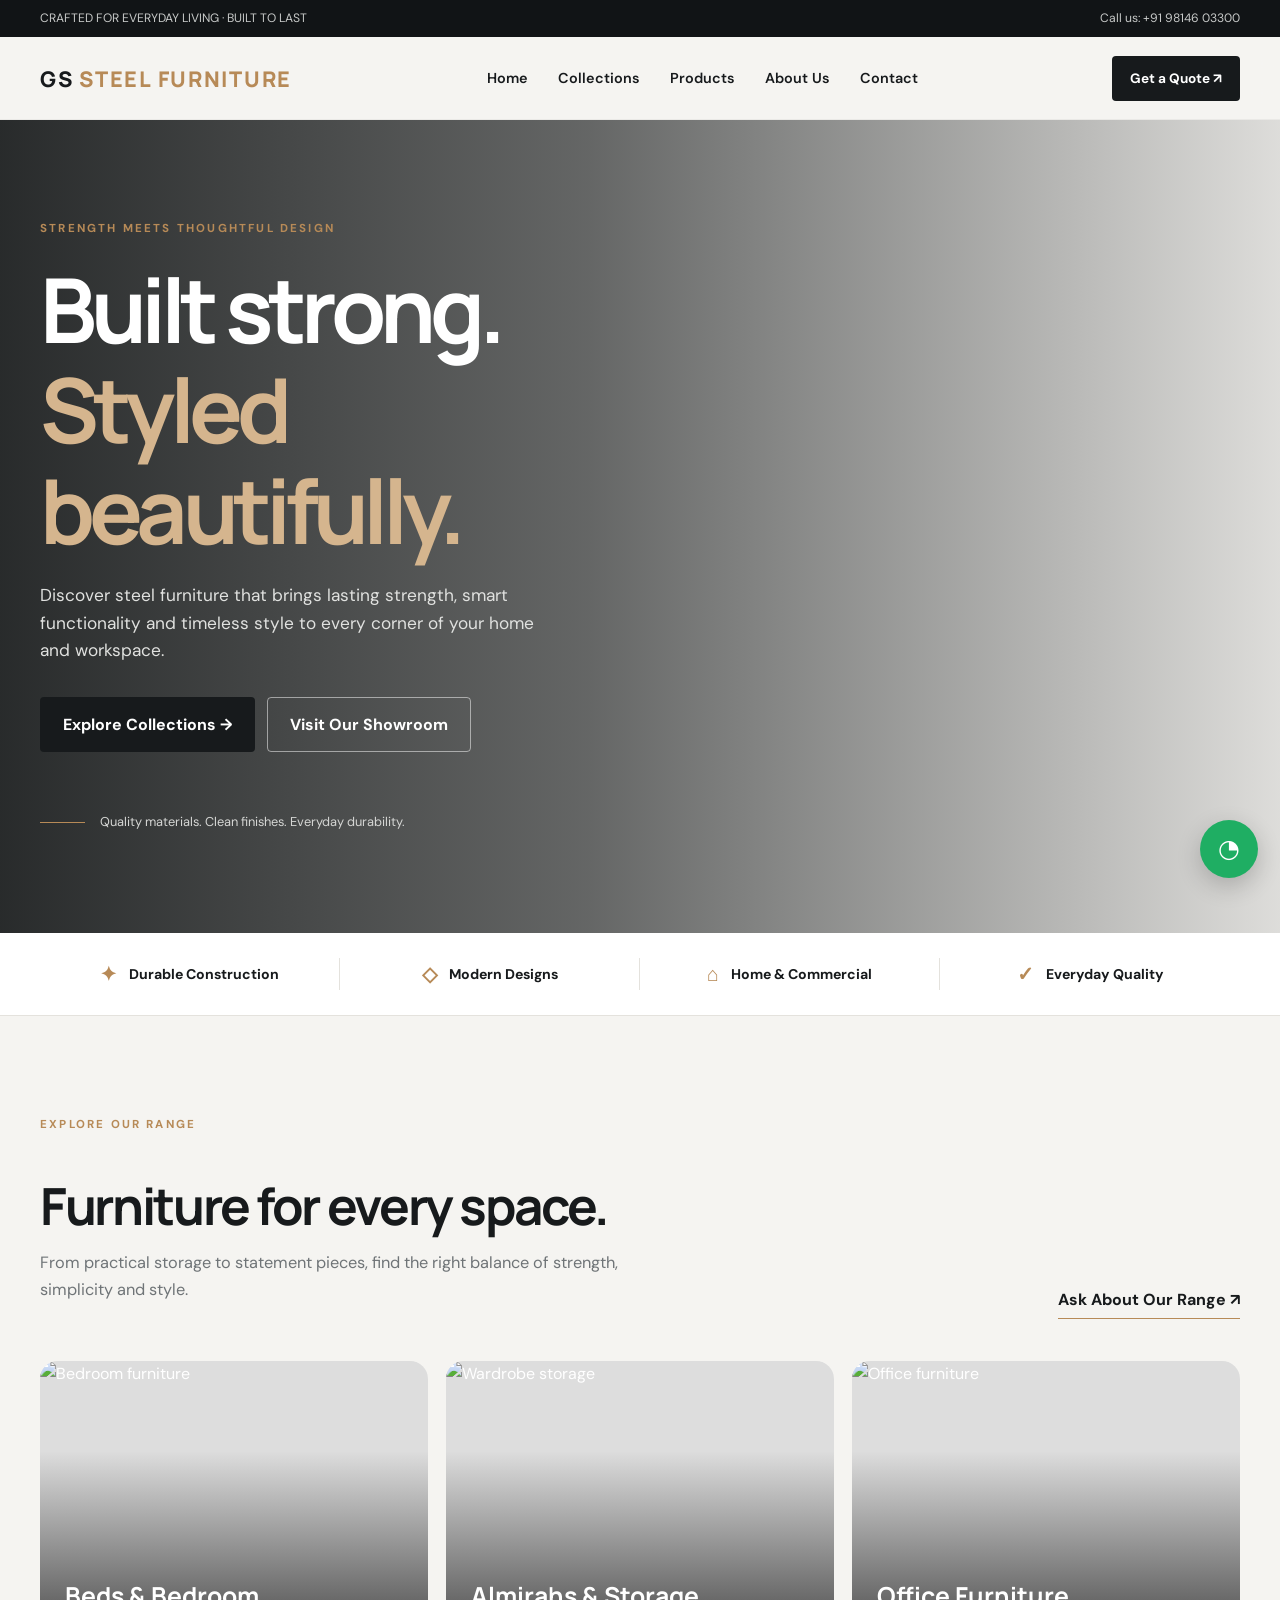
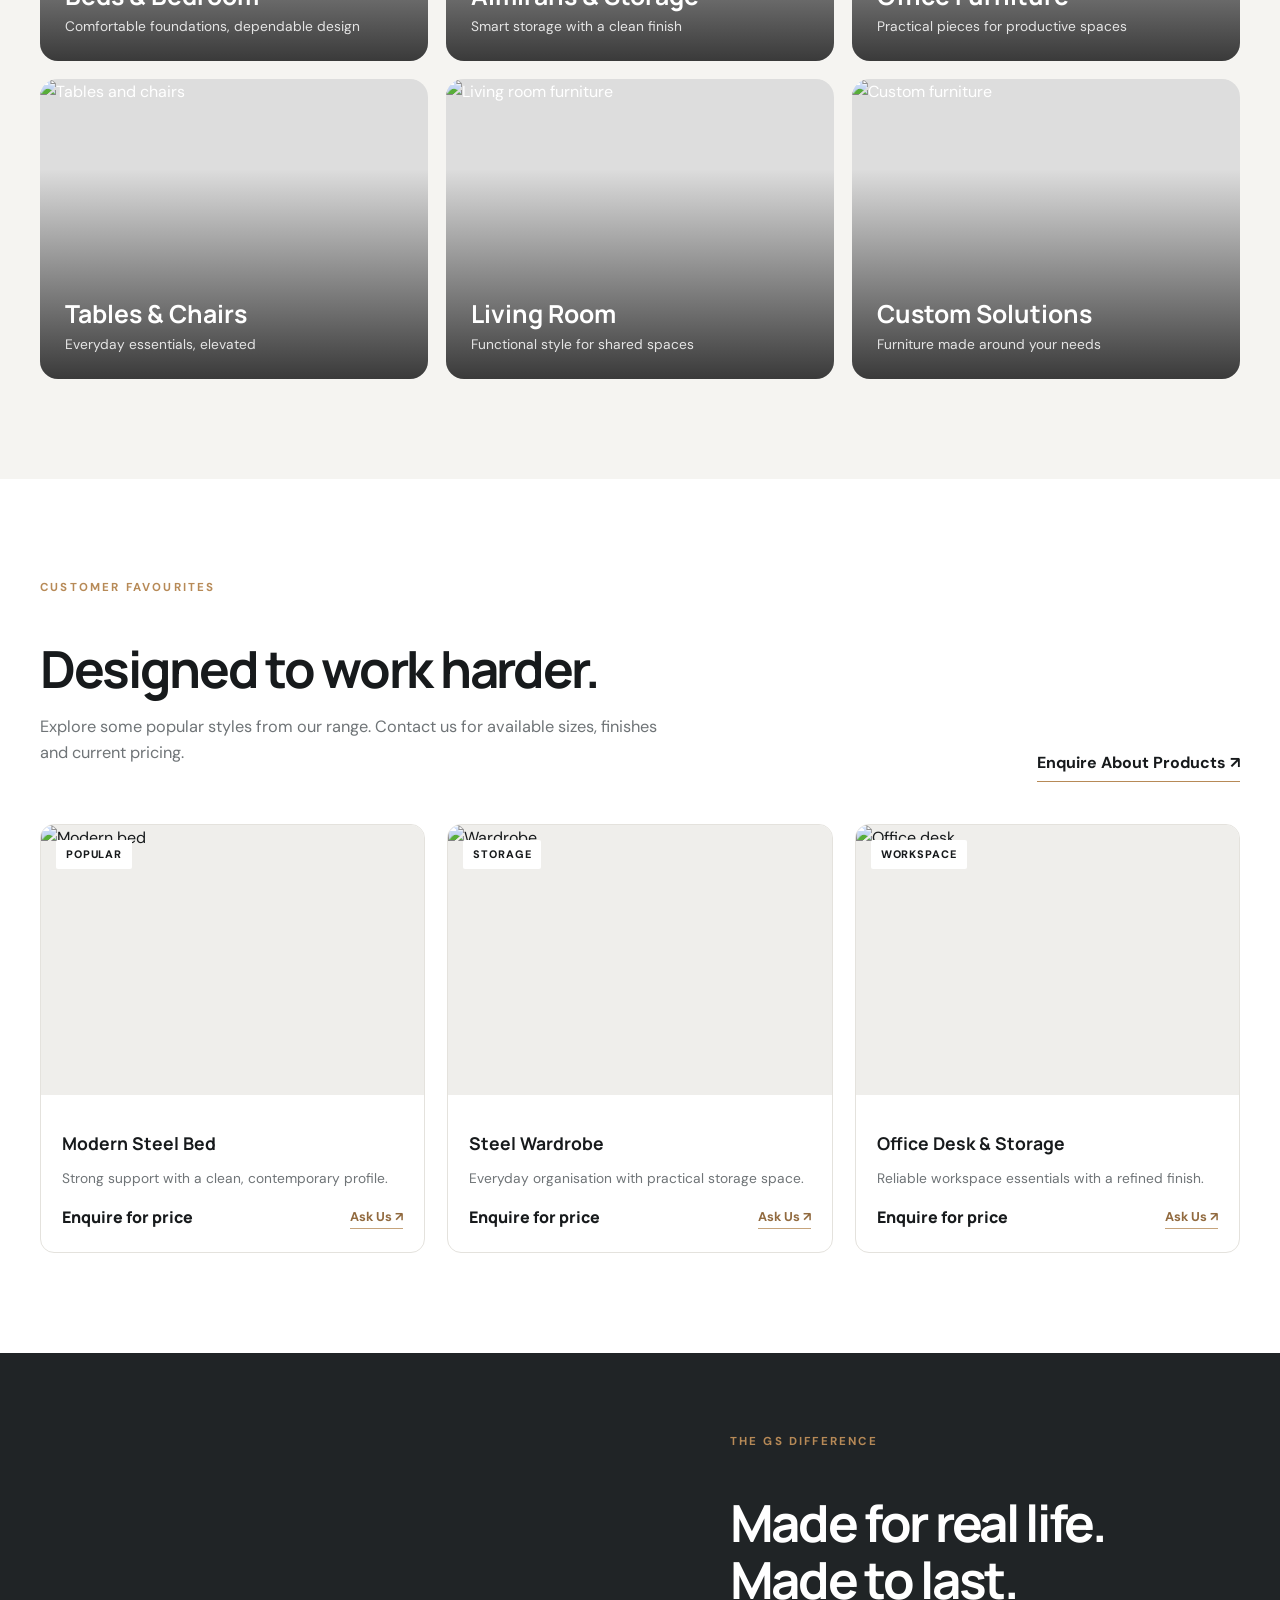
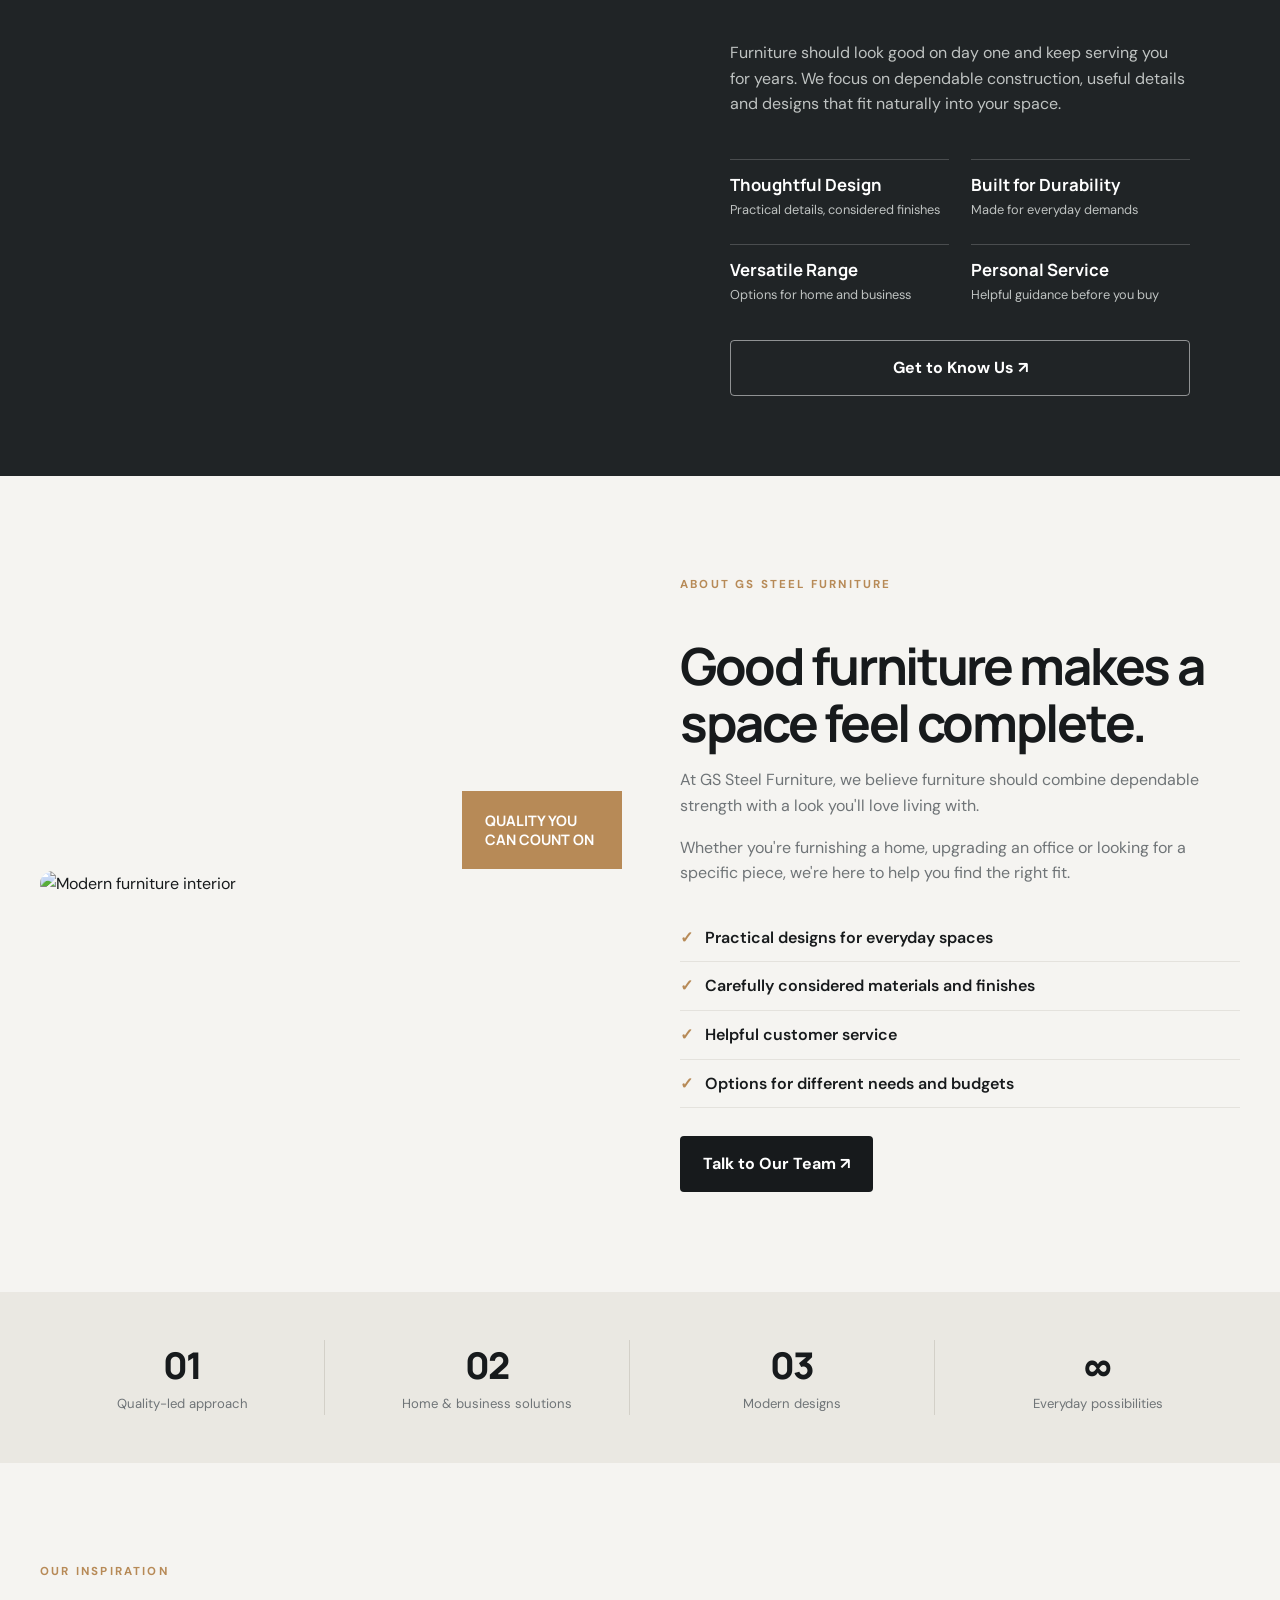
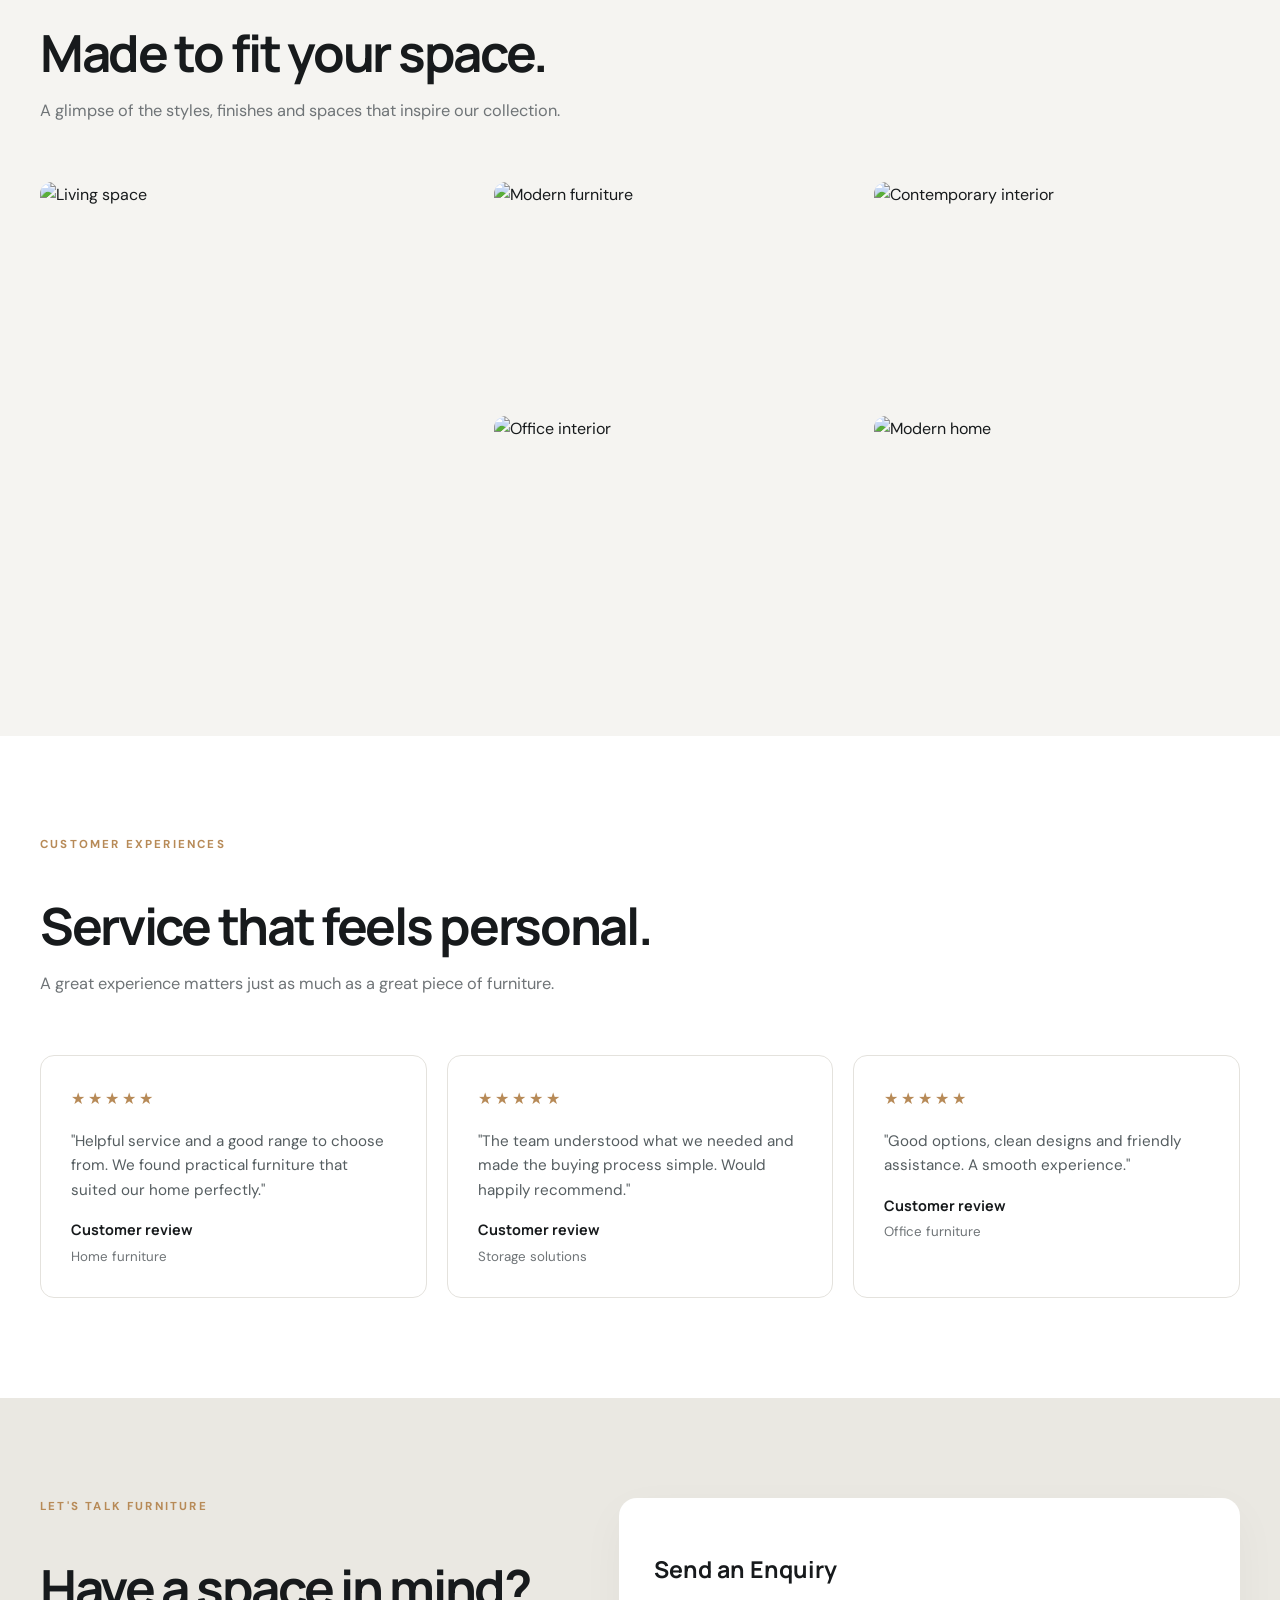
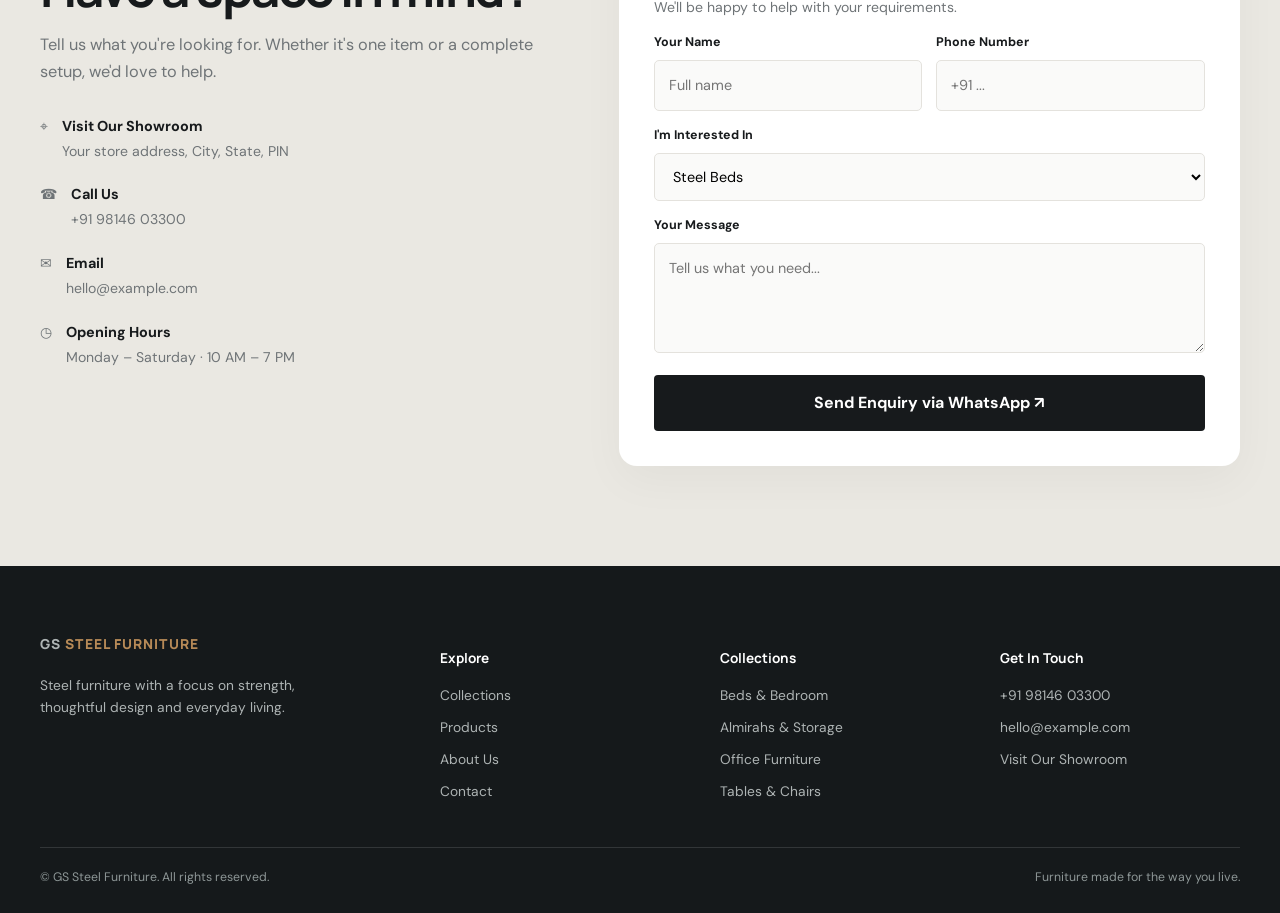
==== index.html @ e22e253c "Add files via upload Added CSS, JS, HTML" ====
<!DOCTYPE html>
<html lang="en">

<head>
    <meta charset="UTF-8">
    <meta name="viewport" content="width=device-width, initial-scale=1.0">
    <meta name="theme-color" content="#171a1c">

    <meta name="description" content="GS Steel Furniture - Premium steel furniture built for strength, style and everyday living.">

    <title>GS Steel Furniture | Premium Steel Furniture</title>

    <!-- Google Fonts -->
    <link rel="preconnect" href="https://fonts.googleapis.com">
    <link rel="preconnect" href="https://fonts.gstatic.com" crossorigin>

    <link href="https://fonts.googleapis.com/css2?family=DM+Sans:wght@400;500;600;700&family=Manrope:wght@400;500;600;700;800&display=swap" rel="stylesheet">

    <!-- CSS -->
    <link rel="stylesheet" href="style.css">


</head>

<body>

    <!-- TOP BAR -->
    <div class="topbar">
        <div class="container">
            <span>CRAFTED FOR EVERYDAY LIVING · BUILT TO LAST</span>
            <span>Call us: +91 98146 03300</span>
        </div>
    </div>


    <!-- NAVIGATION -->
    <header class="navbar">

        <div class="container nav-inner">

            <a class="logo" href="#home">
                GS <span>STEEL FURNITURE</span>
            </a>

            <button class="menu-toggle" aria-label="Open menu" aria-expanded="false">
                ☰
            </button>

            <nav class="nav-links">

                <a href="#home">Home</a>
                <a href="#collections">Collections</a>
                <a href="#featured">Products</a>
                <a href="#about">About Us</a>
                <a href="#contact">Contact</a>

            </nav>

            <a class="btn btn-dark nav-cta" href="#contact">
                Get a Quote ↗
            </a>

        </div>

    </header>


    <main>

        <!-- HERO SECTION -->
        <section class="hero" id="home">

            <div class="container">

                <div class="hero-content">

                    <div class="eyebrow">
                        Strength meets thoughtful design
                    </div>

                    <h1>
                        Built strong.<br>
                        <em>Styled beautifully.</em>
                    </h1>

                    <p>
                        Discover steel furniture that brings lasting strength,
                        smart functionality and timeless style to every corner
                        of your home and workspace.
                    </p>

                    <div class="hero-actions">

                        <a class="btn btn-dark" href="#collections">
                            Explore Collections →
                        </a>

                        <a class="btn btn-light" href="#contact">
                            Visit Our Showroom
                        </a>

                    </div>

                    <div class="hero-note">
                        Quality materials. Clean finishes. Everyday durability.
                    </div>

                </div>

            </div>

        </section>


        <!-- TRUST SECTION -->
        <section class="trust-strip">

            <div class="container trust-grid">

                <div class="trust-item">
                    <span class="trust-icon">✦</span>
                    Durable Construction
                </div>

                <div class="trust-item">
                    <span class="trust-icon">◇</span>
                    Modern Designs
                </div>

                <div class="trust-item">
                    <span class="trust-icon">⌂</span>
                    Home & Commercial
                </div>

                <div class="trust-item">
                    <span class="trust-icon">✓</span>
                    Everyday Quality
                </div>

            </div>

        </section>


        <!-- CATEGORIES -->
        <section class="section" id="collections">

            <div class="container">

                <div class="section-head">

                    <div>

                        <div class="eyebrow">Explore Our Range</div>

                        <h2>Furniture for every space.</h2>

                        <p class="section-intro">
                            From practical storage to statement pieces,
                            find the right balance of strength,
                            simplicity and style.
                        </p>

                    </div>

                    <a class="text-link" href="#contact">
                        Ask About Our Range ↗
                    </a>

                </div>


                <div class="categories">

                    <a class="category-card" href="#featured">

                        <img src="https://images.unsplash.com/photo-1631679706909-1844bbd07221?auto=format&fit=crop&w=900&q=80" alt="Bedroom furniture">

                        <div class="category-copy">
                            <h3>Beds & Bedroom</h3>
                            <p>Comfortable foundations, dependable design</p>
                        </div>

                    </a>


                    <a class="category-card" href="#featured">

                        <img src="https://images.unsplash.com/photo-1595428774223-ef52624120d2?auto=format&fit=crop&w=900&q=80" alt="Wardrobe storage">

                        <div class="category-copy">
                            <h3>Almirahs & Storage</h3>
                            <p>Smart storage with a clean finish</p>
                        </div>

                    </a>


                    <a class="category-card" href="#featured">

                        <img src="https://images.unsplash.com/photo-1497366754035-f200968a6e72?auto=format&fit=crop&w=900&q=80" alt="Office furniture">

                        <div class="category-copy">
                            <h3>Office Furniture</h3>
                            <p>Practical pieces for productive spaces</p>
                        </div>

                    </a>


                    <a class="category-card" href="#featured">

                        <img src="https://images.unsplash.com/photo-1538688423619-a81d3f23454b?auto=format&fit=crop&w=900&q=80" alt="Tables and chairs">

                        <div class="category-copy">
                            <h3>Tables & Chairs</h3>
                            <p>Everyday essentials, elevated</p>
                        </div>

                    </a>


                    <a class="category-card" href="#featured">

                        <img src="https://images.unsplash.com/photo-1618221195710-dd6b41faaea6?auto=format&fit=crop&w=900&q=80" alt="Living room furniture">

                        <div class="category-copy">
                            <h3>Living Room</h3>
                            <p>Functional style for shared spaces</p>
                        </div>

                    </a>


                    <a class="category-card" href="#featured">

                        <img src="https://images.unsplash.com/photo-1600607687939-ce8a6c25118c?auto=format&fit=crop&w=900&q=80" alt="Custom furniture">

                        <div class="category-copy">
                            <h3>Custom Solutions</h3>
                            <p>Furniture made around your needs</p>
                        </div>

                    </a>

                </div>

            </div>

        </section>


        <!-- FEATURED PRODUCTS -->
        <section class="section products-section" id="featured">

            <div class="container">

                <div class="section-head">

                    <div>

                        <div class="eyebrow">Customer Favourites</div>

                        <h2>Designed to work harder.</h2>

                        <p class="section-intro">
                            Explore some popular styles from our range.
                            Contact us for available sizes, finishes
                            and current pricing.
                        </p>

                    </div>

                    <a class="text-link" href="#contact">
                        Enquire About Products ↗
                    </a>

                </div>


                <div class="product-grid">

                    <article class="product-card">

                        <div class="product-image">

                            <span class="tag">Popular</span>

                            <img src="https://images.unsplash.com/photo-1505693416388-ac5ce068fe85?auto=format&fit=crop&w=800&q=80" alt="Modern bed">

                        </div>

                        <div class="product-info">

                            <h3>Modern Steel Bed</h3>

                            <p>
                                Strong support with a clean,
                                contemporary profile.
                            </p>

                            <div class="product-bottom">

                                <span class="price">Enquire for price</span>

                                <a class="enquire" href="#contact">
                                    Ask Us ↗
                                </a>

                            </div>

                        </div>

                    </article>


                    <article class="product-card">

                        <div class="product-image">

                            <span class="tag">Storage</span>

                            <img src="https://images.unsplash.com/photo-1595428774223-ef52624120d2?auto=format&fit=crop&w=800&q=80" alt="Wardrobe">

                        </div>

                        <div class="product-info">

                            <h3>Steel Wardrobe</h3>

                            <p>
                                Everyday organisation with
                                practical storage space.
                            </p>

                            <div class="product-bottom">

                                <span class="price">Enquire for price</span>

                                <a class="enquire" href="#contact">
                                    Ask Us ↗
                                </a>

                            </div>

                        </div>

                    </article>


                    <article class="product-card">

                        <div class="product-image">

                            <span class="tag">Workspace</span>

                            <img src="https://images.unsplash.com/photo-1497366811353-6870744d04b2?auto=format&fit=crop&w=800&q=80" alt="Office desk">

                        </div>

                        <div class="product-info">

                            <h3>Office Desk & Storage</h3>

                            <p>
                                Reliable workspace essentials
                                with a refined finish.
                            </p>

                            <div class="product-bottom">

                                <span class="price">Enquire for price</span>

                                <a class="enquire" href="#contact">
                                    Ask Us ↗
                                </a>

                            </div>

                        </div>

                    </article>

                </div>

            </div>

        </section>


        <!-- WHY CHOOSE US -->
        <section class="feature-band">

            <div class="feature-image"></div>

            <div class="feature-copy">

                <div class="eyebrow">The GS Difference</div>

                <h2>Made for real life. Made to last.</h2>

                <p>
                    Furniture should look good on day one and keep
                    serving you for years. We focus on dependable
                    construction, useful details and designs that
                    fit naturally into your space.
                </p>

                <div class="feature-points">

                    <div class="feature-point">
                        <strong>Thoughtful Design</strong>
                        <span>Practical details, considered finishes</span>
                    </div>

                    <div class="feature-point">
                        <strong>Built for Durability</strong>
                        <span>Made for everyday demands</span>
                    </div>

                    <div class="feature-point">
                        <strong>Versatile Range</strong>
                        <span>Options for home and business</span>
                    </div>

                    <div class="feature-point">
                        <strong>Personal Service</strong>
                        <span>Helpful guidance before you buy</span>
                    </div>

                </div>

                <a class="btn btn-light" href="#about">
                    Get to Know Us ↗
                </a>

            </div>

        </section>


        <!-- ABOUT US -->
        <section class="section" id="about">

            <div class="container about-grid">

                <div class="about-image">

                    <img src="https://images.unsplash.com/photo-1600607687920-4e2a09cf159d?auto=format&fit=crop&w=1100&q=85" alt="Modern furniture interior">

                    <div class="image-stamp">
                        QUALITY YOU CAN COUNT ON
                    </div>

                </div>


                <div class="about-copy">

                    <div class="eyebrow">About GS Steel Furniture</div>

                    <h2>Good furniture makes a space feel complete.</h2>

                    <p>
                        At GS Steel Furniture, we believe furniture
                        should combine dependable strength with a
                        look you'll love living with.
                    </p>

                    <p>
                        Whether you're furnishing a home, upgrading
                        an office or looking for a specific piece,
                        we're here to help you find the right fit.
                    </p>

                    <ul class="about-list">

                        <li>Practical designs for everyday spaces</li>

                        <li>Carefully considered materials and finishes</li>

                        <li>Helpful customer service</li>

                        <li>Options for different needs and budgets</li>

                    </ul>

                    <a class="btn btn-dark" href="#contact">
                        Talk to Our Team ↗
                    </a>

                </div>

            </div>

        </section>


        <!-- STORE HIGHLIGHTS -->
        <section class="stats">

            <div class="container stats-grid">

                <div class="stat">
                    <strong>01</strong>
                    <span>Quality-led approach</span>
                </div>

                <div class="stat">
                    <strong>02</strong>
                    <span>Home & business solutions</span>
                </div>

                <div class="stat">
                    <strong>03</strong>
                    <span>Modern designs</span>
                </div>

                <div class="stat">
                    <strong>∞</strong>
                    <span>Everyday possibilities</span>
                </div>

            </div>

        </section>


        <!-- GALLERY -->
        <section class="section">

            <div class="container">

                <div class="section-head">

                    <div>

                        <div class="eyebrow">Our Inspiration</div>

                        <h2>Made to fit your space.</h2>

                        <p class="section-intro">
                            A glimpse of the styles, finishes and
                            spaces that inspire our collection.
                        </p>

                    </div>

                </div>


                <div class="gallery-grid">

                    <img src="https://images.unsplash.com/photo-1600210492486-724fe5c67fb0?auto=format&fit=crop&w=1000&q=80" alt="Living space">

                    <img src="https://images.unsplash.com/photo-1616486338812-3dadae4b4ace?auto=format&fit=crop&w=800&q=80" alt="Modern furniture">

                    <img src="https://images.unsplash.com/photo-1618221195710-dd6b41faaea6?auto=format&fit=crop&w=800&q=80" alt="Contemporary interior">

                    <img src="https://images.unsplash.com/photo-1497366754035-f200968a6e72?auto=format&fit=crop&w=800&q=80" alt="Office interior">

                    <img src="https://images.unsplash.com/photo-1600607687939-ce8a6c25118c?auto=format&fit=crop&w=800&q=80" alt="Modern home">

                </div>

            </div>

        </section>


        <!-- TESTIMONIALS -->
        <section class="section testimonials">

            <div class="container">

                <div class="section-head">

                    <div>

                        <div class="eyebrow">Customer Experiences</div>

                        <h2>Service that feels personal.</h2>

                        <p class="section-intro">
                            A great experience matters just as much
                            as a great piece of furniture.
                        </p>

                    </div>

                </div>


                <div class="quote-grid">

                    <article class="quote">

                        <div class="stars">★★★★★</div>

                        <p>
                            "Helpful service and a good range to
                            choose from. We found practical furniture
                            that suited our home perfectly."
                        </p>

                        <strong>Customer review</strong>

                        <small>Home furniture</small>

                    </article>


                    <article class="quote">

                        <div class="stars">★★★★★</div>

                        <p>
                            "The team understood what we needed
                            and made the buying process simple.
                            Would happily recommend."
                        </p>

                        <strong>Customer review</strong>

                        <small>Storage solutions</small>

                    </article>


                    <article class="quote">

                        <div class="stars">★★★★★</div>

                        <p>
                            "Good options, clean designs and
                            friendly assistance. A smooth experience."
                        </p>

                        <strong>Customer review</strong>

                        <small>Office furniture</small>

                    </article>

                </div>

            </div>

        </section>


        <!-- CONTACT -->
        <section class="section contact" id="contact">

            <div class="container contact-grid">

                <div>

                    <div class="eyebrow">Let's Talk Furniture</div>

                    <h2>Have a space in mind?</h2>

                    <p class="section-intro">
                        Tell us what you're looking for.
                        Whether it's one item or a complete setup,
                        we'd love to help.
                    </p>


                    <div class="contact-details">

                        <div class="contact-row">

                            <span class="trust-icon">⌖</span>

                            <div>
                                <b>Visit Our Showroom</b>
                                <span>Your store address, City, State, PIN</span>
                            </div>

                        </div>


                        <div class="contact-row">

                            <span class="trust-icon">☎</span>

                            <div>
                                <b>Call Us</b>
                                <span>+91 98146 03300</span>
                            </div>

                        </div>


                        <div class="contact-row">

                            <span class="trust-icon">✉</span>

                            <div>
                                <b>Email</b>
                                <span>hello@example.com</span>
                            </div>

                        </div>


                        <div class="contact-row">

                            <span class="trust-icon">◷</span>

                            <div>
                                <b>Opening Hours</b>
                                <span>Monday – Saturday · 10 AM – 7 PM</span>
                            </div>

                        </div>

                    </div>

                </div>


                <!-- ENQUIRY FORM -->
                <form class="contact-form" id="enquiryForm">

                    <h3>Send an Enquiry</h3>

                    <p class="form-description">
                        We'll be happy to help with your requirements.
                    </p>


                    <div class="form-row">

                        <div class="field">

                            <label for="name">Your Name</label>

                            <input
                                type="text"
                                id="name"
                                name="name"
                                placeholder="Full name"
                                required
                            >

                        </div>


                        <div class="field">

                            <label for="phone">Phone Number</label>

                            <input
                                type="tel"
                                id="phone"
                                name="phone"
                                placeholder="+91 ..."
                                required
                            >

                        </div>

                    </div>


                    <div class="field">

                        <label for="interest">I'm Interested In</label>

                        <select id="interest" name="interest">

                            <option>Steel Beds</option>

                            <option>Almirahs & Wardrobes</option>

                            <option>Office Furniture</option>

                            <option>Tables & Chairs</option>

                            <option>Custom Furniture</option>

                            <option>Other</option>

                        </select>

                    </div>


                    <div class="field">

                        <label for="message">Your Message</label>

                        <textarea
                            id="message"
                            name="message"
                            placeholder="Tell us what you need..."
                        ></textarea>

                    </div>


                    <button class="btn btn-dark" type="submit">
                        Send Enquiry via WhatsApp ↗
                    </button>

                    <p class="form-message" id="formMessage">
                        Opening WhatsApp...
                    </p>

                </form>

            </div>

        </section>

    </main>


    <!-- FOOTER -->
    <footer class="footer">

        <div class="container">

            <div class="footer-grid">

                <div>

                    <a class="logo" href="#home">
                        GS <span>STEEL FURNITURE</span>
                    </a>

                    <p class="footer-description">
                        Steel furniture with a focus on strength,
                        thoughtful design and everyday living.
                    </p>

                </div>


                <div>

                    <h4>Explore</h4>

                    <div class="footer-links">

                        <a href="#collections">Collections</a>
                        <a href="#featured">Products</a>
                        <a href="#about">About Us</a>
                        <a href="#contact">Contact</a>

                    </div>

                </div>


                <div>

                    <h4>Collections</h4>

                    <div class="footer-links">

                        <a href="#collections">Beds & Bedroom</a>
                        <a href="#collections">Almirahs & Storage</a>
                        <a href="#collections">Office Furniture</a>
                        <a href="#collections">Tables & Chairs</a>

                    </div>

                </div>


                <div>

                    <h4>Get In Touch</h4>

                    <div class="footer-links">

                        <a href="tel:+919814603300">
                            +91 98146 03300
                        </a>

                        <a href="mailto:hello@example.com">
                            hello@example.com
                        </a>

                        <a href="#contact">Visit Our Showroom</a>

                    </div>

                </div>

            </div>


            <div class="footer-bottom">

                <span>
                    © <span id="year"></span>
                    GS Steel Furniture. All rights reserved.
                </span>

                <span>
                    Furniture made for the way you live.
                </span>

            </div>

        </div>

    </footer>


    <!-- WHATSAPP FLOATING BUTTON -->
    <a
        class="whatsapp"
        href="https://wa.me/919814603300"
        target="_blank"
        rel="noopener"
        aria-label="Chat with us on WhatsApp"
    >
        ◔
    </a>


    <!-- JAVASCRIPT -->
    <script src="js/script.js"></script>

</body>
</html>
---- style.css ----
/* ========================================
   GS STEEL FURNITURE
   Main Website Stylesheet
======================================== */

:root {
    --ink: #171a1c;
    --muted: #6f7477;
    --paper: #f5f4f1;
    --white: #fff;
    --line: #e4e2dd;
    --accent: #b78a57;
    --dark: #202426;
    --radius: 18px;
    --max: 1200px;
}

/* RESET */

* {
    box-sizing: border-box;
}

html {
    scroll-behavior: smooth;
}

body {
    margin: 0;
    background: var(--paper);
    color: var(--ink);
    font-family: "DM Sans", sans-serif;
    line-height: 1.6;
}

a {
    color: inherit;
    text-decoration: none;
}

button {
    font: inherit;
}

.container {
    width: min(var(--max), calc(100% - 48px));
    margin: auto;
}

h1, h2, h3 {
    font-family: Manrope, sans-serif;
    line-height: 1.12;
}

h2 {
    font-size: clamp(2rem, 4vw, 3.35rem);
    letter-spacing: -.045em;
    margin-bottom: 16px;
}

/* GENERAL */

.eyebrow {
    text-transform: uppercase;
    letter-spacing: .19em;
    font-size: .72rem;
    font-weight: 700;
    color: var(--accent);
}

.section {
    padding: 100px 0;
}

.section-intro {
    max-width: 620px;
    color: var(--muted);
    font-size: 1.02rem;
}

.btn {
    display: inline-flex;
    align-items: center;
    justify-content: center;
    gap: 10px;
    padding: 14px 22px;
    border: 1px solid transparent;
    border-radius: 4px;
    font-weight: 700;
    transition: .25s;
    cursor: pointer;
}

.btn-dark {
    background: var(--ink);
    color: white;
}

.btn-dark:hover {
    background: var(--accent);
    transform: translateY(-2px);
}

.btn-light {
    border-color: #ffffff80;
    color: white;
}

.btn-light:hover {
    background: white;
    color: var(--ink);
}

/* TOP BAR */

.topbar {
    background: #111416;
    color: #c7c9c8;
    font-size: .76rem;
    padding: 9px 0;
}

.topbar .container {
    display: flex;
    justify-content: space-between;
    gap: 15px;
}

/* NAVIGATION */

.navbar {
    position: sticky;
    top: 0;
    z-index: 20;
    background: #f5f4f1ed;
    backdrop-filter: blur(14px);
    border-bottom: 1px solid #0000000b;
}

.nav-inner {
    height: 82px;
    display: flex;
    align-items: center;
    justify-content: space-between;
    gap: 24px;
}

.logo {
    font: 800 1.35rem Manrope, sans-serif;
    letter-spacing: .08em;
}

.logo span {
    color: var(--accent);
}

.nav-links {
    display: flex;
    align-items: center;
    gap: 30px;
    font-size: .9rem;
    font-weight: 600;
}

.nav-links a {
    transition: .2s;
}

.nav-links a:hover {
    color: var(--accent);
}

.nav-cta {
    font-size: .85rem;
    padding: 11px 17px;
}

.menu-toggle {
    display: none;
    background: none;
    border: 0;
    font-size: 1.6rem;
    cursor: pointer;
}

/* HERO */

.hero {
    min-height: 660px;

    background:
        linear-gradient(
            90deg,
            rgba(12,15,16,.88) 0%,
            rgba(12,15,16,.62) 46%,
            rgba(12,15,16,.1) 100%
        ),
        url("https://images.unsplash.com/photo-1616486338812-3dadae4b4ace?auto=format&fit=crop&w=2000&q=85")
        center/cover;

    display: flex;
    align-items: center;
    color: white;
}

.hero-content {
    max-width: 650px;
    padding: 100px 0;
}

.hero h1 {
    font-size: clamp(3.1rem, 7vw, 6.3rem);
    letter-spacing: -.065em;
    margin: 20px 0 22px;
}

.hero h1 em {
    font-style: normal;
    color: #d5b58e;
}

.hero p {
    max-width: 510px;
    color: #e0e1df;
    font-size: 1.08rem;
    margin-bottom: 32px;
}

.hero-actions {
    display: flex;
    gap: 12px;
    flex-wrap: wrap;
}

.hero-note {
    margin-top: 60px;
    display: flex;
    align-items: center;
    gap: 15px;
    color: #d5d6d4;
    font-size: .8rem;
}

.hero-note:before {
    content: "";
    width: 45px;
    height: 1px;
    background: var(--accent);
}

/* TRUST SECTION */

.trust-strip {
    background: #fff;
    border-bottom: 1px solid var(--line);
}

.trust-grid {
    display: grid;
    grid-template-columns: repeat(4, 1fr);
    padding: 25px 0;
}

.trust-item {
    display: flex;
    align-items: center;
    justify-content: center;
    gap: 12px;
    border-right: 1px solid var(--line);
    font-size: .88rem;
    font-weight: 700;
}

.trust-item:last-child {
    border: 0;
}

.trust-icon {
    font-size: 1.25rem;
    color: var(--accent);
}

/* SECTION HEADINGS */

.section-head {
    display: flex;
    align-items: end;
    justify-content: space-between;
    gap: 30px;
    margin-bottom: 42px;
}

.section-head > div {
    max-width: 650px;
}

.text-link {
    font-weight: 700;
    border-bottom: 1px solid var(--accent);
    padding-bottom: 5px;
    white-space: nowrap;
}

/* CATEGORIES */

.categories {
    display: grid;
    grid-template-columns: repeat(3, 1fr);
    gap: 18px;
}

.category-card {
    position: relative;
    min-height: 300px;
    overflow: hidden;
    border-radius: var(--radius);
    background: #ddd;
    color: white;
}

.category-card img {
    width: 100%;
    height: 100%;
    min-height: 300px;
    object-fit: cover;
    position: absolute;
    inset: 0;
    transition: transform .6s;
}

.category-card:after {
    content: "";
    position: absolute;
    inset: 0;
    background: linear-gradient(0deg, #111c 0%, transparent 70%);
}

.category-card:hover img {
    transform: scale(1.06);
}

.category-copy {
    position: absolute;
    z-index: 1;
    bottom: 24px;
    left: 25px;
    right: 25px;
}

.category-copy h3 {
    font-size: 1.55rem;
    margin-bottom: 5px;
}

.category-copy p {
    color: #e5e5e5;
    font-size: .86rem;
    margin: 0;
}

/* PRODUCTS */

.products-section {
    background: #fff;
}

.product-grid {
    display: grid;
    grid-template-columns: repeat(3, 1fr);
    gap: 22px;
}

.product-card {
    border: 1px solid var(--line);
    border-radius: 14px;
    overflow: hidden;
    background: white;
    transition: .25s;
}

.product-card:hover {
    transform: translateY(-5px);
    box-shadow: 0 18px 45px #171a1c12;
}

.product-image {
    height: 270px;
    background: #efeeeb;
    position: relative;
    overflow: hidden;
}

.product-image img {
    width: 100%;
    height: 100%;
    object-fit: cover;
    transition: .5s;
}

.product-card:hover img {
    transform: scale(1.04);
}

.tag {
    position: absolute;
    top: 15px;
    left: 15px;
    background: #fff;
    padding: 6px 10px;
    border-radius: 2px;
    font-size: .68rem;
    font-weight: 800;
    letter-spacing: .08em;
    text-transform: uppercase;
}

.product-info {
    padding: 21px;
}

.product-info h3 {
    font-size: 1.1rem;
    margin-bottom: 7px;
}

.product-info p {
    font-size: .86rem;
    color: var(--muted);
    margin-bottom: 16px;
}

.product-bottom {
    display: flex;
    justify-content: space-between;
    align-items: center;
    gap: 12px;
}

.price {
    font-weight: 800;
    font-family: Manrope, sans-serif;
}

.enquire {
    font-size: .8rem;
    font-weight: 700;
    color: #916a3f;
    border-bottom: 1px solid #c6a47c;
}

/* FEATURE SECTION */

.feature-band {
    background: var(--dark);
    color: white;
    display: grid;
    grid-template-columns: 1fr 1fr;
    min-height: 560px;
}

.feature-image {
    min-height: 450px;
    background:
        url("https://images.unsplash.com/photo-1600210492486-724fe5c67fb0?auto=format&fit=crop&w=1200&q=85")
        center/cover;
}

.feature-copy {
    padding: 80px clamp(35px, 7vw, 110px);
    display: flex;
    flex-direction: column;
    justify-content: center;
}

.feature-copy h2 {
    max-width: 520px;
}

.feature-copy p {
    color: #bfc3c2;
    max-width: 500px;
}

.feature-points {
    display: grid;
    grid-template-columns: 1fr 1fr;
    gap: 22px;
    margin: 26px 0 34px;
}

.feature-point {
    border-top: 1px solid #ffffff30;
    padding-top: 13px;
}

.feature-point strong {
    display: block;
    font: 700 1.05rem Manrope;
}

.feature-point span {
    font-size: .8rem;
    color: #bfc3c2;
}

/* ABOUT */

.about-grid {
    display: grid;
    grid-template-columns: 1fr 1fr;
    gap: 80px;
    align-items: center;
}

.about-image {
    position: relative;
}

.about-image img {
    width: 100%;
    height: 520px;
    object-fit: cover;
    border-radius: var(--radius);
}

.image-stamp {
    position: absolute;
    right: -22px;
    bottom: 28px;
    background: var(--accent);
    color: white;
    padding: 20px 23px;
    font: 700 .9rem Manrope;
    max-width: 160px;
}

.about-copy p {
    color: var(--muted);
}

.about-list {
    list-style: none;
    padding: 0;
    margin: 28px 0;
}

.about-list li {
    padding: 11px 0;
    border-bottom: 1px solid var(--line);
    font-weight: 600;
}

.about-list li:before {
    content: "✓";
    color: var(--accent);
    font-weight: 800;
    margin-right: 12px;
}

/* STATS */

.stats {
    background: #eae8e2;
    padding: 48px 0;
}

.stats-grid {
    display: grid;
    grid-template-columns: repeat(4, 1fr);
    gap: 20px;
}

.stat {
    text-align: center;
    border-right: 1px solid #d3d0c8;
}

.stat:last-child {
    border: 0;
}

.stat strong {
    font: 800 2.3rem Manrope;
    display: block;
    letter-spacing: -.05em;
}

.stat span {
    font-size: .82rem;
    color: var(--muted);
}

/* GALLERY */

.gallery-grid {
    display: grid;
    grid-template-columns: 1.2fr 1fr 1fr;
    grid-template-rows: 220px 220px;
    gap: 14px;
}

.gallery-grid img {
    width: 100%;
    height: 100%;
    object-fit: cover;
    border-radius: 12px;
}

.gallery-grid img:first-child {
    grid-row: span 2;
}

/* TESTIMONIALS */

.testimonials {
    background: #fff;
}

.quote-grid {
    display: grid;
    grid-template-columns: repeat(3, 1fr);
    gap: 20px;
}

.quote {
    padding: 30px;
    border: 1px solid var(--line);
    border-radius: 14px;
}

.stars {
    color: var(--accent);
    letter-spacing: 3px;
    margin-bottom: 17px;
}

.quote p {
    color: #555d60;
    font-size: .95rem;
}

.quote strong {
    font: 700 .9rem Manrope;
}

.quote small {
    display: block;
    color: var(--muted);
    margin-top: 3px;
}

/* CONTACT */

.contact {
    background: #eae8e2;
}

.contact-grid {
    display: grid;
    grid-template-columns: .9fr 1.1fr;
    gap: 70px;
    align-items: start;
}

.contact-details {
    margin-top: 30px;
}

.contact-row {
    display: flex;
    gap: 14px;
    margin: 20px 0;
}

.contact-row b {
    display: block;
    font-size: .9rem;
}

.contact-row span {
    font-size: .88rem;
    color: var(--muted);
}

.contact-form {
    background: #fff;
    padding: 35px;
    border-radius: var(--radius);
    box-shadow: 0 15px 45px #171a1c0a;
}

.contact-form h3 {
    font-size: 1.45rem;
    margin-bottom: 8px;
}

.form-description {
    font-size: .88rem;
    color: var(--muted);
}

.form-row {
    display: grid;
    grid-template-columns: 1fr 1fr;
    gap: 14px;
}

.field {
    margin-bottom: 15px;
}

.field label {
    display: block;
    font-size: .78rem;
    font-weight: 700;
    margin-bottom: 7px;
}

.field input,
.field select,
.field textarea {
    width: 100%;
    border: 1px solid var(--line);
    background: #fafaf9;
    padding: 13px 14px;
    border-radius: 5px;
    font: inherit;
    font-size: .9rem;
    outline: none;
}

.field input:focus,
.field select:focus,
.field textarea:focus {
    border-color: var(--accent);
}

.field textarea {
    min-height: 110px;
    resize: vertical;
}

.contact-form .btn {
    width: 100%;
}

.form-message {
    font-size: .85rem;
    color: #3d7753;
    margin: 12px 0 0;
    display: none;
}

/* FOOTER */

.footer {
    background: #15191b;
    color: white;
    padding: 65px 0 25px;
}

.footer-grid {
    display: grid;
    grid-template-columns: 1.5fr 1fr 1fr 1fr;
    gap: 40px;
    padding-bottom: 45px;
}

.footer p,
.footer a {
    color: #aeb4b4;
    font-size: .86rem;
}

.footer-description {
    max-width: 300px;
    margin-top: 18px;
}

.footer h4 {
    font: 700 .85rem Manrope;
    margin-bottom: 17px;
}

.footer-links {
    display: grid;
    gap: 10px;
}

.footer a:hover {
    color: #d5b58e;
}

.footer-bottom {
    border-top: 1px solid #ffffff20;
    padding-top: 20px;
    display: flex;
    justify-content: space-between;
    gap: 20px;
    color: #8d9696;
    font-size: .77rem;
}

/* WHATSAPP BUTTON */

.whatsapp {
    position: fixed;
    right: 22px;
    bottom: 22px;
    z-index: 30;
    background: #1fae63;
    color: white;
    width: 58px;
    height: 58px;
    border-radius: 50%;
    display: grid;
    place-items: center;
    font-size: 1.55rem;
    box-shadow: 0 8px 25px #0003;
    transition: .2s;
}

.whatsapp:hover {
    transform: translateY(-4px);
}

/* TABLET RESPONSIVENESS */

@media(max-width: 900px) {

    .nav-links {
        gap: 16px;
    }

    .nav-links a {
        font-size: .82rem;
    }

    .feature-copy {
        padding: 55px 35px;
    }

    .about-grid {
        gap: 45px;
    }

    .footer-grid {
        grid-template-columns: 1fr 1fr;
    }

    .contact-grid {
        gap: 35px;
    }
}

/* MOBILE RESPONSIVENESS */

@media(max-width: 700px) {

    .container {
        width: min(100% - 34px, var(--max));
    }

    .topbar .container {
        justify-content: center;
    }

    .topbar span:last-child {
        display: none;
    }

    .nav-inner {
        height: 70px;
    }

    .menu-toggle {
        display: block;
    }

    .nav-cta {
        display: none;
    }

    .nav-links {
        display: none;
        position: absolute;
        top: 70px;
        left: 0;
        right: 0;
        background: var(--paper);
        padding: 20px 25px 25px;
        flex-direction: column;
        align-items: flex-start;
        border-bottom: 1px solid var(--line);
    }

    .nav-links.open {
        display: flex;
    }

    .hero {
        min-height: 610px;
        background-position: 58% center;
    }

    .hero-content {
        padding: 75px 0;
    }

    .hero h1 {
        font-size: 3.4rem;
    }

    .trust-grid {
        grid-template-columns: 1fr 1fr;
        row-gap: 20px;
    }

    .trust-item:nth-child(2) {
        border: 0;
    }

    .section {
        padding: 72px 0;
    }

    .section-head {
        display: block;
    }

    .section-head .text-link {
        display: inline-block;
        margin-top: 12px;
    }

    .categories,
    .product-grid,
    .quote-grid {
        grid-template-columns: 1fr;
    }

    .category-card,
    .category-card img {
        min-height: 270px;
    }

    .product-image {
        height: 280px;
    }

    .feature-band {
        grid-template-columns: 1fr;
    }

    .feature-image {
        min-height: 300px;
    }

    .feature-copy {
        padding: 60px 25px;
    }

    .about-grid,
    .contact-grid {
        grid-template-columns: 1fr;
    }

    .about-image img {
        height: 390px;
    }

    .image-stamp {
        right: -5px;
    }

    .stats-grid {
        grid-template-columns: 1fr 1fr;
        row-gap: 30px;
    }

    .stat:nth-child(2) {
        border: 0;
    }

    .gallery-grid {
        grid-template-columns: 1fr 1fr;
        grid-template-rows: 180px 180px 180px;
    }

    .gallery-grid img:first-child {
        grid-row: auto;
        grid-column: span 2;
    }

    .form-row {
        grid-template-columns: 1fr;
    }

    .contact-form {
        padding: 25px;
    }

    .footer-grid {
        grid-template-columns: 1fr 1fr;
        gap: 30px;
    }

    .footer-grid > div:first-child {
        grid-column: span 2;
    }

    .footer-bottom {
        flex-direction: column;
    }

    .section-intro {
        font-size: .95rem;
    }
}

/* SMALL MOBILE */

@media(max-width: 390px) {

    .hero h1 {
        font-size: 2.9rem;
    }

    .trust-item {
        font-size: .78rem;
    }

    .footer-grid {
        grid-template-columns: 1fr;
    }

    .footer-grid > div:first-child {
        grid-column: auto;
    }
}
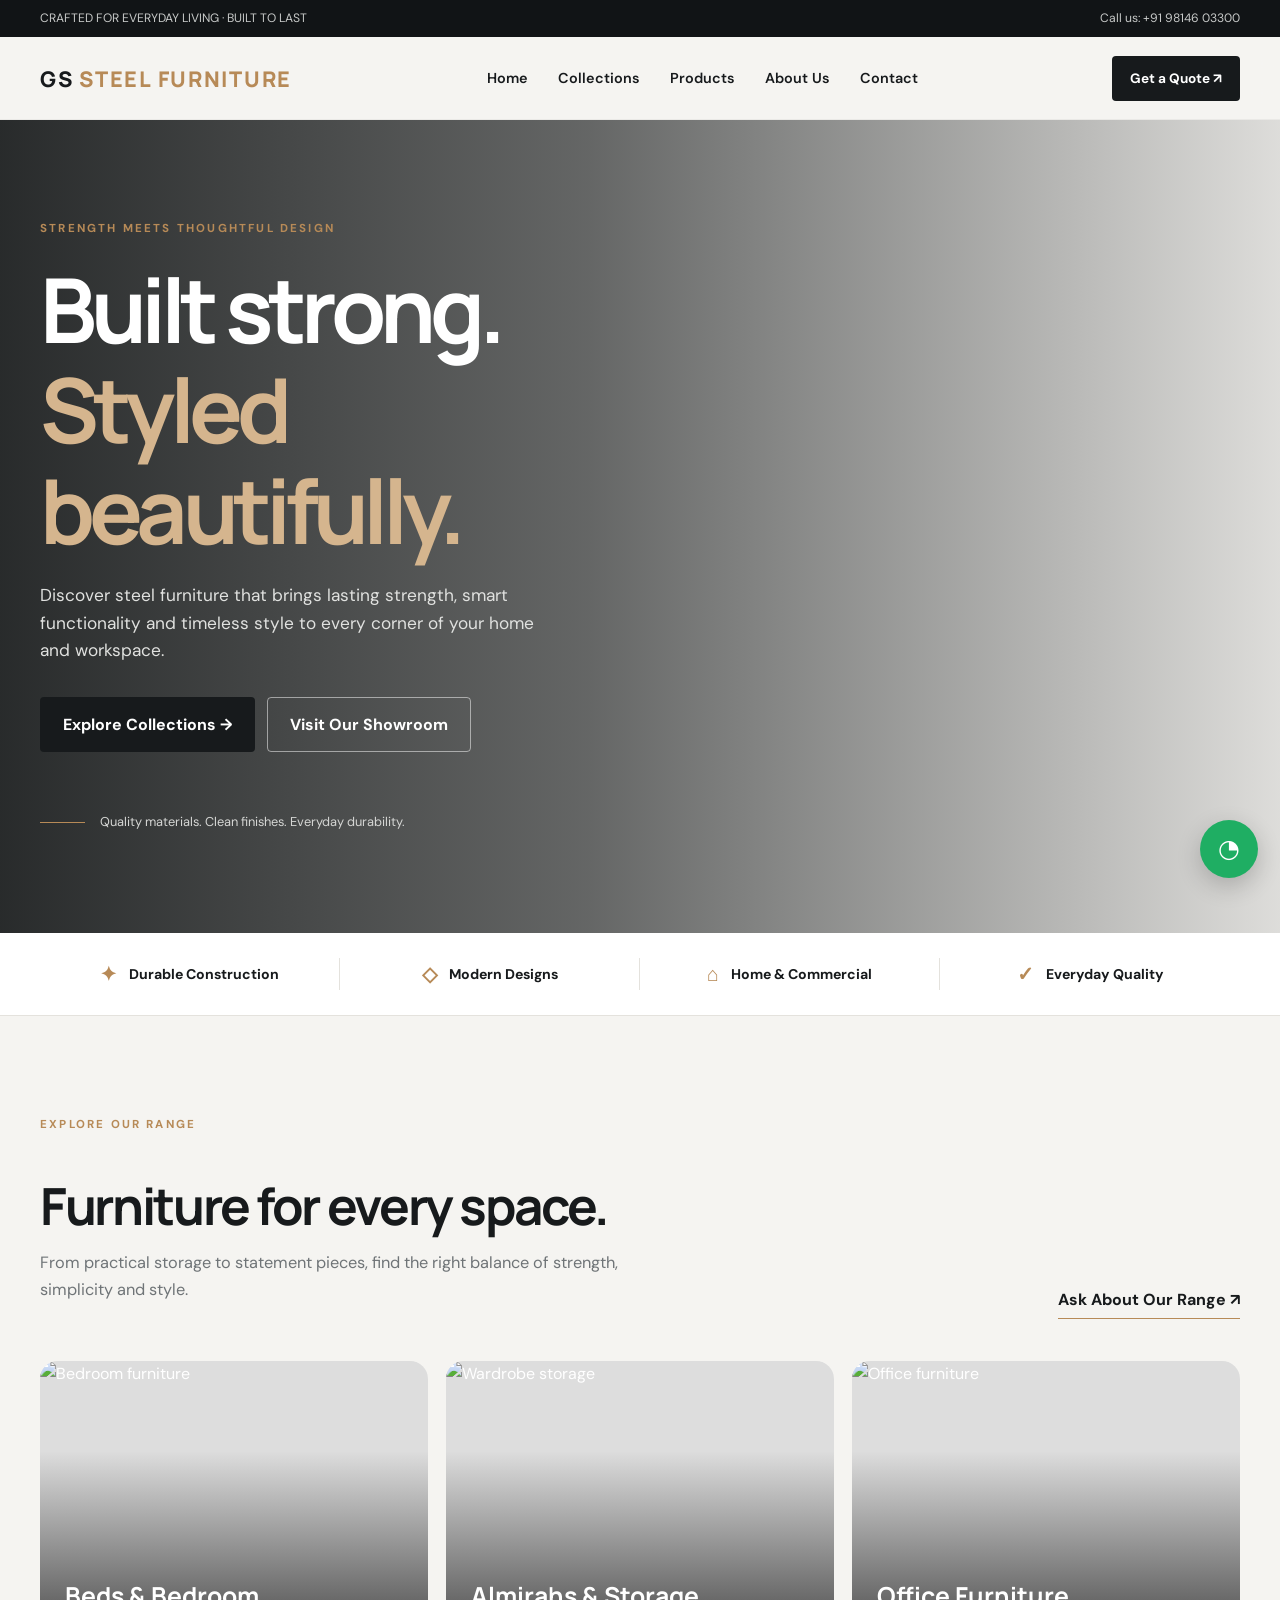
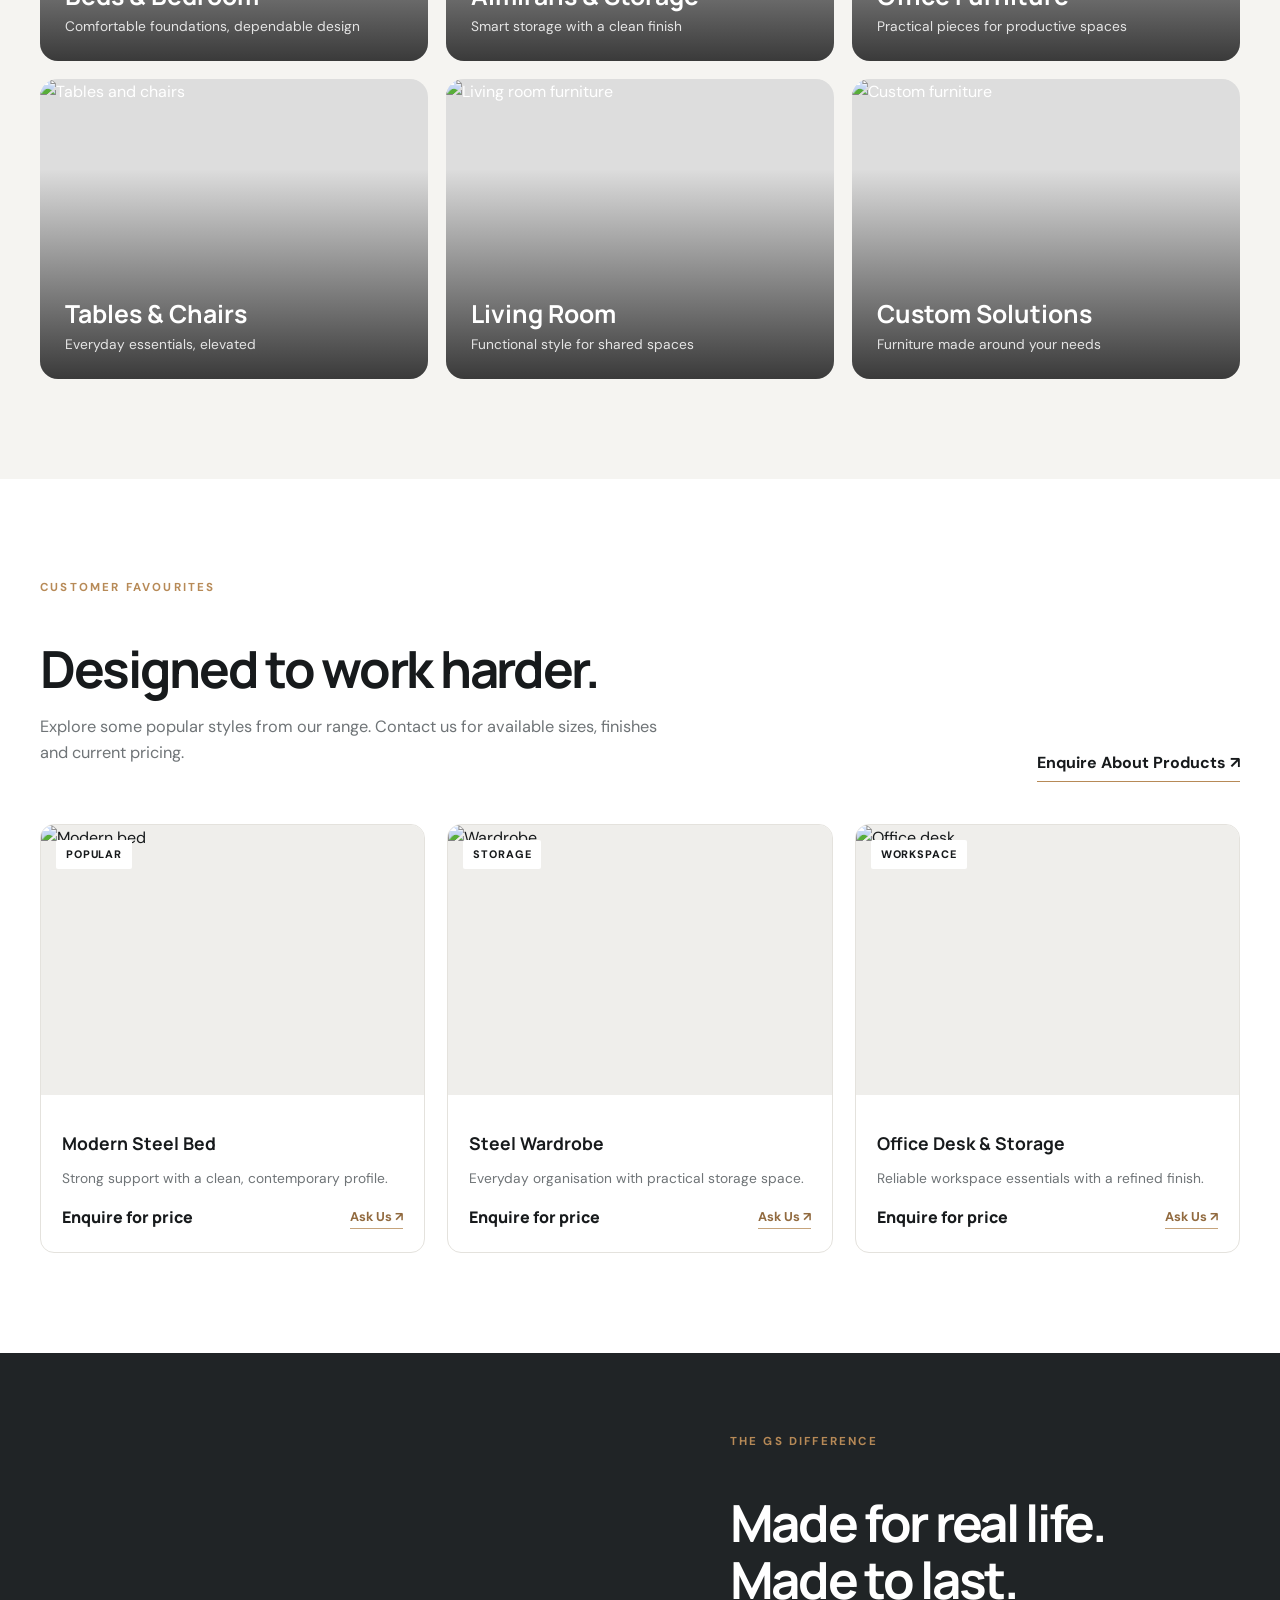
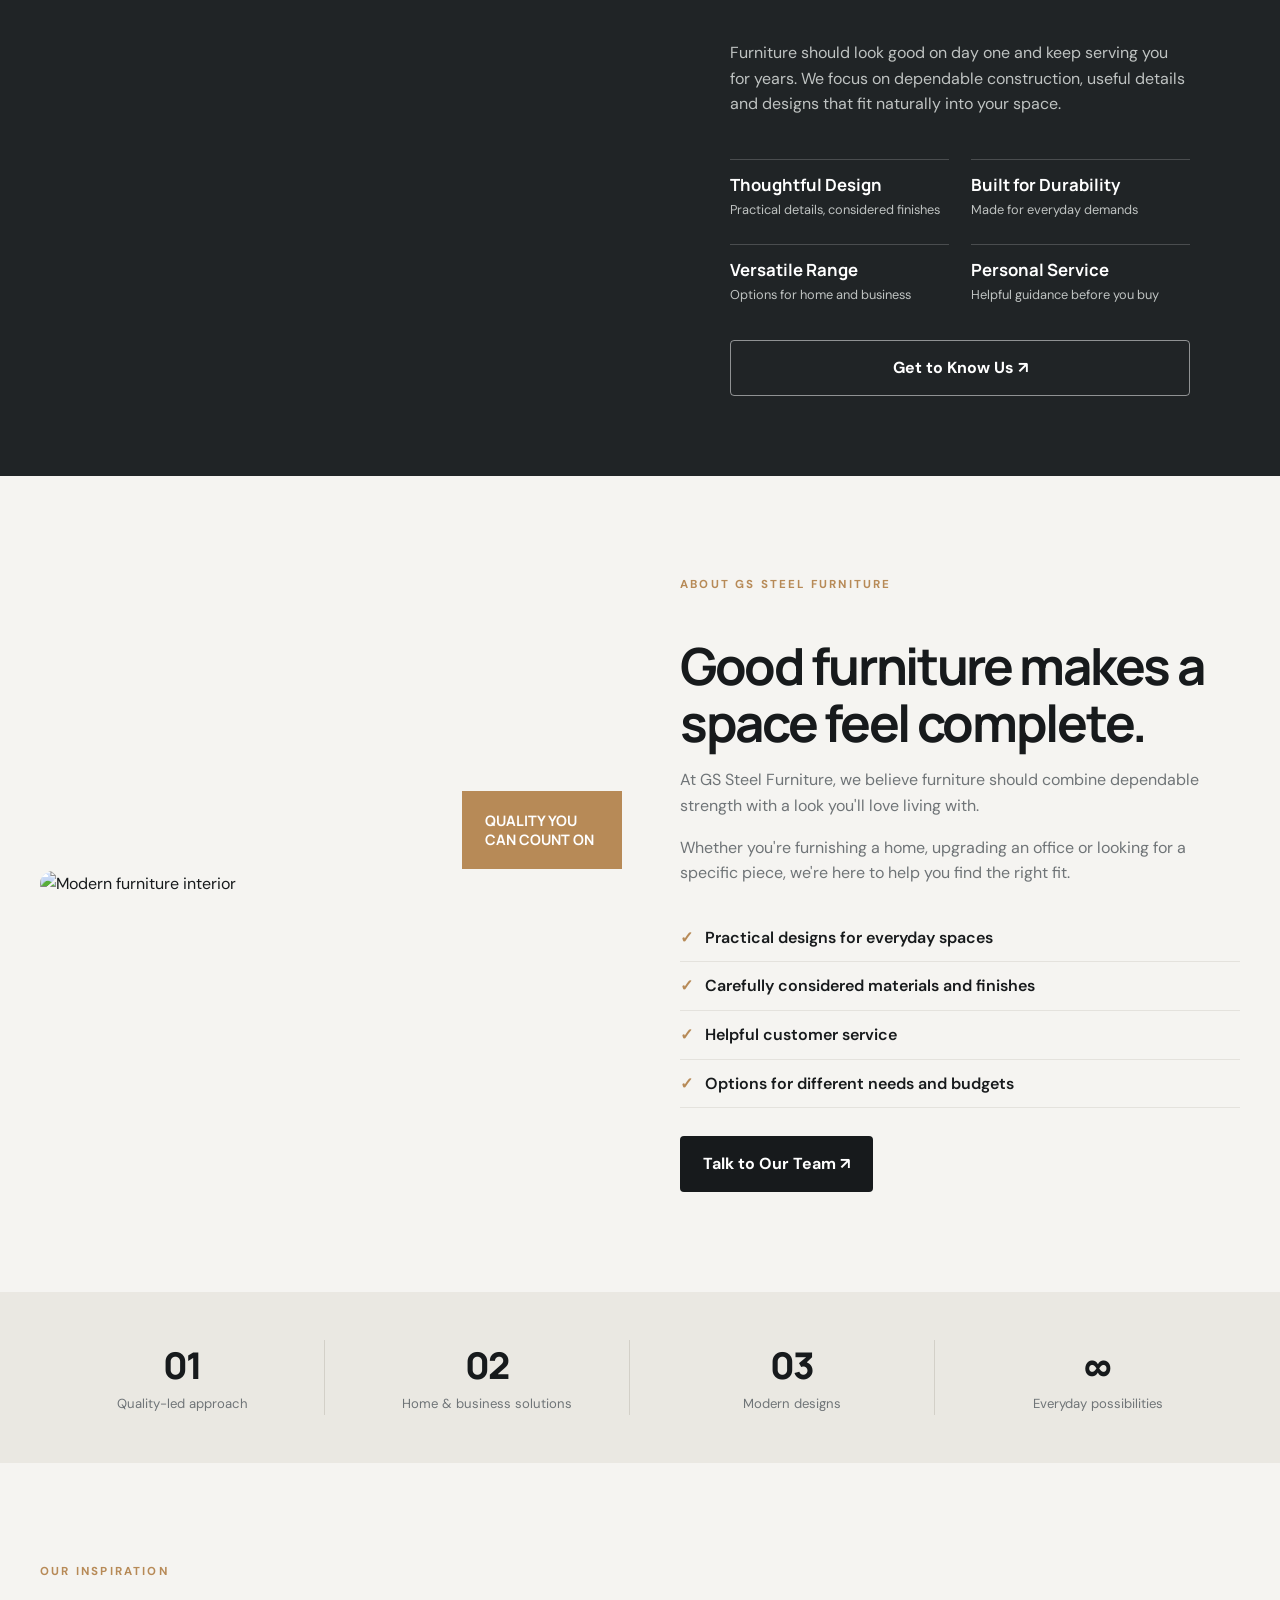
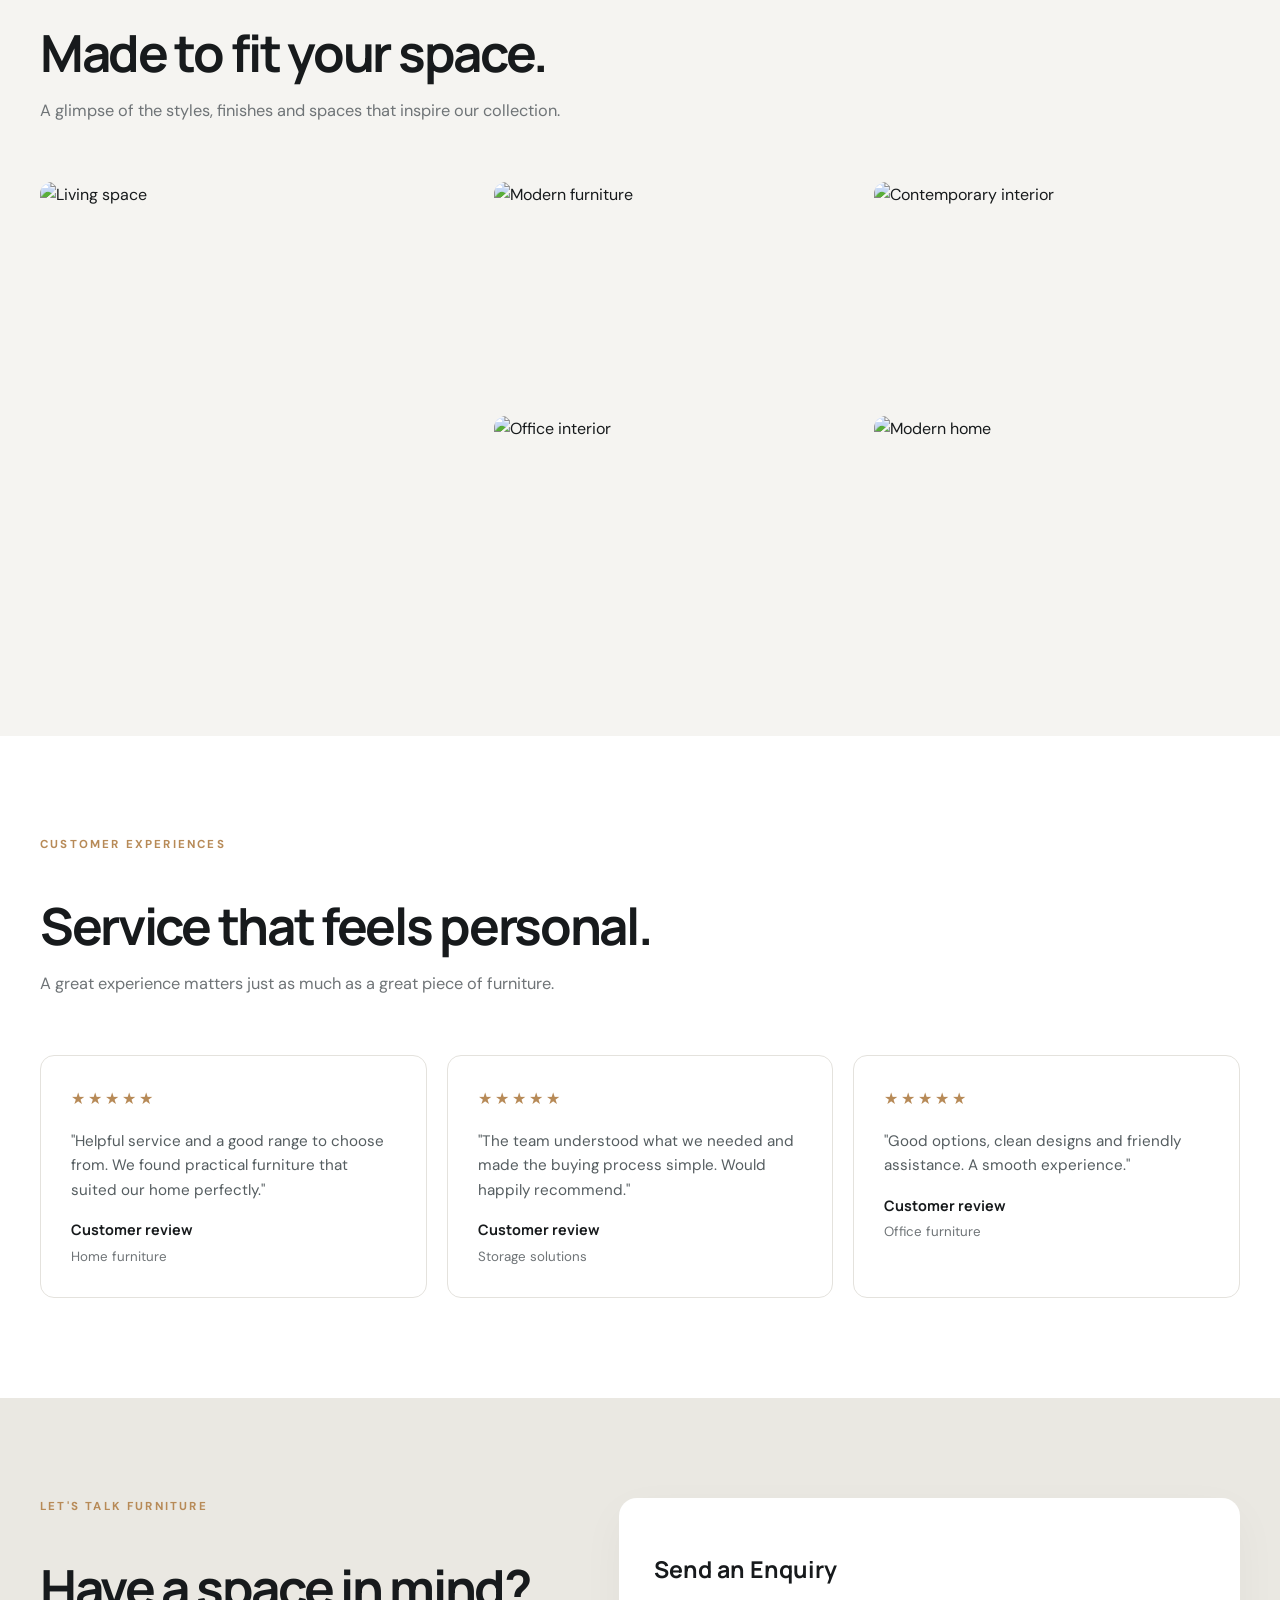
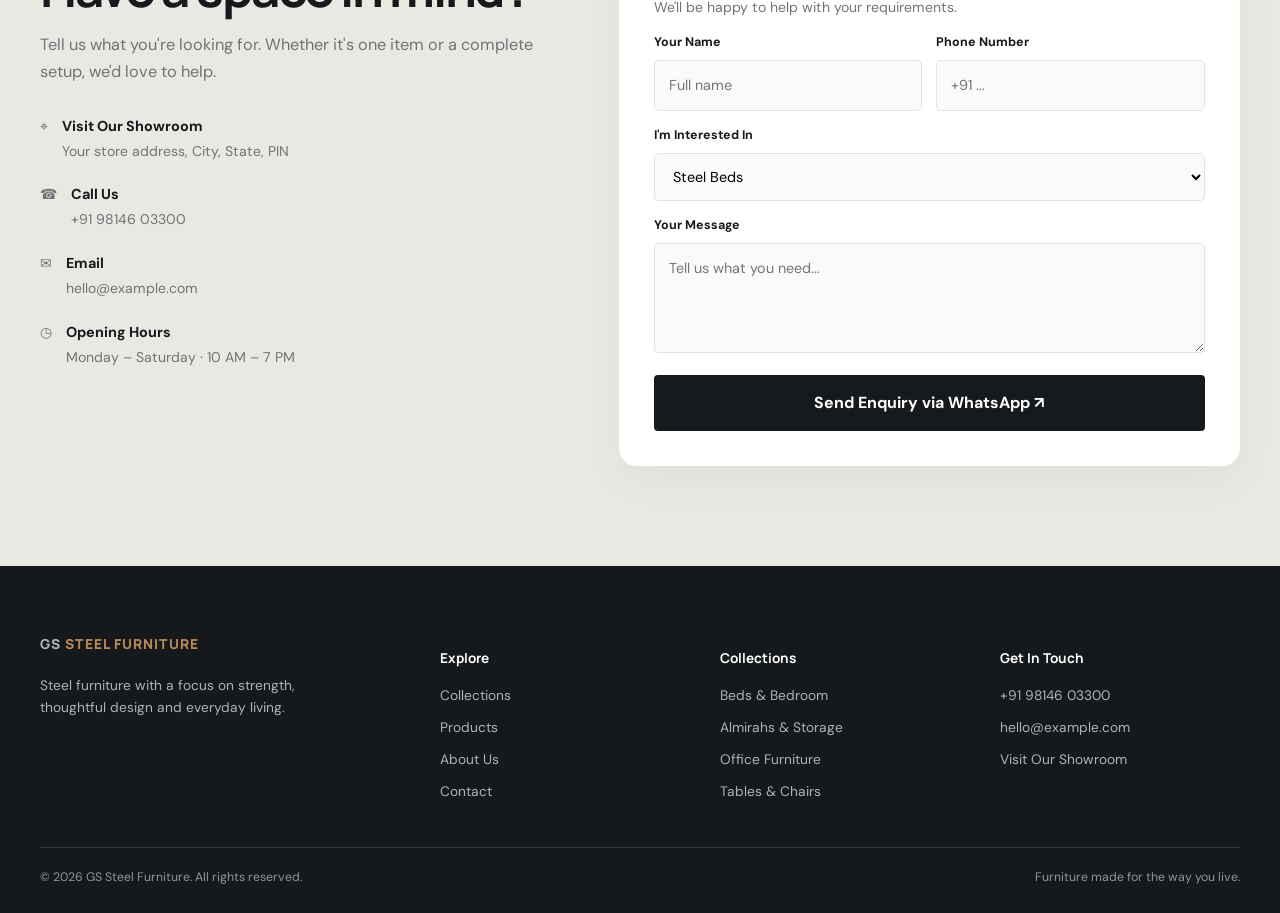
==== commit 88eb054a: "Update index.html changed js/script.js to ./script.js" ====
--- a/index.html
+++ b/index.html
@@ -926,7 +926,7 @@
 
 
     <!-- JAVASCRIPT -->
-    <script src="js/script.js"></script>
+    <script src="./script.js"></script>
 
 </body>
 </html>
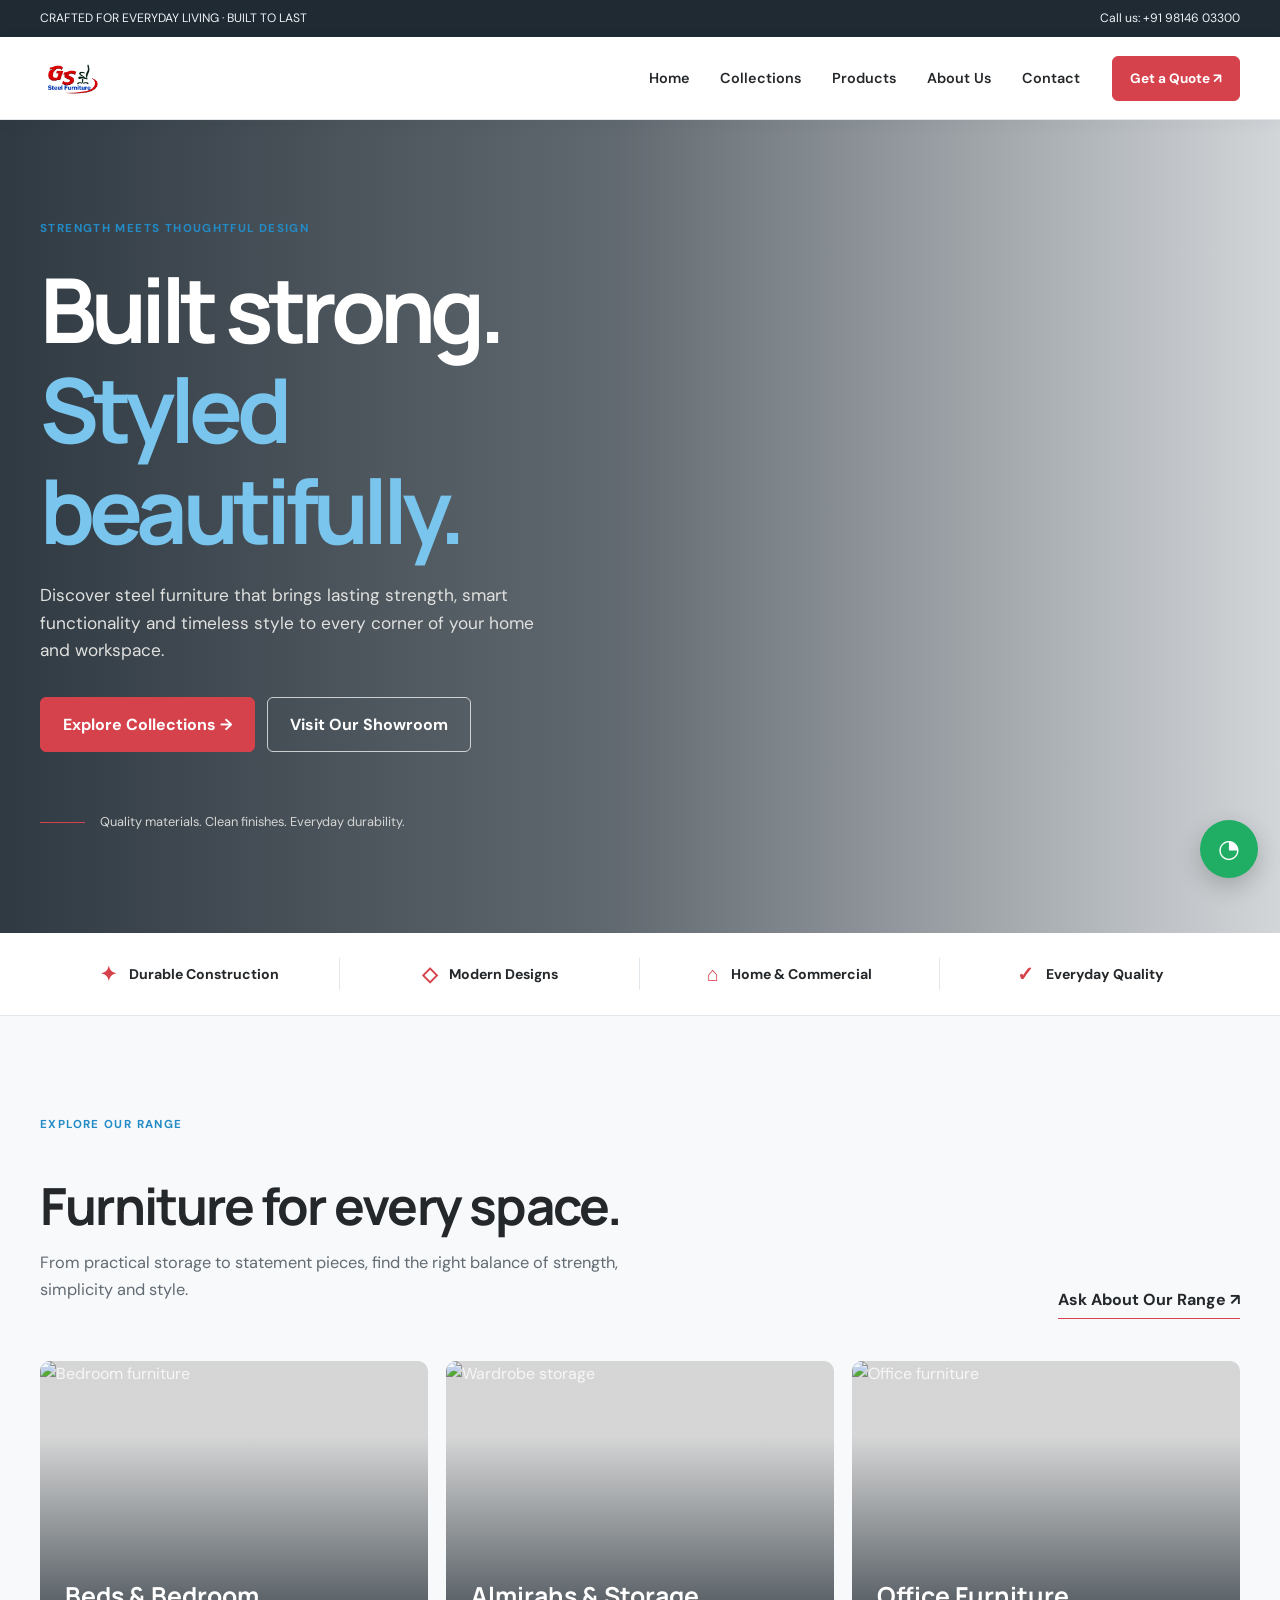
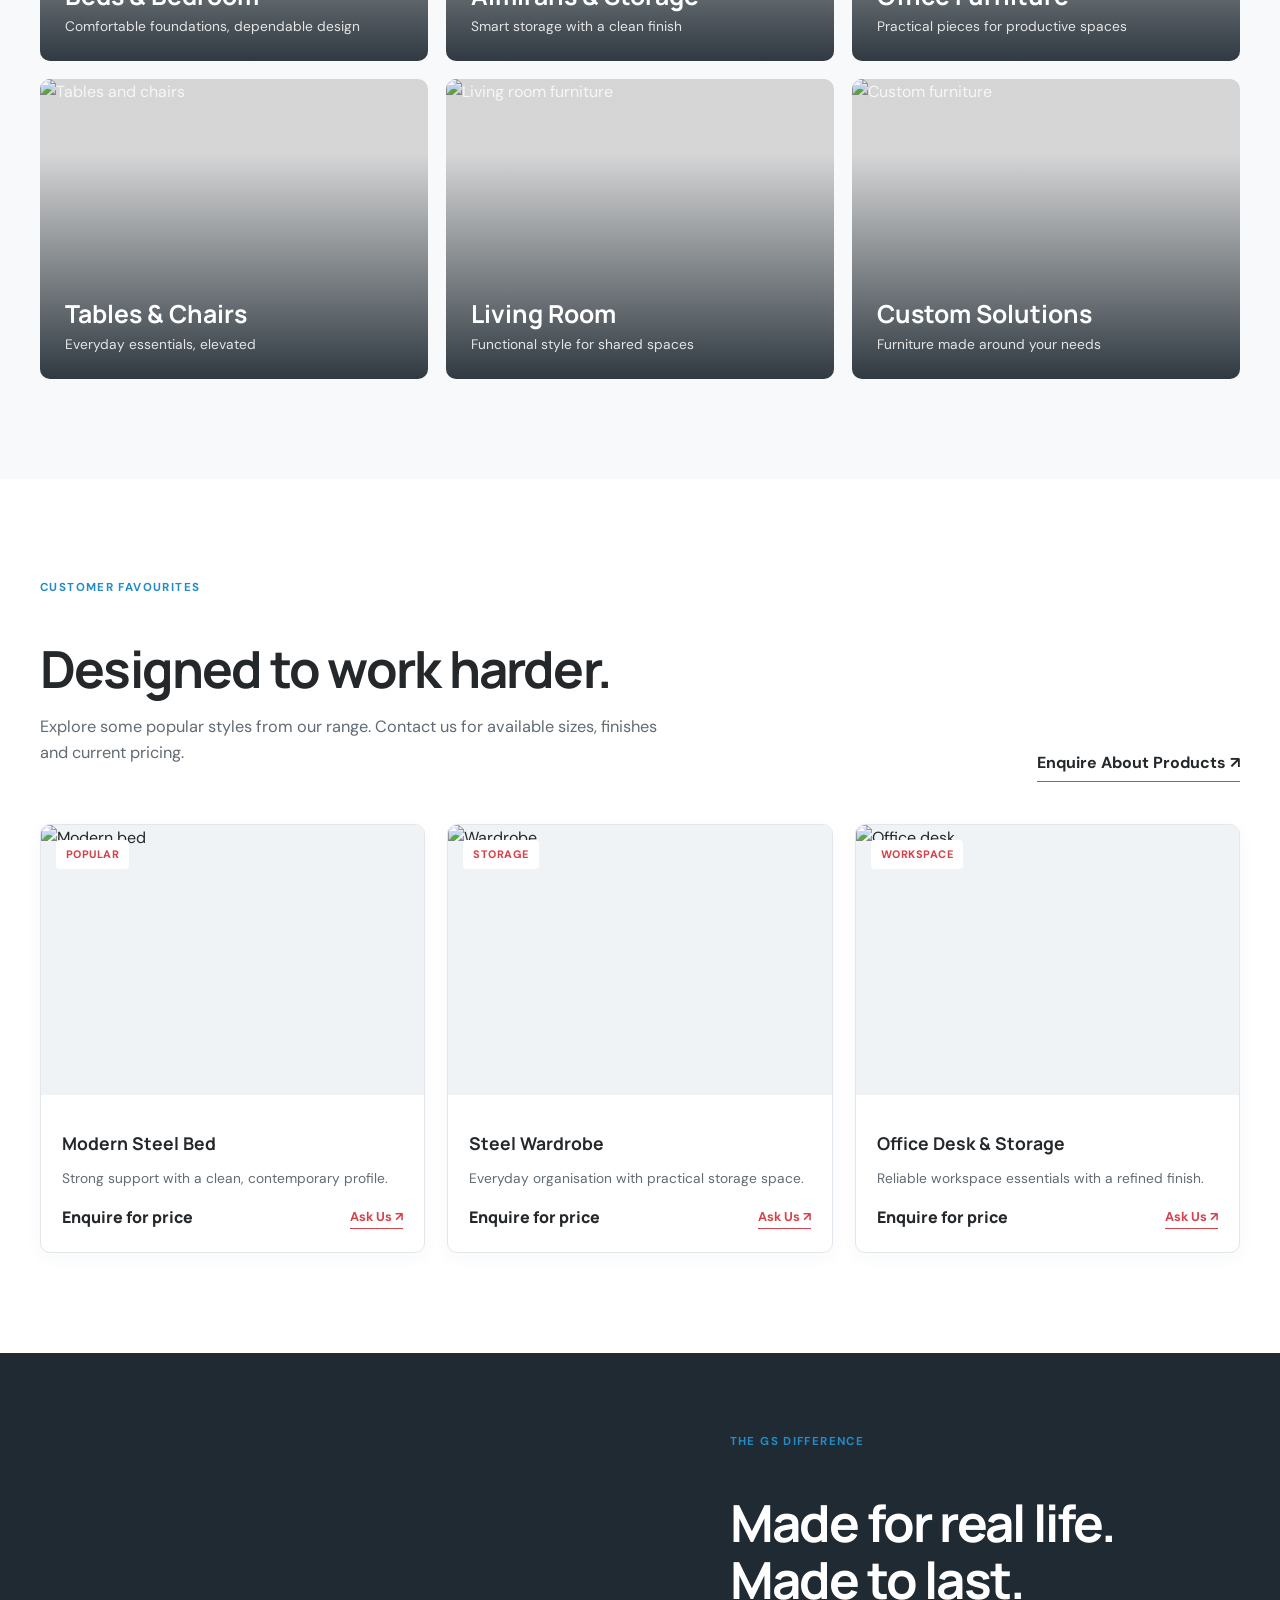
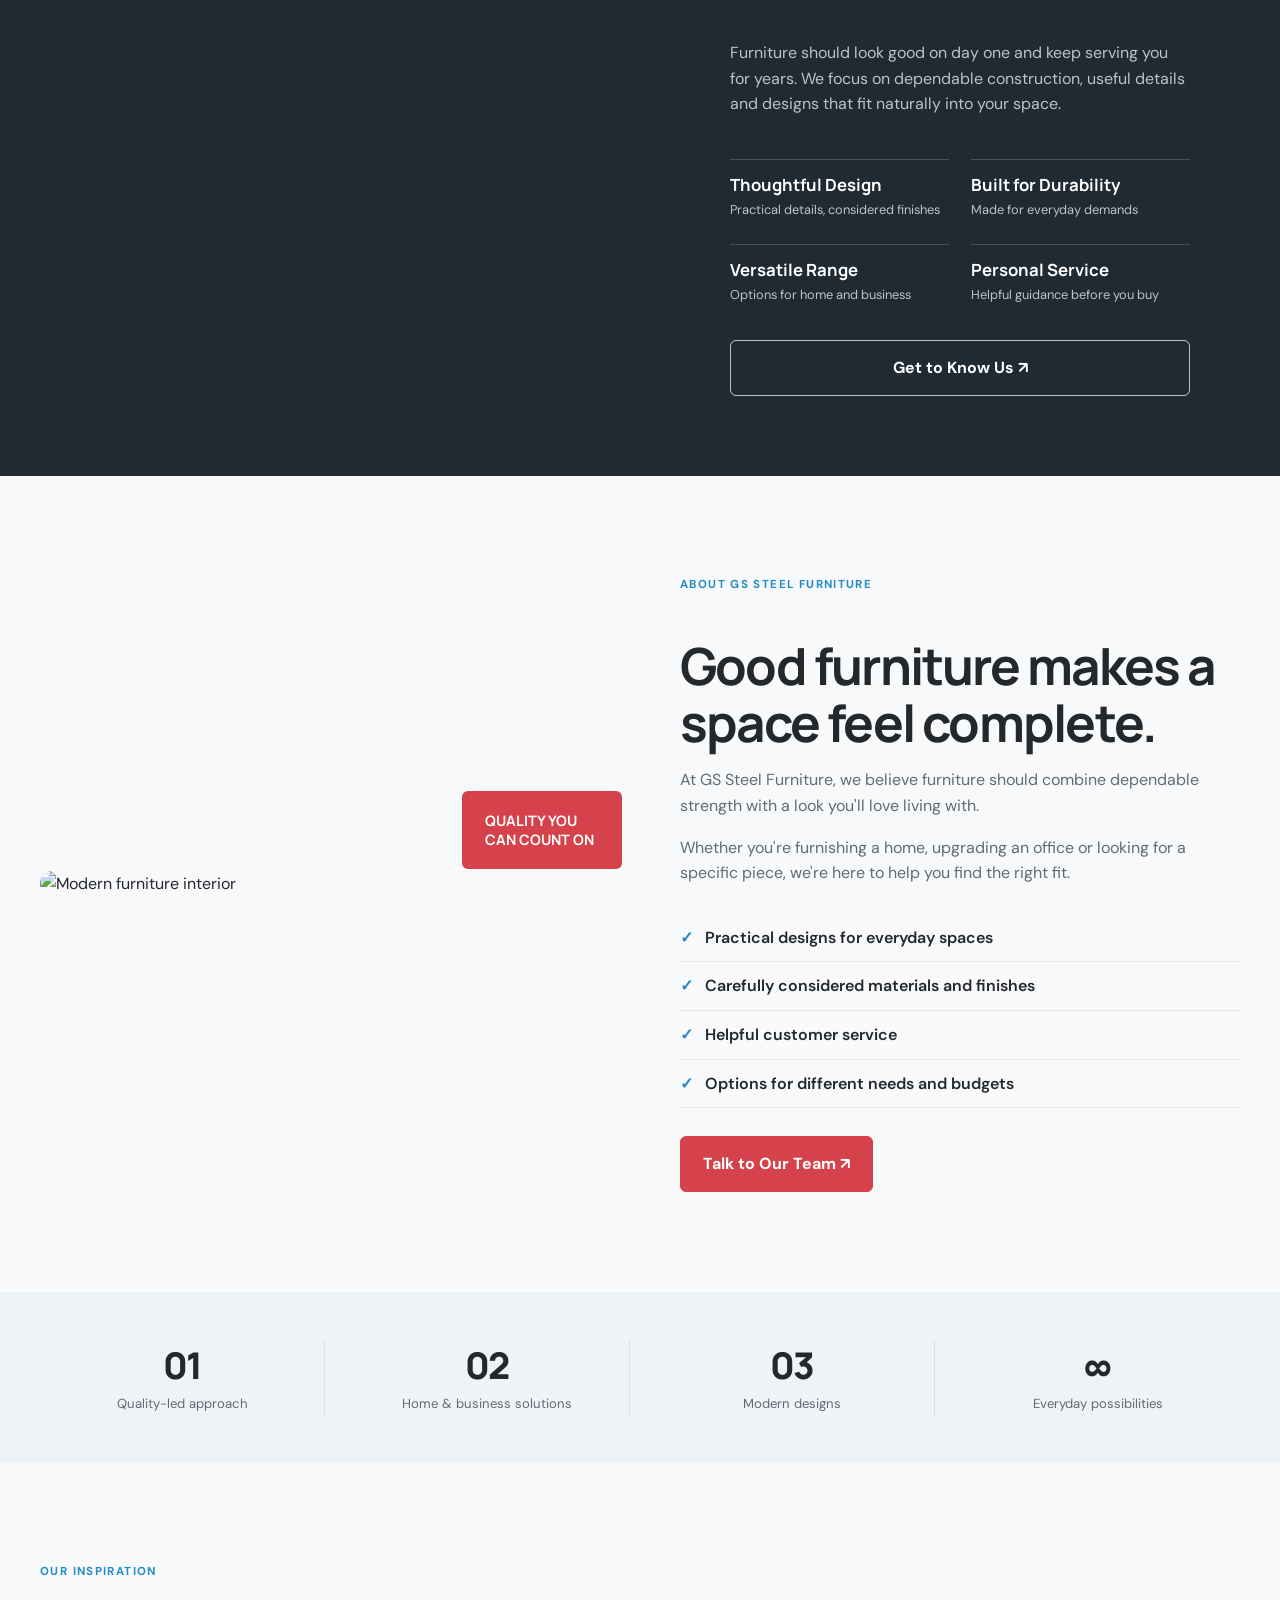
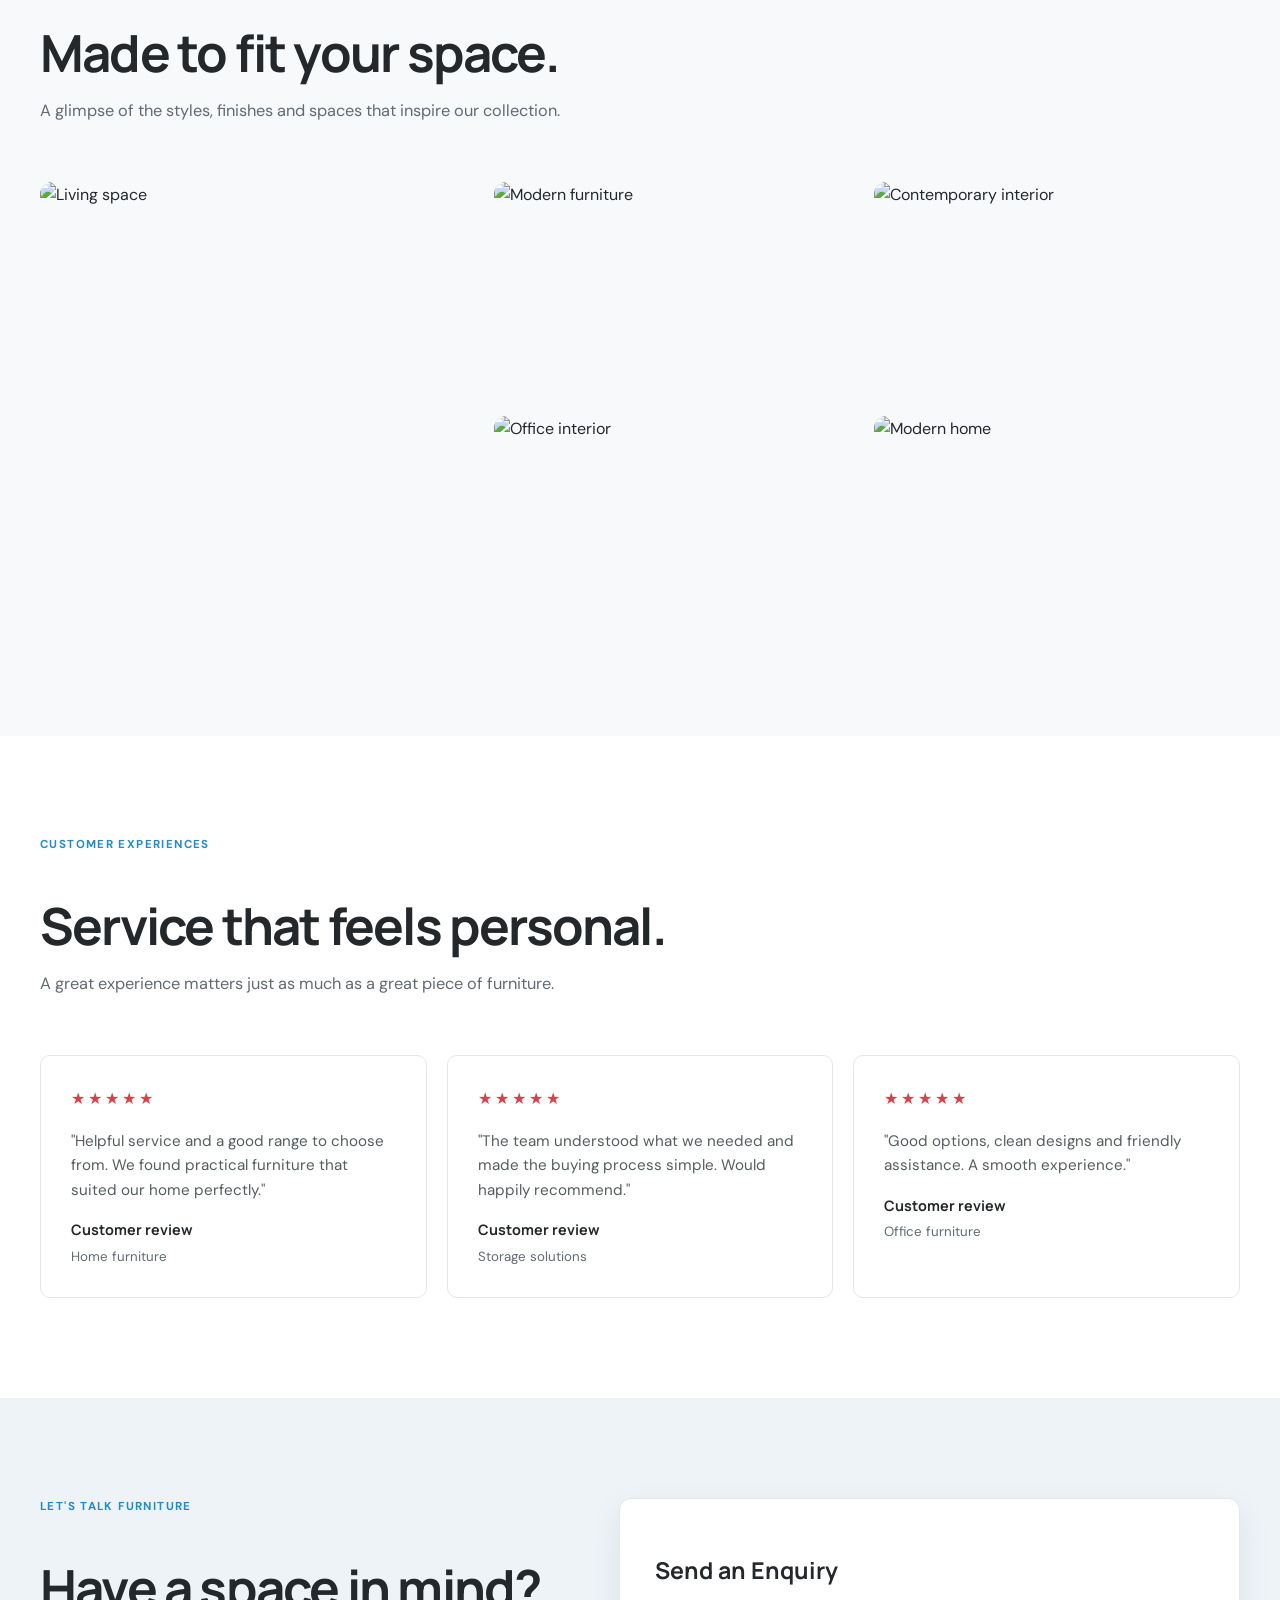
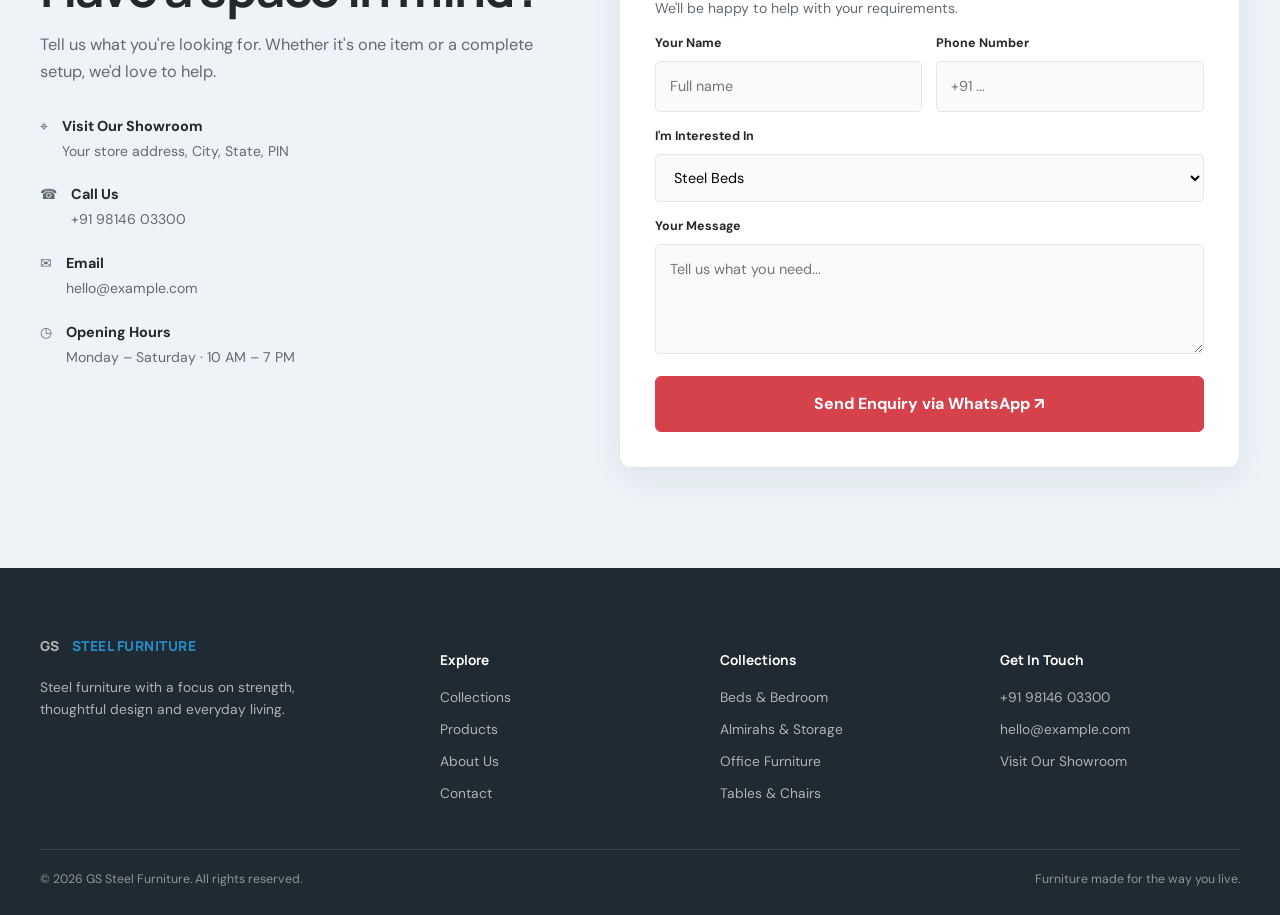
==== commit 5e2e2a9b: "Update index.html Added logo to website" ====
--- a/index.html
+++ b/index.html
@@ -39,8 +39,8 @@
 
         <div class="container nav-inner">
 
-            <a class="logo" href="#home">
-                GS <span>STEEL FURNITURE</span>
+            <a href="#" class="logo">
+                <img src="images/GSlogoMAIN.png" alt="GS Steel Furniture">
             </a>
 
             <button class="menu-toggle" aria-label="Open menu" aria-expanded="false">
--- a/style.css
+++ b/style.css
@@ -2,17 +2,19 @@
 /* ========================================
    GS STEEL FURNITURE
    Main Website Stylesheet
+   Red, Blue, White Brand Theme
 ======================================== */
 
 :root {
-    --ink: #171a1c;
-    --muted: #6f7477;
-    --paper: #f5f4f1;
-    --white: #fff;
-    --line: #e4e2dd;
-    --accent: #b78a57;
-    --dark: #202426;
-    --radius: 18px;
+    --ink: #25282b;
+    --muted: #626b73;
+    --paper: #f7f9fb;
+    --white: #ffffff;
+    --line: #e2e7ec;
+    --accent: #d6424b;
+    --blue: #238bc5;
+    --dark: #202a33;
+    --radius: 12px;
     --max: 1200px;
 }
 
@@ -55,18 +57,19 @@
 
 h2 {
     font-size: clamp(2rem, 4vw, 3.35rem);
-    letter-spacing: -.045em;
+    letter-spacing: -.035em;
     margin-bottom: 16px;
+    color: var(--ink);
 }
 
 /* GENERAL */
 
 .eyebrow {
     text-transform: uppercase;
-    letter-spacing: .19em;
+    letter-spacing: .12em;
     font-size: .72rem;
     font-weight: 700;
-    color: var(--accent);
+    color: var(--blue);
 }
 
 .section {
@@ -86,37 +89,39 @@
     gap: 10px;
     padding: 14px 22px;
     border: 1px solid transparent;
-    border-radius: 4px;
+    border-radius: 6px;
     font-weight: 700;
     transition: .25s;
     cursor: pointer;
 }
 
 .btn-dark {
-    background: var(--ink);
+    background: var(--accent);
     color: white;
+    border-color: var(--accent);
 }
 
 .btn-dark:hover {
-    background: var(--accent);
+    background: #b92f39;
+    border-color: #b92f39;
     transform: translateY(-2px);
 }
 
 .btn-light {
-    border-color: #ffffff80;
+    border-color: #ffffffb8;
     color: white;
 }
 
 .btn-light:hover {
     background: white;
-    color: var(--ink);
+    color: var(--accent);
 }
 
 /* TOP BAR */
 
 .topbar {
-    background: #111416;
-    color: #c7c9c8;
+    background: var(--dark);
+    color: #edf2f6;
     font-size: .76rem;
     padding: 9px 0;
 }
@@ -133,26 +138,43 @@
     position: sticky;
     top: 0;
     z-index: 20;
-    background: #f5f4f1ed;
+    background: rgba(255, 255, 255, .97);
     backdrop-filter: blur(14px);
-    border-bottom: 1px solid #0000000b;
+    border-bottom: 1px solid var(--line);
+    box-shadow: 0 3px 16px rgba(25, 43, 58, .045);
 }
 
 .nav-inner {
     height: 82px;
     display: flex;
     align-items: center;
-    justify-content: space-between;
+    justify-content: flex-start;
     gap: 24px;
 }
 
 .logo {
+    display: inline-flex;
+    align-items: center;
+    gap: 12px;
+    margin-right: auto;
+    color: var(--accent);
     font: 800 1.35rem Manrope, sans-serif;
-    letter-spacing: .08em;
+    letter-spacing: .035em;
+    line-height: 1.1;
+}
+
+/* LOGO IMAGE */
+
+.logo img {
+    display: block;
+    width: 66px;
+    height: 58px;
+    object-fit: contain;
+    flex-shrink: 0;
 }
 
 .logo span {
-    color: var(--accent);
+    color: var(--blue);
 }
 
 .nav-links {
@@ -174,6 +196,7 @@
 .nav-cta {
     font-size: .85rem;
     padding: 11px 17px;
+    margin-left: 8px;
 }
 
 .menu-toggle {
@@ -192,9 +215,9 @@
     background:
         linear-gradient(
             90deg,
-            rgba(12,15,16,.88) 0%,
-            rgba(12,15,16,.62) 46%,
-            rgba(12,15,16,.1) 100%
+            rgba(20,31,40,.88) 0%,
+            rgba(20,31,40,.66) 48%,
+            rgba(20,31,40,.16) 100%
         ),
         url("https://images.unsplash.com/photo-1616486338812-3dadae4b4ace?auto=format&fit=crop&w=2000&q=85")
         center/cover;
@@ -210,6 +233,7 @@
 }
 
 .hero h1 {
+    color: white;
     font-size: clamp(3.1rem, 7vw, 6.3rem);
     letter-spacing: -.065em;
     margin: 20px 0 22px;
@@ -217,7 +241,7 @@
 
 .hero h1 em {
     font-style: normal;
-    color: #d5b58e;
+    color: #79c5ed;
 }
 
 .hero p {
@@ -252,7 +276,7 @@
 /* TRUST SECTION */
 
 .trust-strip {
-    background: #fff;
+    background: white;
     border-bottom: 1px solid var(--line);
 }
 
@@ -314,7 +338,7 @@
     position: relative;
     min-height: 300px;
     overflow: hidden;
-    border-radius: var(--radius);
+    border-radius: 10px;
     background: #ddd;
     color: white;
 }
@@ -333,7 +357,11 @@
     content: "";
     position: absolute;
     inset: 0;
-    background: linear-gradient(0deg, #111c 0%, transparent 70%);
+    background: linear-gradient(
+        0deg,
+        rgba(20,31,40,.86) 0%,
+        rgba(20,31,40,.04) 75%
+    );
 }
 
 .category-card:hover img {
@@ -349,6 +377,7 @@
 }
 
 .category-copy h3 {
+    color: white;
     font-size: 1.55rem;
     margin-bottom: 5px;
 }
@@ -362,7 +391,7 @@
 /* PRODUCTS */
 
 .products-section {
-    background: #fff;
+    background: white;
 }
 
 .product-grid {
@@ -372,21 +401,22 @@
 }
 
 .product-card {
-    border: 1px solid var(--line);
-    border-radius: 14px;
+    border: 1px solid #e1e7ec;
+    border-radius: 10px;
     overflow: hidden;
     background: white;
     transition: .25s;
+    box-shadow: 0 5px 18px rgba(25,43,58,.035);
 }
 
 .product-card:hover {
     transform: translateY(-5px);
-    box-shadow: 0 18px 45px #171a1c12;
+    box-shadow: 0 15px 35px rgba(25,43,58,.11);
 }
 
 .product-image {
     height: 270px;
-    background: #efeeeb;
+    background: #f0f3f5;
     position: relative;
     overflow: hidden;
 }
@@ -406,12 +436,13 @@
     position: absolute;
     top: 15px;
     left: 15px;
-    background: #fff;
+    background: white;
+    color: var(--accent);
     padding: 6px 10px;
-    border-radius: 2px;
+    border-radius: 4px;
     font-size: .68rem;
     font-weight: 800;
-    letter-spacing: .08em;
+    letter-spacing: .045em;
     text-transform: uppercase;
 }
 
@@ -445,8 +476,8 @@
 .enquire {
     font-size: .8rem;
     font-weight: 700;
-    color: #916a3f;
-    border-bottom: 1px solid #c6a47c;
+    color: var(--accent);
+    border-bottom: 1px solid var(--accent);
 }
 
 /* FEATURE SECTION */
@@ -475,6 +506,7 @@
 
 .feature-copy h2 {
     max-width: 520px;
+    color: white;
 }
 
 .feature-copy p {
@@ -533,6 +565,7 @@
     padding: 20px 23px;
     font: 700 .9rem Manrope;
     max-width: 160px;
+    border-radius: 6px;
 }
 
 .about-copy p {
@@ -553,7 +586,7 @@
 
 .about-list li:before {
     content: "✓";
-    color: var(--accent);
+    color: var(--blue);
     font-weight: 800;
     margin-right: 12px;
 }
@@ -561,7 +594,7 @@
 /* STATS */
 
 .stats {
-    background: #eae8e2;
+    background: #edf3f7;
     padding: 48px 0;
 }
 
@@ -573,7 +606,7 @@
 
 .stat {
     text-align: center;
-    border-right: 1px solid #d3d0c8;
+    border-right: 1px solid #d6e0e7;
 }
 
 .stat:last-child {
@@ -614,7 +647,7 @@
 /* TESTIMONIALS */
 
 .testimonials {
-    background: #fff;
+    background: white;
 }
 
 .quote-grid {
@@ -626,7 +659,8 @@
 .quote {
     padding: 30px;
     border: 1px solid var(--line);
-    border-radius: 14px;
+    border-radius: 10px;
+    background: white;
 }
 
 .stars {
@@ -653,7 +687,7 @@
 /* CONTACT */
 
 .contact {
-    background: #eae8e2;
+    background: #edf3f7;
 }
 
 .contact-grid {
@@ -684,10 +718,11 @@
 }
 
 .contact-form {
-    background: #fff;
+    background: white;
     padding: 35px;
     border-radius: var(--radius);
-    box-shadow: 0 15px 45px #171a1c0a;
+    border: 1px solid #e2e7ec;
+    box-shadow: 0 12px 35px rgba(25,43,58,.07);
 }
 
 .contact-form h3 {
@@ -722,7 +757,7 @@
 .field textarea {
     width: 100%;
     border: 1px solid var(--line);
-    background: #fafaf9;
+    background: #fafafa;
     padding: 13px 14px;
     border-radius: 5px;
     font: inherit;
@@ -733,7 +768,8 @@
 .field input:focus,
 .field select:focus,
 .field textarea:focus {
-    border-color: var(--accent);
+    border-color: var(--blue);
+    box-shadow: 0 0 0 3px rgba(35,139,197,.11);
 }
 
 .field textarea {
@@ -755,7 +791,7 @@
 /* FOOTER */
 
 .footer {
-    background: #15191b;
+    background: var(--dark);
     color: white;
     padding: 65px 0 25px;
 }
@@ -789,7 +825,7 @@
 }
 
 .footer a:hover {
-    color: #d5b58e;
+    color: #79c5ed;
 }
 
 .footer-bottom {
@@ -872,6 +908,17 @@
 
     .nav-inner {
         height: 70px;
+        justify-content: space-between;
+    }
+
+    .logo {
+        margin-right: auto;
+        font-size: 1.15rem;
+    }
+
+    .logo img {
+        width: 54px;
+        height: 50px;
     }
 
     .menu-toggle {
@@ -888,11 +935,12 @@
         top: 70px;
         left: 0;
         right: 0;
-        background: var(--paper);
+        background: white;
         padding: 20px 25px 25px;
         flex-direction: column;
         align-items: flex-start;
         border-bottom: 1px solid var(--line);
+        box-shadow: 0 12px 20px rgba(25,43,58,.08);
     }
 
     .nav-links.open {
@@ -1039,3 +1087,4 @@
         grid-column: auto;
     }
 }
+
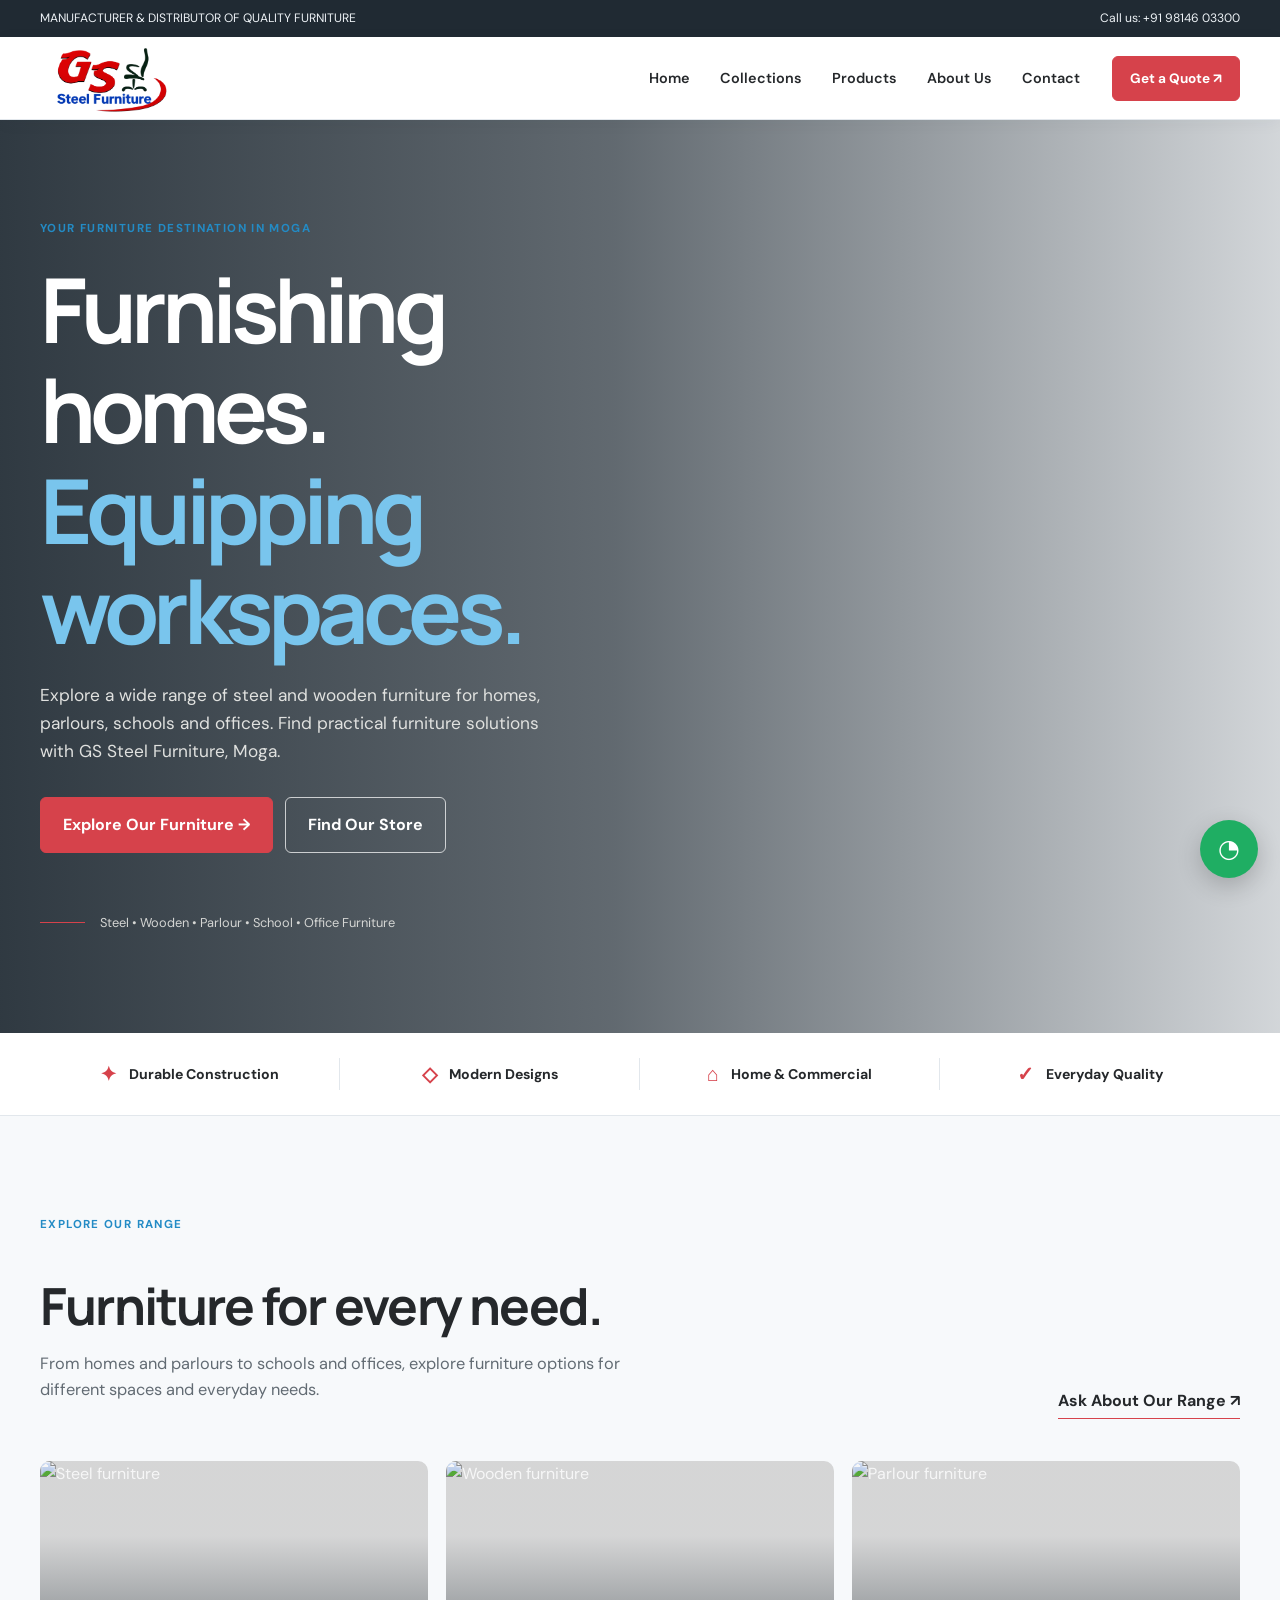
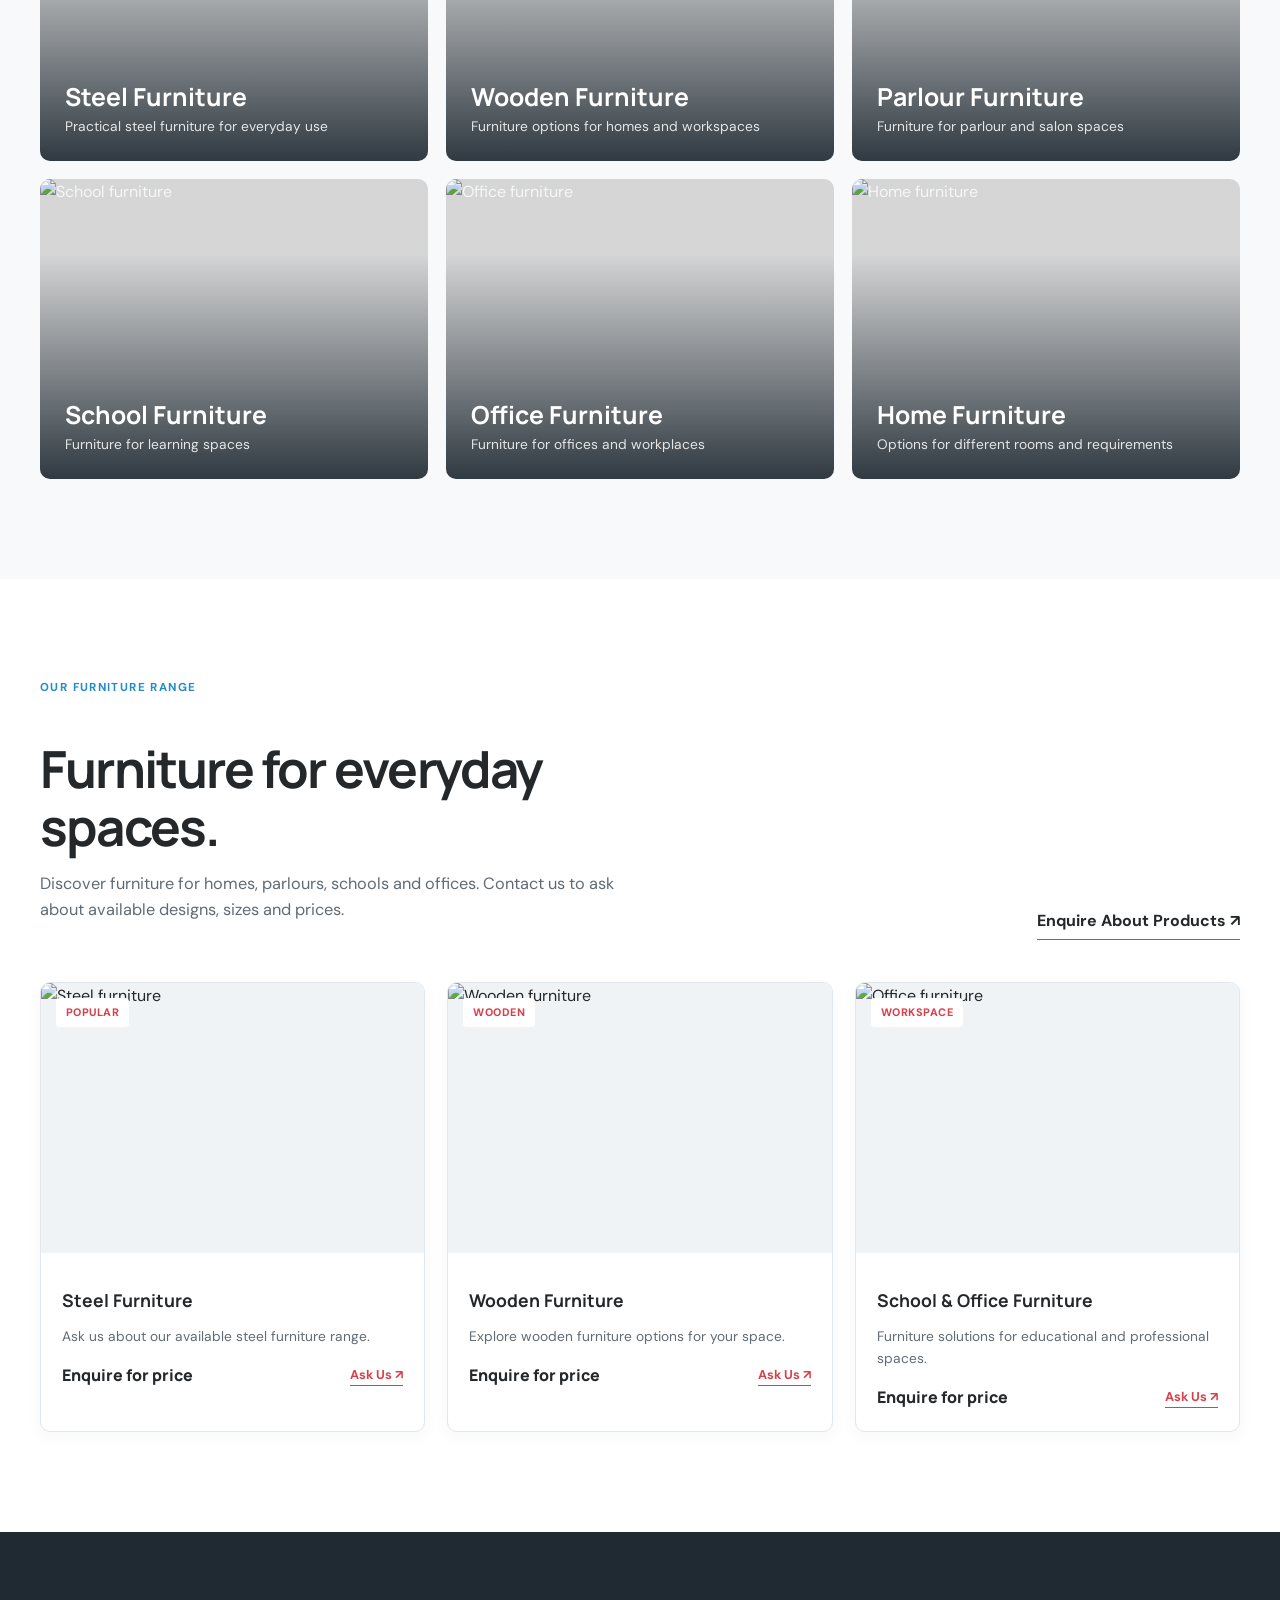
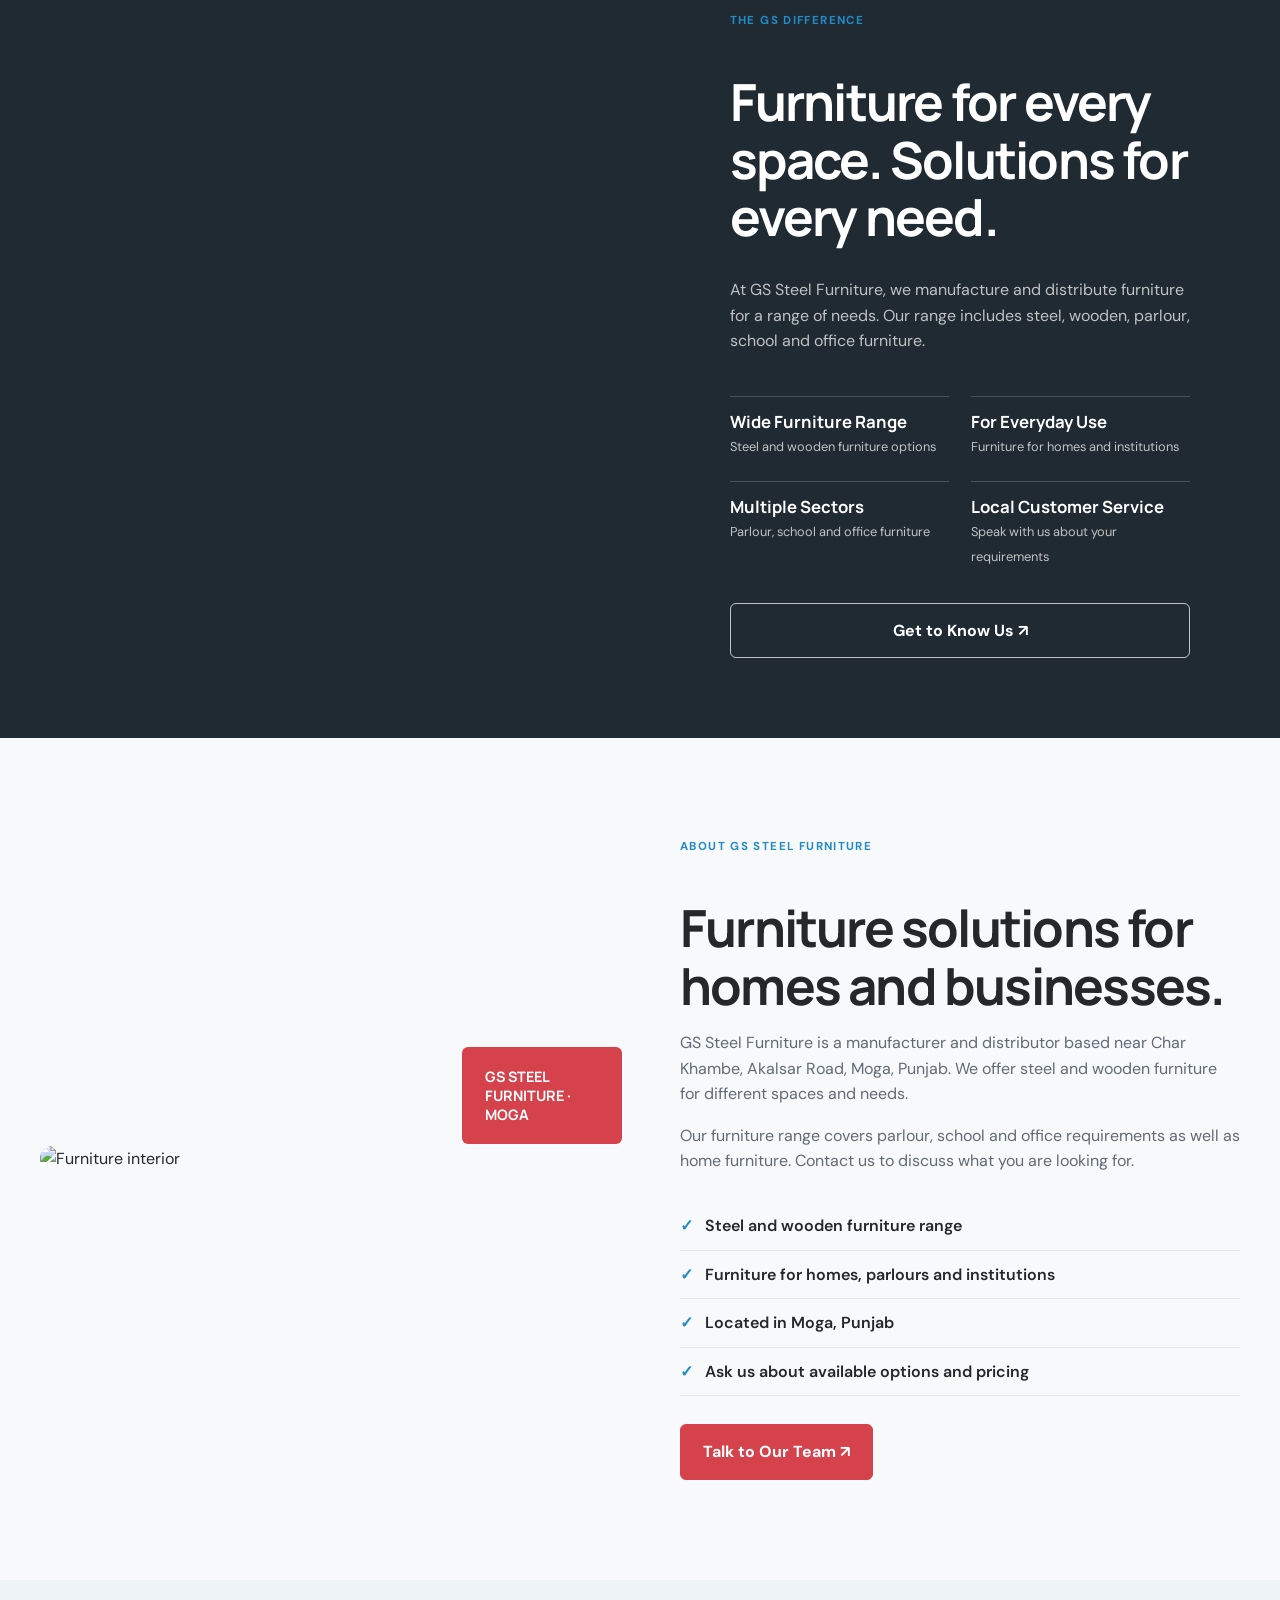
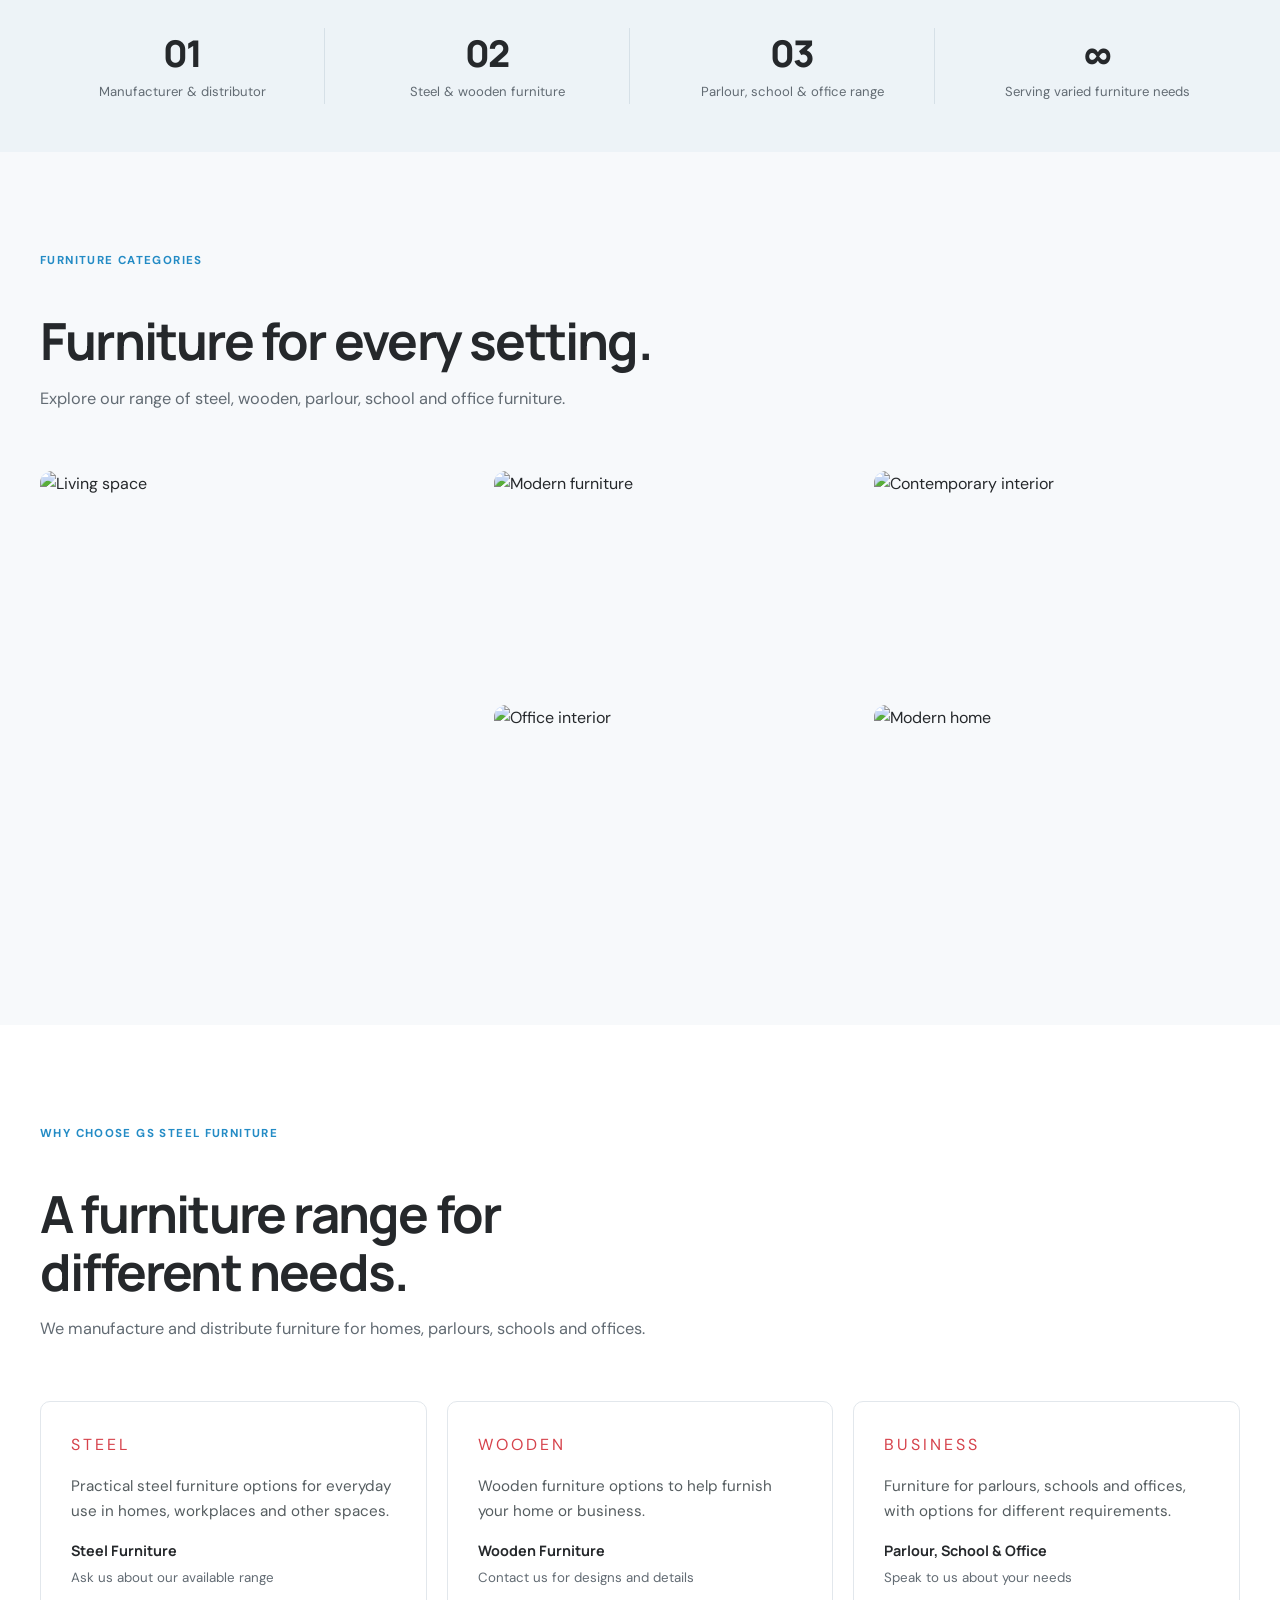
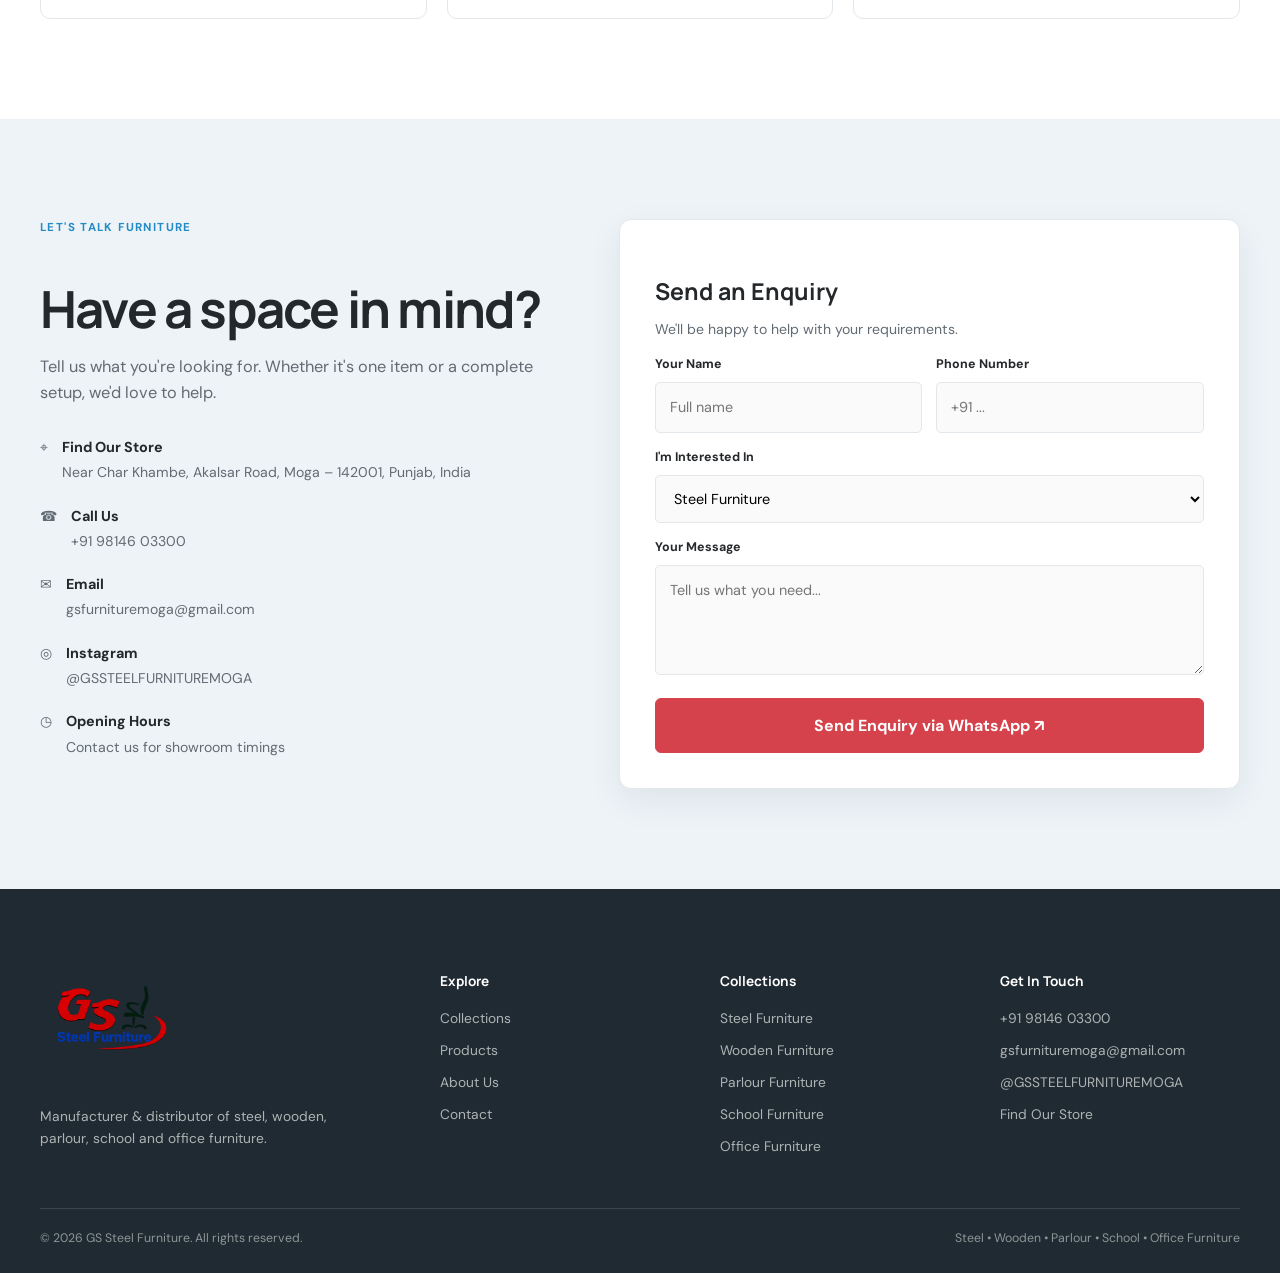
==== commit 5b887244: "Update index.html Changed html structure" ====
--- a/index.html
+++ b/index.html
@@ -5,22 +5,19 @@
 <head>
     <meta charset="UTF-8">
     <meta name="viewport" content="width=device-width, initial-scale=1.0">
-    <meta name="theme-color" content="#171a1c">
-
-    <meta name="description" content="GS Steel Furniture - Premium steel furniture built for strength, style and everyday living.">
-
-    <title>GS Steel Furniture | Premium Steel Furniture</title>
+    <meta name="theme-color" content="#202a33">
+
+    <meta name="description" content="GS Steel Furniture, Moga - Manufacturer and distributor of steel, wooden, parlour, school and office furniture.">
+
+    <title>GS Steel Furniture | Steel, Wooden & Parlour Furniture in Moga</title>
 
     <!-- Google Fonts -->
     <link rel="preconnect" href="https://fonts.googleapis.com">
     <link rel="preconnect" href="https://fonts.gstatic.com" crossorigin>
-
     <link href="https://fonts.googleapis.com/css2?family=DM+Sans:wght@400;500;600;700&family=Manrope:wght@400;500;600;700;800&display=swap" rel="stylesheet">
 
     <!-- CSS -->
     <link rel="stylesheet" href="style.css">
-
-
 </head>
 
 <body>
@@ -28,18 +25,16 @@
     <!-- TOP BAR -->
     <div class="topbar">
         <div class="container">
-            <span>CRAFTED FOR EVERYDAY LIVING · BUILT TO LAST</span>
+            <span>MANUFACTURER & DISTRIBUTOR OF QUALITY FURNITURE</span>
             <span>Call us: +91 98146 03300</span>
         </div>
     </div>
 
-
     <!-- NAVIGATION -->
     <header class="navbar">
-
         <div class="container nav-inner">
 
-            <a href="#" class="logo">
+            <a href="#home" class="logo">
                 <img src="images/GSlogoMAIN.png" alt="GS Steel Furniture">
             </a>
 
@@ -48,13 +43,11 @@
             </button>
 
             <nav class="nav-links">
-
                 <a href="#home">Home</a>
                 <a href="#collections">Collections</a>
                 <a href="#featured">Products</a>
                 <a href="#about">About Us</a>
                 <a href="#contact">Contact</a>
-
             </nav>
 
             <a class="btn btn-dark nav-cta" href="#contact">
@@ -62,60 +55,54 @@
             </a>
 
         </div>
-
     </header>
-
 
     <main>
 
         <!-- HERO SECTION -->
         <section class="hero" id="home">
-
             <div class="container">
 
                 <div class="hero-content">
 
                     <div class="eyebrow">
-                        Strength meets thoughtful design
+                        Your furniture destination in Moga
                     </div>
 
                     <h1>
-                        Built strong.<br>
-                        <em>Styled beautifully.</em>
+                        Furnishing homes.<br>
+                        <em>Equipping workspaces.</em>
                     </h1>
 
                     <p>
-                        Discover steel furniture that brings lasting strength,
-                        smart functionality and timeless style to every corner
-                        of your home and workspace.
+                        Explore a wide range of steel and wooden furniture
+                        for homes, parlours, schools and offices. Find practical
+                        furniture solutions with GS Steel Furniture, Moga.
                     </p>
 
                     <div class="hero-actions">
 
                         <a class="btn btn-dark" href="#collections">
-                            Explore Collections →
+                            Explore Our Furniture →
                         </a>
 
                         <a class="btn btn-light" href="#contact">
-                            Visit Our Showroom
+                            Find Our Store
                         </a>
 
                     </div>
 
                     <div class="hero-note">
-                        Quality materials. Clean finishes. Everyday durability.
-                    </div>
-
-                </div>
-
-            </div>
-
-        </section>
-
+                        Steel • Wooden • Parlour • School • Office Furniture
+                    </div>
+
+                </div>
+
+            </div>
+        </section>
 
         <!-- TRUST SECTION -->
         <section class="trust-strip">
-
             <div class="container trust-grid">
 
                 <div class="trust-item">
@@ -139,27 +126,23 @@
                 </div>
 
             </div>
-
-        </section>
-
+        </section>
 
         <!-- CATEGORIES -->
         <section class="section" id="collections">
-
             <div class="container">
 
                 <div class="section-head">
-
                     <div>
 
                         <div class="eyebrow">Explore Our Range</div>
 
-                        <h2>Furniture for every space.</h2>
+                        <h2>Furniture for every need.</h2>
 
                         <p class="section-intro">
-                            From practical storage to statement pieces,
-                            find the right balance of strength,
-                            simplicity and style.
+                            From homes and parlours to schools and offices,
+                            explore furniture options for different spaces
+                            and everyday needs.
                         </p>
 
                     </div>
@@ -167,107 +150,77 @@
                     <a class="text-link" href="#contact">
                         Ask About Our Range ↗
                     </a>
-
-                </div>
-
+                </div>
 
                 <div class="categories">
 
                     <a class="category-card" href="#featured">
-
-                        <img src="https://images.unsplash.com/photo-1631679706909-1844bbd07221?auto=format&fit=crop&w=900&q=80" alt="Bedroom furniture">
-
+                        <img src="https://images.unsplash.com/photo-1631679706909-1844bbd07221?auto=format&fit=crop&w=900&q=80" alt="Steel furniture">
                         <div class="category-copy">
-                            <h3>Beds & Bedroom</h3>
-                            <p>Comfortable foundations, dependable design</p>
-                        </div>
-
-                    </a>
-
+                            <h3>Steel Furniture</h3>
+                            <p>Practical steel furniture for everyday use</p>
+                        </div>
+                    </a>
 
                     <a class="category-card" href="#featured">
-
-                        <img src="https://images.unsplash.com/photo-1595428774223-ef52624120d2?auto=format&fit=crop&w=900&q=80" alt="Wardrobe storage">
-
+                        <img src="https://images.unsplash.com/photo-1595428774223-ef52624120d2?auto=format&fit=crop&w=900&q=80" alt="Wooden furniture">
                         <div class="category-copy">
-                            <h3>Almirahs & Storage</h3>
-                            <p>Smart storage with a clean finish</p>
-                        </div>
-
-                    </a>
-
+                            <h3>Wooden Furniture</h3>
+                            <p>Furniture options for homes and workspaces</p>
+                        </div>
+                    </a>
 
                     <a class="category-card" href="#featured">
-
-                        <img src="https://images.unsplash.com/photo-1497366754035-f200968a6e72?auto=format&fit=crop&w=900&q=80" alt="Office furniture">
-
+                        <img src="https://images.unsplash.com/photo-1497366754035-f200968a6e72?auto=format&fit=crop&w=900&q=80" alt="Parlour furniture">
+                        <div class="category-copy">
+                            <h3>Parlour Furniture</h3>
+                            <p>Furniture for parlour and salon spaces</p>
+                        </div>
+                    </a>
+
+                    <a class="category-card" href="#featured">
+                        <img src="https://images.unsplash.com/photo-1538688423619-a81d3f23454b?auto=format&fit=crop&w=900&q=80" alt="School furniture">
+                        <div class="category-copy">
+                            <h3>School Furniture</h3>
+                            <p>Furniture for learning spaces</p>
+                        </div>
+                    </a>
+
+                    <a class="category-card" href="#featured">
+                        <img src="https://images.unsplash.com/photo-1618221195710-dd6b41faaea6?auto=format&fit=crop&w=900&q=80" alt="Office furniture">
                         <div class="category-copy">
                             <h3>Office Furniture</h3>
-                            <p>Practical pieces for productive spaces</p>
-                        </div>
-
-                    </a>
-
+                            <p>Furniture for offices and workplaces</p>
+                        </div>
+                    </a>
 
                     <a class="category-card" href="#featured">
-
-                        <img src="https://images.unsplash.com/photo-1538688423619-a81d3f23454b?auto=format&fit=crop&w=900&q=80" alt="Tables and chairs">
-
+                        <img src="https://images.unsplash.com/photo-1600607687939-ce8a6c25118c?auto=format&fit=crop&w=900&q=80" alt="Home furniture">
                         <div class="category-copy">
-                            <h3>Tables & Chairs</h3>
-                            <p>Everyday essentials, elevated</p>
-                        </div>
-
-                    </a>
-
-
-                    <a class="category-card" href="#featured">
-
-                        <img src="https://images.unsplash.com/photo-1618221195710-dd6b41faaea6?auto=format&fit=crop&w=900&q=80" alt="Living room furniture">
-
-                        <div class="category-copy">
-                            <h3>Living Room</h3>
-                            <p>Functional style for shared spaces</p>
-                        </div>
-
-                    </a>
-
-
-                    <a class="category-card" href="#featured">
-
-                        <img src="https://images.unsplash.com/photo-1600607687939-ce8a6c25118c?auto=format&fit=crop&w=900&q=80" alt="Custom furniture">
-
-                        <div class="category-copy">
-                            <h3>Custom Solutions</h3>
-                            <p>Furniture made around your needs</p>
-                        </div>
-
-                    </a>
-
-                </div>
-
-            </div>
-
-        </section>
-
+                            <h3>Home Furniture</h3>
+                            <p>Options for different rooms and requirements</p>
+                        </div>
+                    </a>
+
+                </div>
+            </div>
+        </section>
 
         <!-- FEATURED PRODUCTS -->
         <section class="section products-section" id="featured">
-
             <div class="container">
 
                 <div class="section-head">
-
                     <div>
 
-                        <div class="eyebrow">Customer Favourites</div>
-
-                        <h2>Designed to work harder.</h2>
+                        <div class="eyebrow">Our Furniture Range</div>
+
+                        <h2>Furniture for everyday spaces.</h2>
 
                         <p class="section-intro">
-                            Explore some popular styles from our range.
-                            Contact us for available sizes, finishes
-                            and current pricing.
+                            Discover furniture for homes, parlours, schools
+                            and offices. Contact us to ask about available
+                            designs, sizes and prices.
                         </p>
 
                     </div>
@@ -275,119 +228,70 @@
                     <a class="text-link" href="#contact">
                         Enquire About Products ↗
                     </a>
-
-                </div>
-
+                </div>
 
                 <div class="product-grid">
 
                     <article class="product-card">
-
                         <div class="product-image">
-
                             <span class="tag">Popular</span>
-
-                            <img src="https://images.unsplash.com/photo-1505693416388-ac5ce068fe85?auto=format&fit=crop&w=800&q=80" alt="Modern bed">
-
+                            <img src="https://images.unsplash.com/photo-1505693416388-ac5ce068fe85?auto=format&fit=crop&w=800&q=80" alt="Steel furniture">
                         </div>
 
                         <div class="product-info">
-
-                            <h3>Modern Steel Bed</h3>
-
+                            <h3>Steel Furniture</h3>
                             <p>
-                                Strong support with a clean,
-                                contemporary profile.
+                                Ask us about our available steel furniture range.
                             </p>
 
                             <div class="product-bottom">
-
                                 <span class="price">Enquire for price</span>
-
-                                <a class="enquire" href="#contact">
-                                    Ask Us ↗
-                                </a>
-
+                                <a class="enquire" href="#contact">Ask Us ↗</a>
                             </div>
-
-                        </div>
-
+                        </div>
                     </article>
 
-
                     <article class="product-card">
-
                         <div class="product-image">
-
-                            <span class="tag">Storage</span>
-
-                            <img src="https://images.unsplash.com/photo-1595428774223-ef52624120d2?auto=format&fit=crop&w=800&q=80" alt="Wardrobe">
-
+                            <span class="tag">Wooden</span>
+                            <img src="https://images.unsplash.com/photo-1595428774223-ef52624120d2?auto=format&fit=crop&w=800&q=80" alt="Wooden furniture">
                         </div>
 
                         <div class="product-info">
-
-                            <h3>Steel Wardrobe</h3>
-
+                            <h3>Wooden Furniture</h3>
                             <p>
-                                Everyday organisation with
-                                practical storage space.
+                                Explore wooden furniture options for your space.
                             </p>
 
                             <div class="product-bottom">
-
                                 <span class="price">Enquire for price</span>
-
-                                <a class="enquire" href="#contact">
-                                    Ask Us ↗
-                                </a>
-
+                                <a class="enquire" href="#contact">Ask Us ↗</a>
                             </div>
-
-                        </div>
-
+                        </div>
                     </article>
 
-
                     <article class="product-card">
-
                         <div class="product-image">
-
                             <span class="tag">Workspace</span>
-
-                            <img src="https://images.unsplash.com/photo-1497366811353-6870744d04b2?auto=format&fit=crop&w=800&q=80" alt="Office desk">
-
+                            <img src="https://images.unsplash.com/photo-1497366811353-6870744d04b2?auto=format&fit=crop&w=800&q=80" alt="Office furniture">
                         </div>
 
                         <div class="product-info">
-
-                            <h3>Office Desk & Storage</h3>
-
+                            <h3>School & Office Furniture</h3>
                             <p>
-                                Reliable workspace essentials
-                                with a refined finish.
+                                Furniture solutions for educational and professional spaces.
                             </p>
 
                             <div class="product-bottom">
-
                                 <span class="price">Enquire for price</span>
-
-                                <a class="enquire" href="#contact">
-                                    Ask Us ↗
-                                </a>
-
+                                <a class="enquire" href="#contact">Ask Us ↗</a>
                             </div>
-
-                        </div>
-
+                        </div>
                     </article>
 
                 </div>
-
-            </div>
-
-        </section>
-
+            </div>
+        </section>
 
         <!-- WHY CHOOSE US -->
         <section class="feature-band">
@@ -398,35 +302,34 @@
 
                 <div class="eyebrow">The GS Difference</div>
 
-                <h2>Made for real life. Made to last.</h2>
+                <h2>Furniture for every space. Solutions for every need.</h2>
 
                 <p>
-                    Furniture should look good on day one and keep
-                    serving you for years. We focus on dependable
-                    construction, useful details and designs that
-                    fit naturally into your space.
+                    At GS Steel Furniture, we manufacture and distribute
+                    furniture for a range of needs. Our range includes steel,
+                    wooden, parlour, school and office furniture.
                 </p>
 
                 <div class="feature-points">
 
                     <div class="feature-point">
-                        <strong>Thoughtful Design</strong>
-                        <span>Practical details, considered finishes</span>
+                        <strong>Wide Furniture Range</strong>
+                        <span>Steel and wooden furniture options</span>
                     </div>
 
                     <div class="feature-point">
-                        <strong>Built for Durability</strong>
-                        <span>Made for everyday demands</span>
+                        <strong>For Everyday Use</strong>
+                        <span>Furniture for homes and institutions</span>
                     </div>
 
                     <div class="feature-point">
-                        <strong>Versatile Range</strong>
-                        <span>Options for home and business</span>
+                        <strong>Multiple Sectors</strong>
+                        <span>Parlour, school and office furniture</span>
                     </div>
 
                     <div class="feature-point">
-                        <strong>Personal Service</strong>
-                        <span>Helpful guidance before you buy</span>
+                        <strong>Local Customer Service</strong>
+                        <span>Speak with us about your requirements</span>
                     </div>
 
                 </div>
@@ -436,54 +339,44 @@
                 </a>
 
             </div>
-
-        </section>
-
+        </section>
 
         <!-- ABOUT US -->
         <section class="section" id="about">
-
             <div class="container about-grid">
 
                 <div class="about-image">
-
-                    <img src="https://images.unsplash.com/photo-1600607687920-4e2a09cf159d?auto=format&fit=crop&w=1100&q=85" alt="Modern furniture interior">
+                    <img src="https://images.unsplash.com/photo-1600607687920-4e2a09cf159d?auto=format&fit=crop&w=1100&q=85" alt="Furniture interior">
 
                     <div class="image-stamp">
-                        QUALITY YOU CAN COUNT ON
-                    </div>
-
-                </div>
-
+                        GS STEEL FURNITURE · MOGA
+                    </div>
+                </div>
 
                 <div class="about-copy">
 
                     <div class="eyebrow">About GS Steel Furniture</div>
 
-                    <h2>Good furniture makes a space feel complete.</h2>
+                    <h2>Furniture solutions for homes and businesses.</h2>
 
                     <p>
-                        At GS Steel Furniture, we believe furniture
-                        should combine dependable strength with a
-                        look you'll love living with.
+                        GS Steel Furniture is a manufacturer and distributor
+                        based near Char Khambe, Akalsar Road, Moga, Punjab.
+                        We offer steel and wooden furniture for different
+                        spaces and needs.
                     </p>
 
                     <p>
-                        Whether you're furnishing a home, upgrading
-                        an office or looking for a specific piece,
-                        we're here to help you find the right fit.
+                        Our furniture range covers parlour, school and office
+                        requirements as well as home furniture. Contact us
+                        to discuss what you are looking for.
                     </p>
 
                     <ul class="about-list">
-
-                        <li>Practical designs for everyday spaces</li>
-
-                        <li>Carefully considered materials and finishes</li>
-
-                        <li>Helpful customer service</li>
-
-                        <li>Options for different needs and budgets</li>
-
+                        <li>Steel and wooden furniture range</li>
+                        <li>Furniture for homes, parlours and institutions</li>
+                        <li>Located in Moga, Punjab</li>
+                        <li>Ask us about available options and pricing</li>
                     </ul>
 
                     <a class="btn btn-dark" href="#contact">
@@ -491,67 +384,53 @@
                     </a>
 
                 </div>
-
-            </div>
-
-        </section>
-
+            </div>
+        </section>
 
         <!-- STORE HIGHLIGHTS -->
         <section class="stats">
-
             <div class="container stats-grid">
 
                 <div class="stat">
                     <strong>01</strong>
-                    <span>Quality-led approach</span>
+                    <span>Manufacturer & distributor</span>
                 </div>
 
                 <div class="stat">
                     <strong>02</strong>
-                    <span>Home & business solutions</span>
+                    <span>Steel & wooden furniture</span>
                 </div>
 
                 <div class="stat">
                     <strong>03</strong>
-                    <span>Modern designs</span>
+                    <span>Parlour, school & office range</span>
                 </div>
 
                 <div class="stat">
                     <strong>∞</strong>
-                    <span>Everyday possibilities</span>
-                </div>
-
-            </div>
-
-        </section>
-
+                    <span>Serving varied furniture needs</span>
+                </div>
+
+            </div>
+        </section>
 
         <!-- GALLERY -->
         <section class="section">
-
             <div class="container">
 
                 <div class="section-head">
-
                     <div>
-
-                        <div class="eyebrow">Our Inspiration</div>
-
-                        <h2>Made to fit your space.</h2>
+                        <div class="eyebrow">Furniture Categories</div>
+                        <h2>Furniture for every setting.</h2>
 
                         <p class="section-intro">
-                            A glimpse of the styles, finishes and
-                            spaces that inspire our collection.
+                            Explore our range of steel, wooden, parlour,
+                            school and office furniture.
                         </p>
-
-                    </div>
-
-                </div>
-
+                    </div>
+                </div>
 
                 <div class="gallery-grid">
-
                     <img src="https://images.unsplash.com/photo-1600210492486-724fe5c67fb0?auto=format&fit=crop&w=1000&q=80" alt="Living space">
 
                     <img src="https://images.unsplash.com/photo-1616486338812-3dadae4b4ace?auto=format&fit=crop&w=800&q=80" alt="Modern furniture">
@@ -561,98 +440,65 @@
                     <img src="https://images.unsplash.com/photo-1497366754035-f200968a6e72?auto=format&fit=crop&w=800&q=80" alt="Office interior">
 
                     <img src="https://images.unsplash.com/photo-1600607687939-ce8a6c25118c?auto=format&fit=crop&w=800&q=80" alt="Modern home">
-
-                </div>
-
-            </div>
-
-        </section>
-
-
-        <!-- TESTIMONIALS -->
+                </div>
+
+            </div>
+        </section>
+
+        <!-- WHY CHOOSE GS STEEL FURNITURE -->
         <section class="section testimonials">
-
             <div class="container">
 
                 <div class="section-head">
-
                     <div>
-
-                        <div class="eyebrow">Customer Experiences</div>
-
-                        <h2>Service that feels personal.</h2>
+                        <div class="eyebrow">Why Choose GS Steel Furniture</div>
+                        <h2>A furniture range for different needs.</h2>
 
                         <p class="section-intro">
-                            A great experience matters just as much
-                            as a great piece of furniture.
+                            We manufacture and distribute furniture for homes,
+                            parlours, schools and offices.
                         </p>
-
-                    </div>
-
-                </div>
-
+                    </div>
+                </div>
 
                 <div class="quote-grid">
 
                     <article class="quote">
-
-                        <div class="stars">★★★★★</div>
-
+                        <div class="stars">STEEL</div>
                         <p>
-                            "Helpful service and a good range to
-                            choose from. We found practical furniture
-                            that suited our home perfectly."
+                            Practical steel furniture options for everyday
+                            use in homes, workplaces and other spaces.
                         </p>
-
-                        <strong>Customer review</strong>
-
-                        <small>Home furniture</small>
-
+                        <strong>Steel Furniture</strong>
+                        <small>Ask us about our available range</small>
                     </article>
 
-
                     <article class="quote">
-
-                        <div class="stars">★★★★★</div>
-
+                        <div class="stars">WOODEN</div>
                         <p>
-                            "The team understood what we needed
-                            and made the buying process simple.
-                            Would happily recommend."
+                            Wooden furniture options to help furnish your
+                            home or business.
                         </p>
-
-                        <strong>Customer review</strong>
-
-                        <small>Storage solutions</small>
-
+                        <strong>Wooden Furniture</strong>
+                        <small>Contact us for designs and details</small>
                     </article>
 
-
                     <article class="quote">
-
-                        <div class="stars">★★★★★</div>
-
+                        <div class="stars">BUSINESS</div>
                         <p>
-                            "Good options, clean designs and
-                            friendly assistance. A smooth experience."
+                            Furniture for parlours, schools and offices,
+                            with options for different requirements.
                         </p>
-
-                        <strong>Customer review</strong>
-
-                        <small>Office furniture</small>
-
+                        <strong>Parlour, School & Office</strong>
+                        <small>Speak to us about your needs</small>
                     </article>
 
                 </div>
-
-            </div>
-
-        </section>
-
+            </div>
+        </section>
 
         <!-- CONTACT -->
         <section class="section contact" id="contact">
-
             <div class="container contact-grid">
 
                 <div>
@@ -662,65 +508,64 @@
                     <h2>Have a space in mind?</h2>
 
                     <p class="section-intro">
-                        Tell us what you're looking for.
-                        Whether it's one item or a complete setup,
-                        we'd love to help.
+                        Tell us what you're looking for. Whether it's one
+                        item or a complete setup, we'd love to help.
                     </p>
 
-
                     <div class="contact-details">
 
                         <div class="contact-row">
-
                             <span class="trust-icon">⌖</span>
-
                             <div>
-                                <b>Visit Our Showroom</b>
-                                <span>Your store address, City, State, PIN</span>
+                                <b>Find Our Store</b>
+                                <span>Near Char Khambe, Akalsar Road, Moga – 142001, Punjab, India</span>
                             </div>
-
-                        </div>
-
+                        </div>
 
                         <div class="contact-row">
-
                             <span class="trust-icon">☎</span>
-
                             <div>
                                 <b>Call Us</b>
-                                <span>+91 98146 03300</span>
+                                <span>
+                                    <a href="tel:+919814603300">+91 98146 03300</a>
+                                </span>
                             </div>
-
-                        </div>
-
+                        </div>
 
                         <div class="contact-row">
-
                             <span class="trust-icon">✉</span>
-
                             <div>
                                 <b>Email</b>
-                                <span>hello@example.com</span>
+                                <span>
+                                    <a href="mailto:gsfurnituremoga@gmail.com">
+                                        gsfurnituremoga@gmail.com
+                                    </a>
+                                </span>
                             </div>
-
-                        </div>
-
+                        </div>
 
                         <div class="contact-row">
-
+                            <span class="trust-icon">◎</span>
+                            <div>
+                                <b>Instagram</b>
+                                <span>
+                                    <a href="https://www.instagram.com/gssteelfurnituremoga/" target="_blank" rel="noopener">
+                                        @GSSTEELFURNITUREMOGA
+                                    </a>
+                                </span>
+                            </div>
+                        </div>
+
+                        <div class="contact-row">
                             <span class="trust-icon">◷</span>
-
                             <div>
                                 <b>Opening Hours</b>
-                                <span>Monday – Saturday · 10 AM – 7 PM</span>
+                                <span>Contact us for showroom timings</span>
                             </div>
-
-                        </div>
-
-                    </div>
-
-                </div>
-
+                        </div>
+
+                    </div>
+                </div>
 
                 <!-- ENQUIRY FORM -->
                 <form class="contact-form" id="enquiryForm">
@@ -731,13 +576,10 @@
                         We'll be happy to help with your requirements.
                     </p>
 
-
                     <div class="form-row">
 
                         <div class="field">
-
                             <label for="name">Your Name</label>
-
                             <input
                                 type="text"
                                 id="name"
@@ -745,14 +587,10 @@
                                 placeholder="Full name"
                                 required
                             >
-
-                        </div>
-
+                        </div>
 
                         <div class="field">
-
                             <label for="phone">Phone Number</label>
-
                             <input
                                 type="tel"
                                 id="phone"
@@ -760,37 +598,26 @@
                                 placeholder="+91 ..."
                                 required
                             >
-
-                        </div>
-
-                    </div>
-
+                        </div>
+
+                    </div>
 
                     <div class="field">
-
                         <label for="interest">I'm Interested In</label>
 
                         <select id="interest" name="interest">
-
-                            <option>Steel Beds</option>
-
-                            <option>Almirahs & Wardrobes</option>
-
+                            <option>Steel Furniture</option>
+                            <option>Wooden Furniture</option>
+                            <option>Parlour Furniture</option>
+                            <option>School Furniture</option>
                             <option>Office Furniture</option>
-
-                            <option>Tables & Chairs</option>
-
+                            <option>Home Furniture</option>
                             <option>Custom Furniture</option>
-
                             <option>Other</option>
-
                         </select>
-
-                    </div>
-
+                    </div>
 
                     <div class="field">
-
                         <label for="message">Your Message</label>
 
                         <textarea
@@ -798,9 +625,7 @@
                             name="message"
                             placeholder="Tell us what you need..."
                         ></textarea>
-
-                    </div>
-
+                    </div>
 
                     <button class="btn btn-dark" type="submit">
                         Send Enquiry via WhatsApp ↗
@@ -813,105 +638,84 @@
                 </form>
 
             </div>
-
         </section>
 
     </main>
-
 
     <!-- FOOTER -->
     <footer class="footer">
-
         <div class="container">
 
             <div class="footer-grid">
 
                 <div>
-
                     <a class="logo" href="#home">
-                        GS <span>STEEL FURNITURE</span>
+                        <img src="images/GSlogoMAIN.png" alt="GS Steel Furniture">
                     </a>
 
                     <p class="footer-description">
-                        Steel furniture with a focus on strength,
-                        thoughtful design and everyday living.
+                        Manufacturer & distributor of steel, wooden,
+                        parlour, school and office furniture.
                     </p>
-
-                </div>
-
+                </div>
 
                 <div>
-
                     <h4>Explore</h4>
-
                     <div class="footer-links">
-
                         <a href="#collections">Collections</a>
                         <a href="#featured">Products</a>
                         <a href="#about">About Us</a>
                         <a href="#contact">Contact</a>
-
-                    </div>
-
-                </div>
-
+                    </div>
+                </div>
 
                 <div>
-
                     <h4>Collections</h4>
-
                     <div class="footer-links">
-
-                        <a href="#collections">Beds & Bedroom</a>
-                        <a href="#collections">Almirahs & Storage</a>
+                        <a href="#collections">Steel Furniture</a>
+                        <a href="#collections">Wooden Furniture</a>
+                        <a href="#collections">Parlour Furniture</a>
+                        <a href="#collections">School Furniture</a>
                         <a href="#collections">Office Furniture</a>
-                        <a href="#collections">Tables & Chairs</a>
-
-                    </div>
-
-                </div>
-
+                    </div>
+                </div>
 
                 <div>
-
                     <h4>Get In Touch</h4>
-
                     <div class="footer-links">
 
                         <a href="tel:+919814603300">
                             +91 98146 03300
                         </a>
 
-                        <a href="mailto:hello@example.com">
-                            hello@example.com
+                        <a href="mailto:gsfurnituremoga@gmail.com">
+                            gsfurnituremoga@gmail.com
                         </a>
 
-                        <a href="#contact">Visit Our Showroom</a>
-
-                    </div>
-
-                </div>
-
-            </div>
-
+                        <a href="https://www.instagram.com/gssteelfurnituremoga/" target="_blank" rel="noopener">
+                            @GSSTEELFURNITUREMOGA
+                        </a>
+
+                        <a href="#contact">Find Our Store</a>
+
+                    </div>
+                </div>
+
+            </div>
 
             <div class="footer-bottom">
-
                 <span>
                     © <span id="year"></span>
                     GS Steel Furniture. All rights reserved.
                 </span>
 
                 <span>
-                    Furniture made for the way you live.
+                    Steel • Wooden • Parlour • School • Office Furniture
                 </span>
-
             </div>
 
         </div>
-
     </footer>
-
 
     <!-- WHATSAPP FLOATING BUTTON -->
     <a
@@ -924,7 +728,6 @@
         ◔
     </a>
 
-
     <!-- JAVASCRIPT -->
     <script src="./script.js"></script>
 
--- a/style.css
+++ b/style.css
@@ -167,8 +167,8 @@
 
 .logo img {
     display: block;
-    width: 66px;
-    height: 58px;
+    width: 145px;
+    height: 125px;
     object-fit: contain;
     flex-shrink: 0;
 }
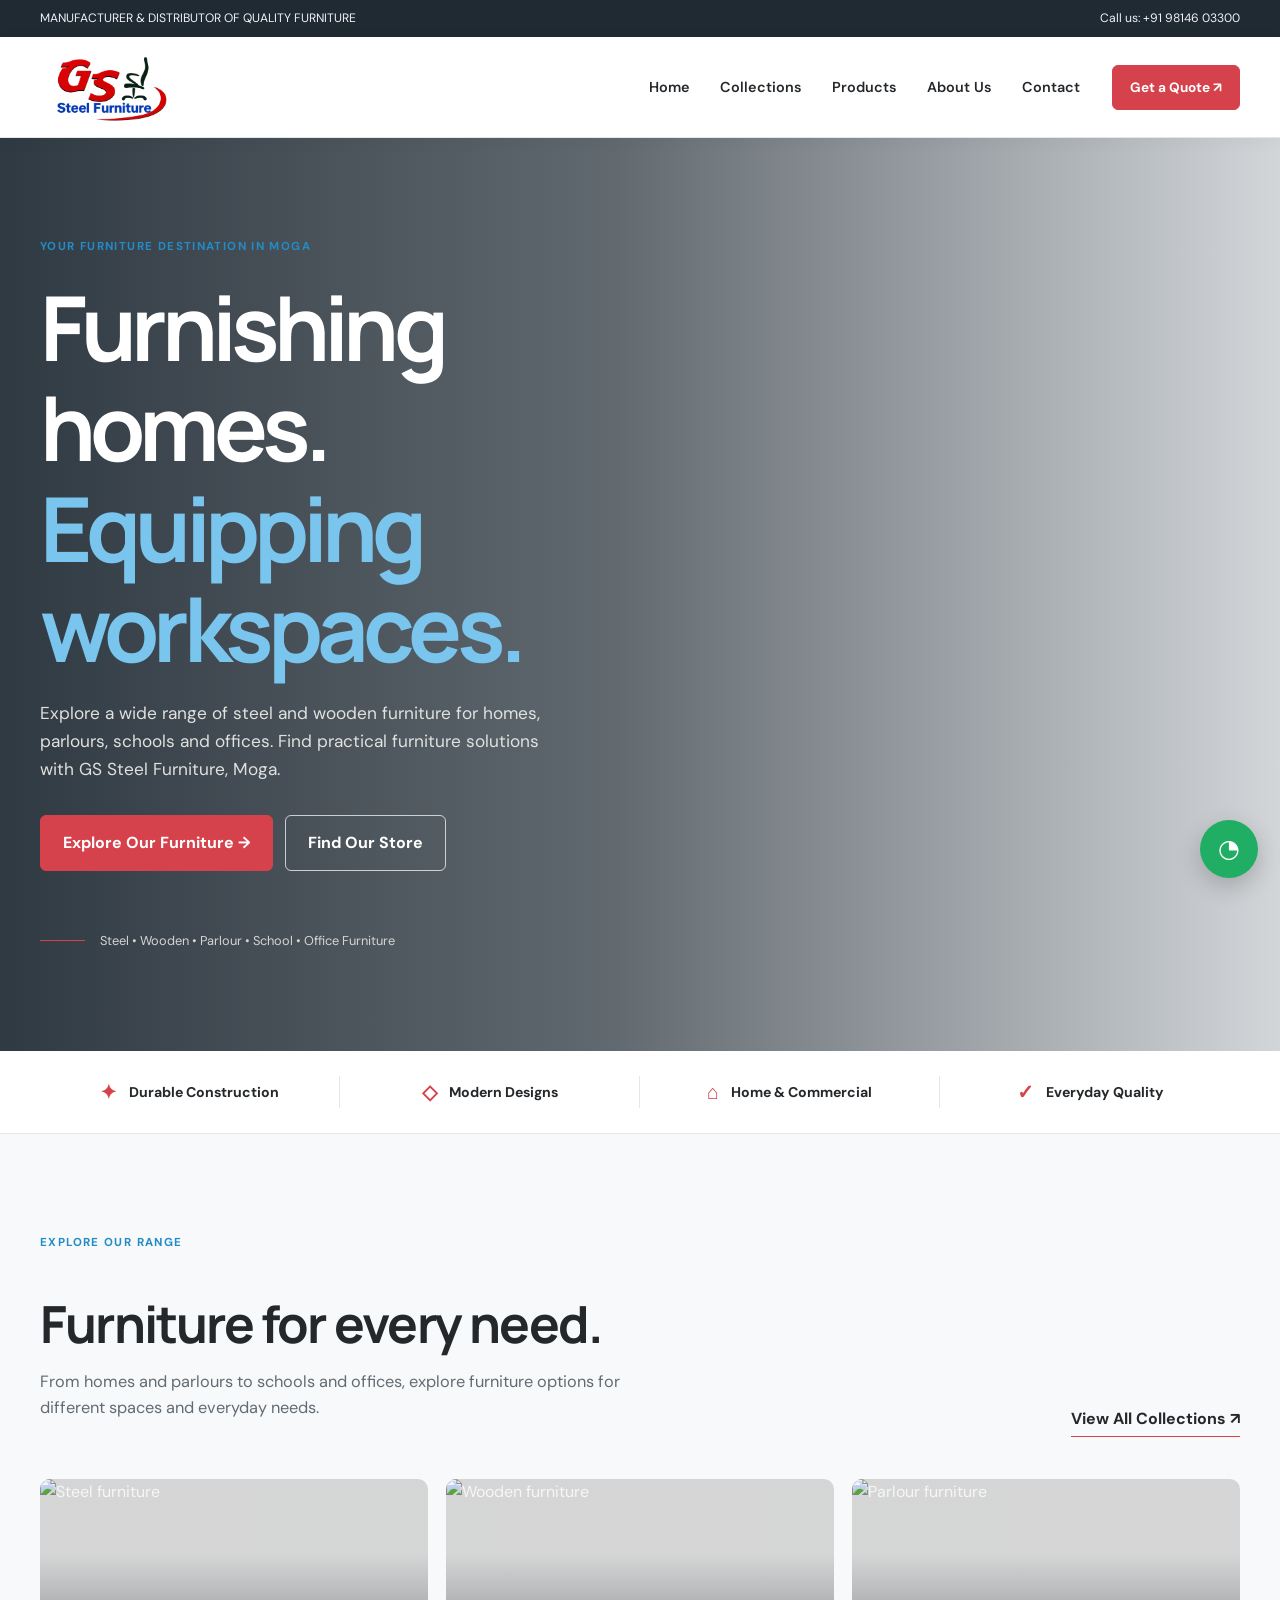
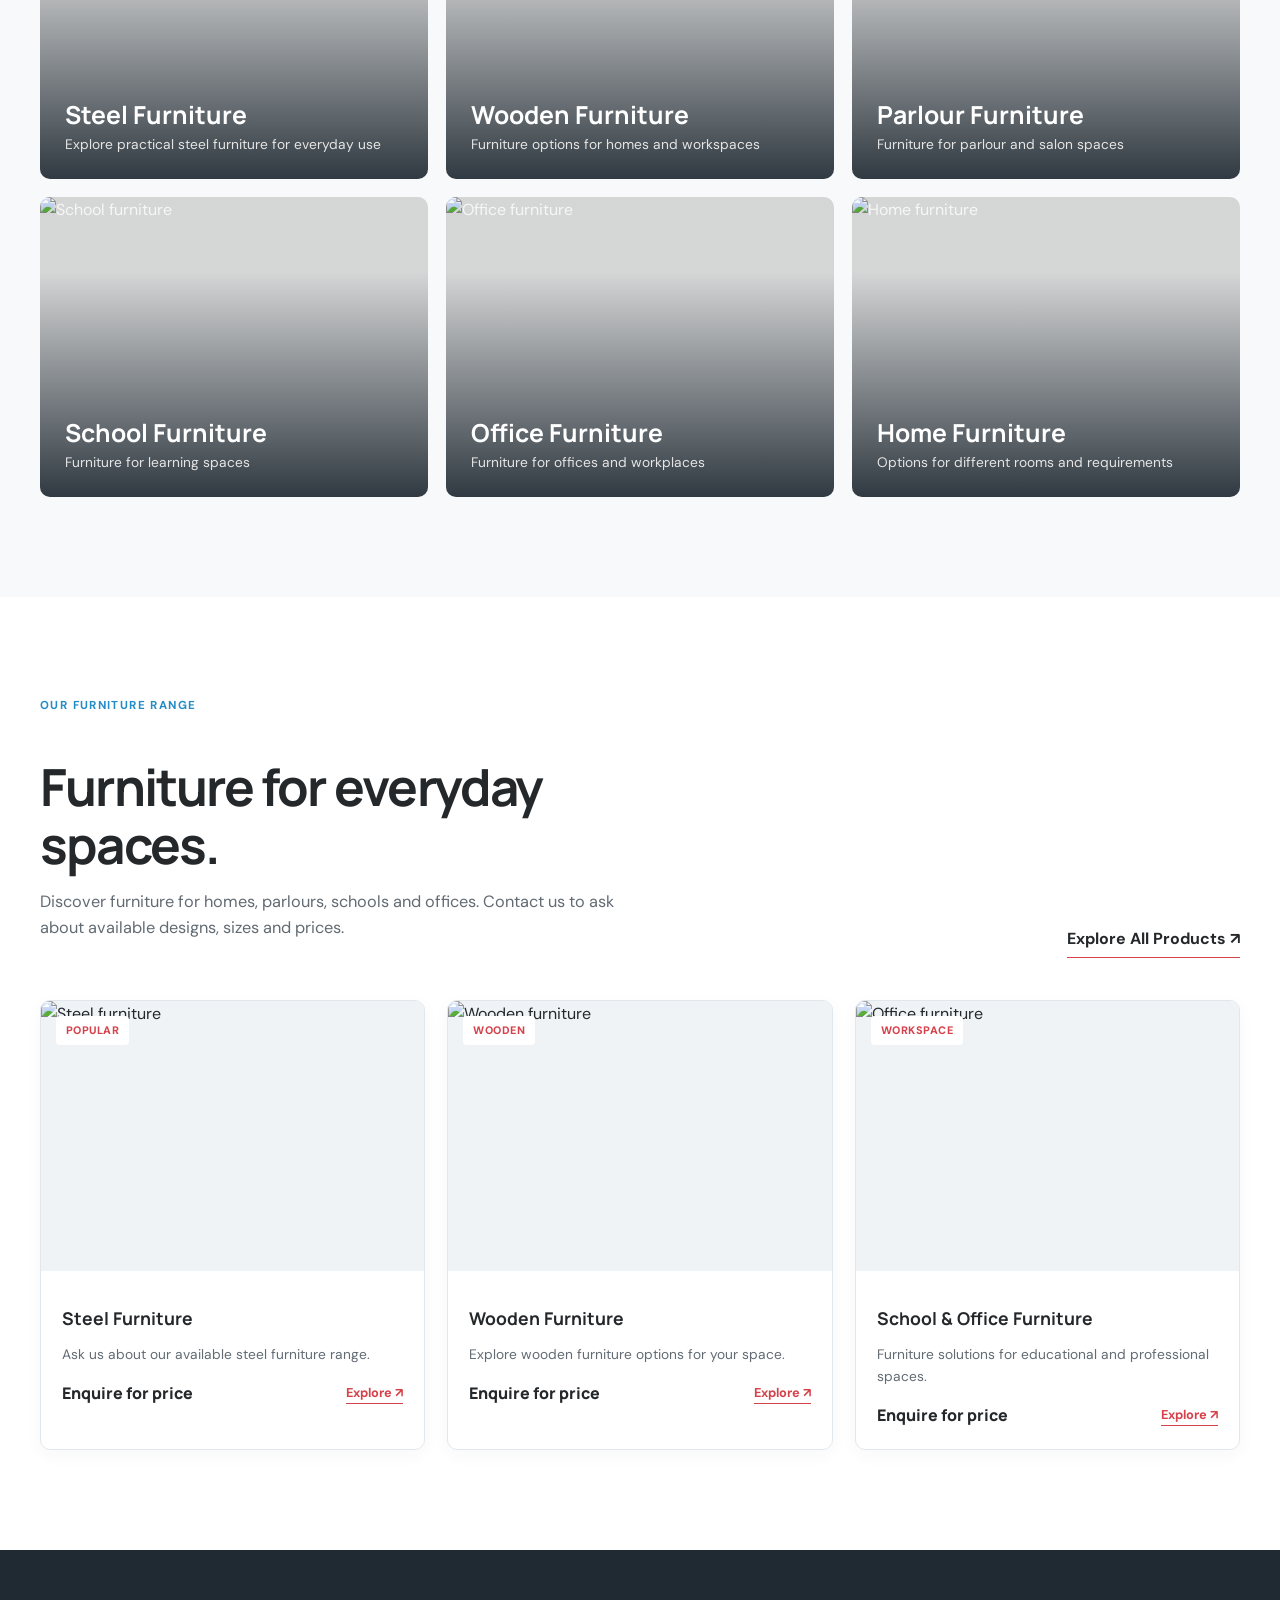
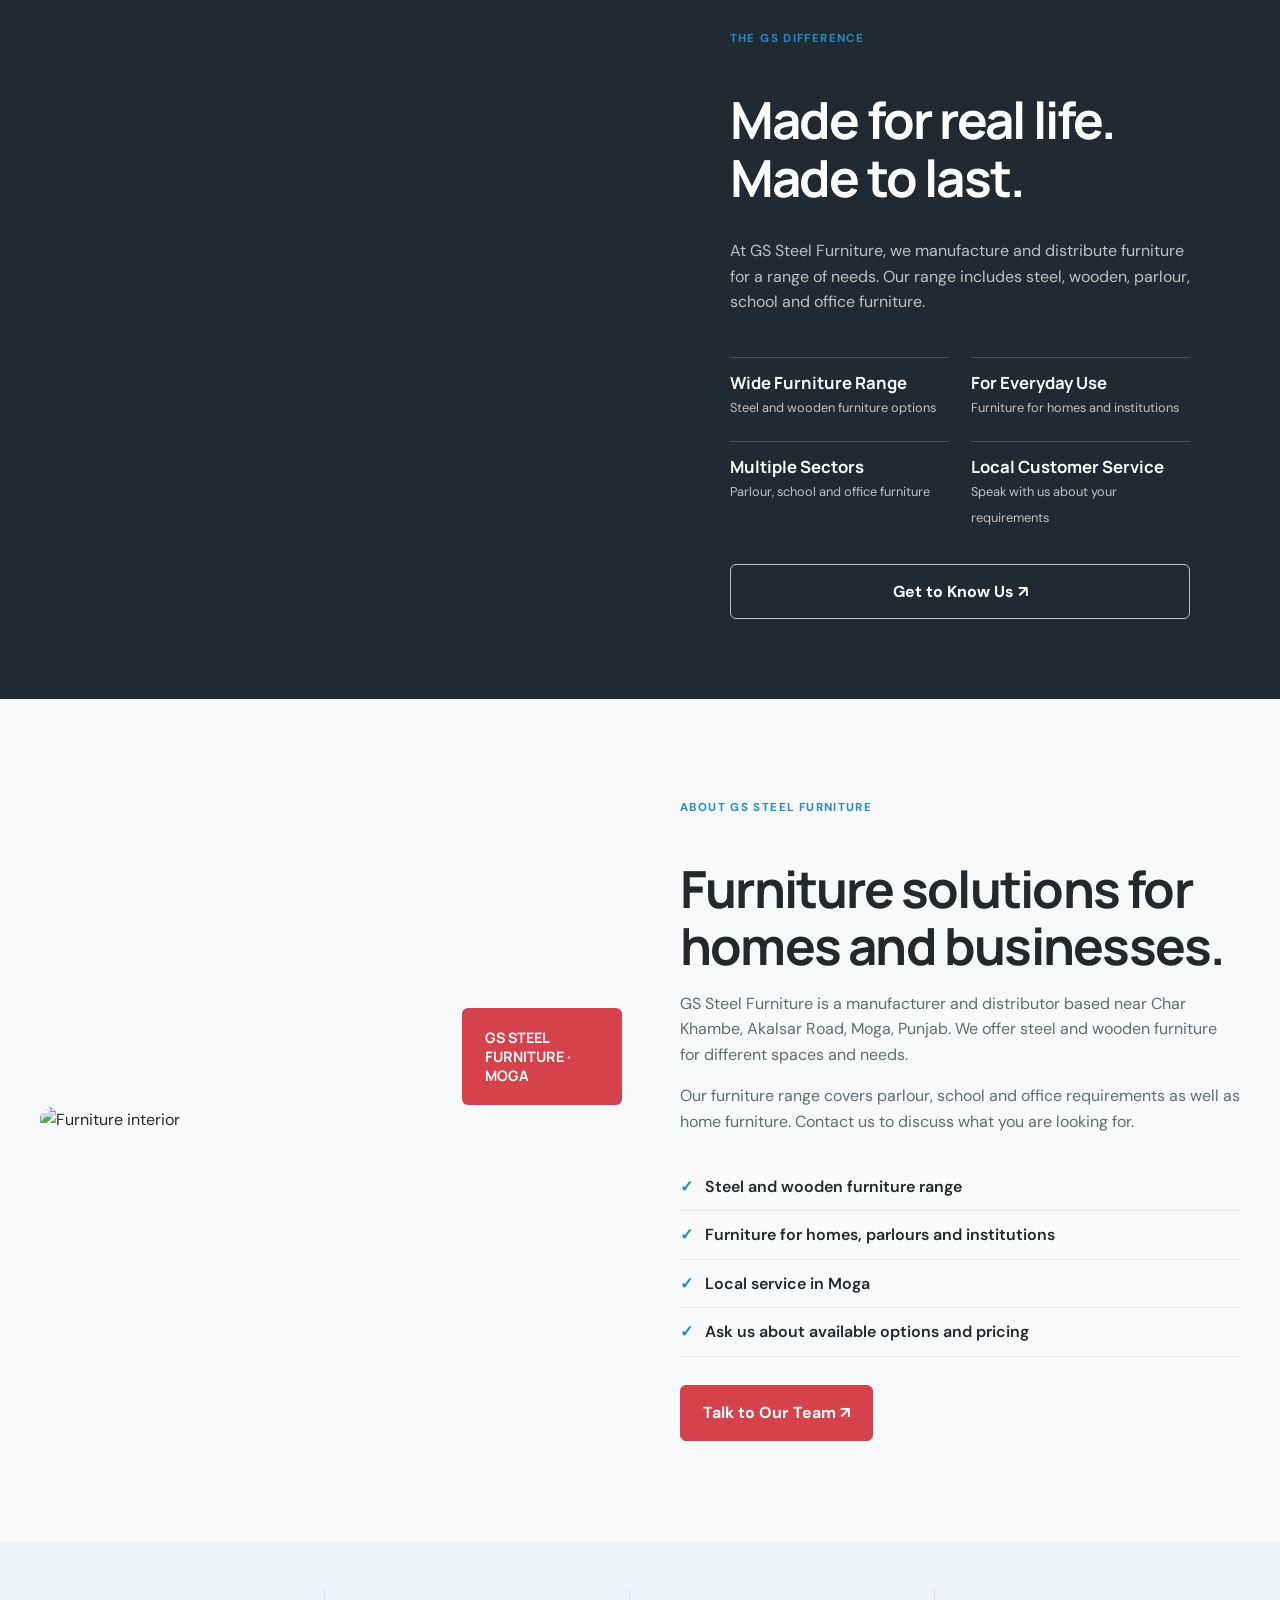
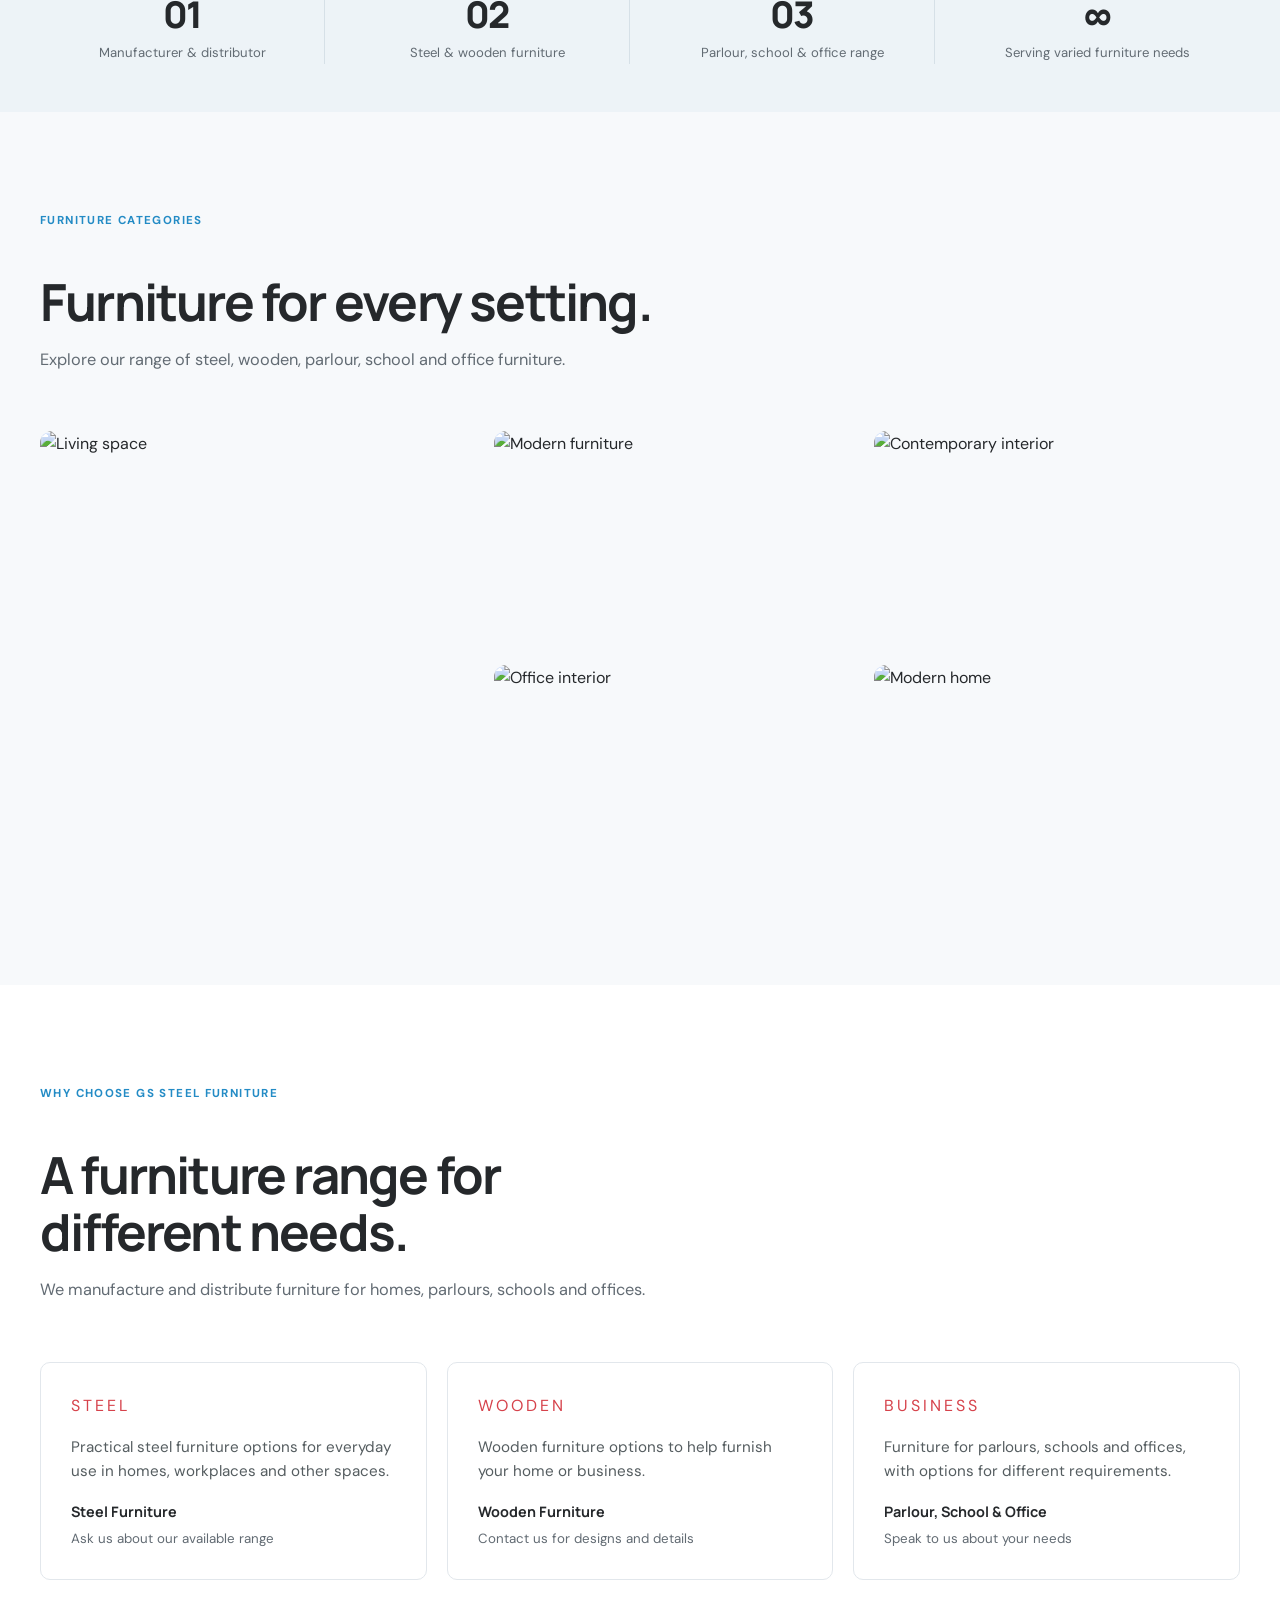
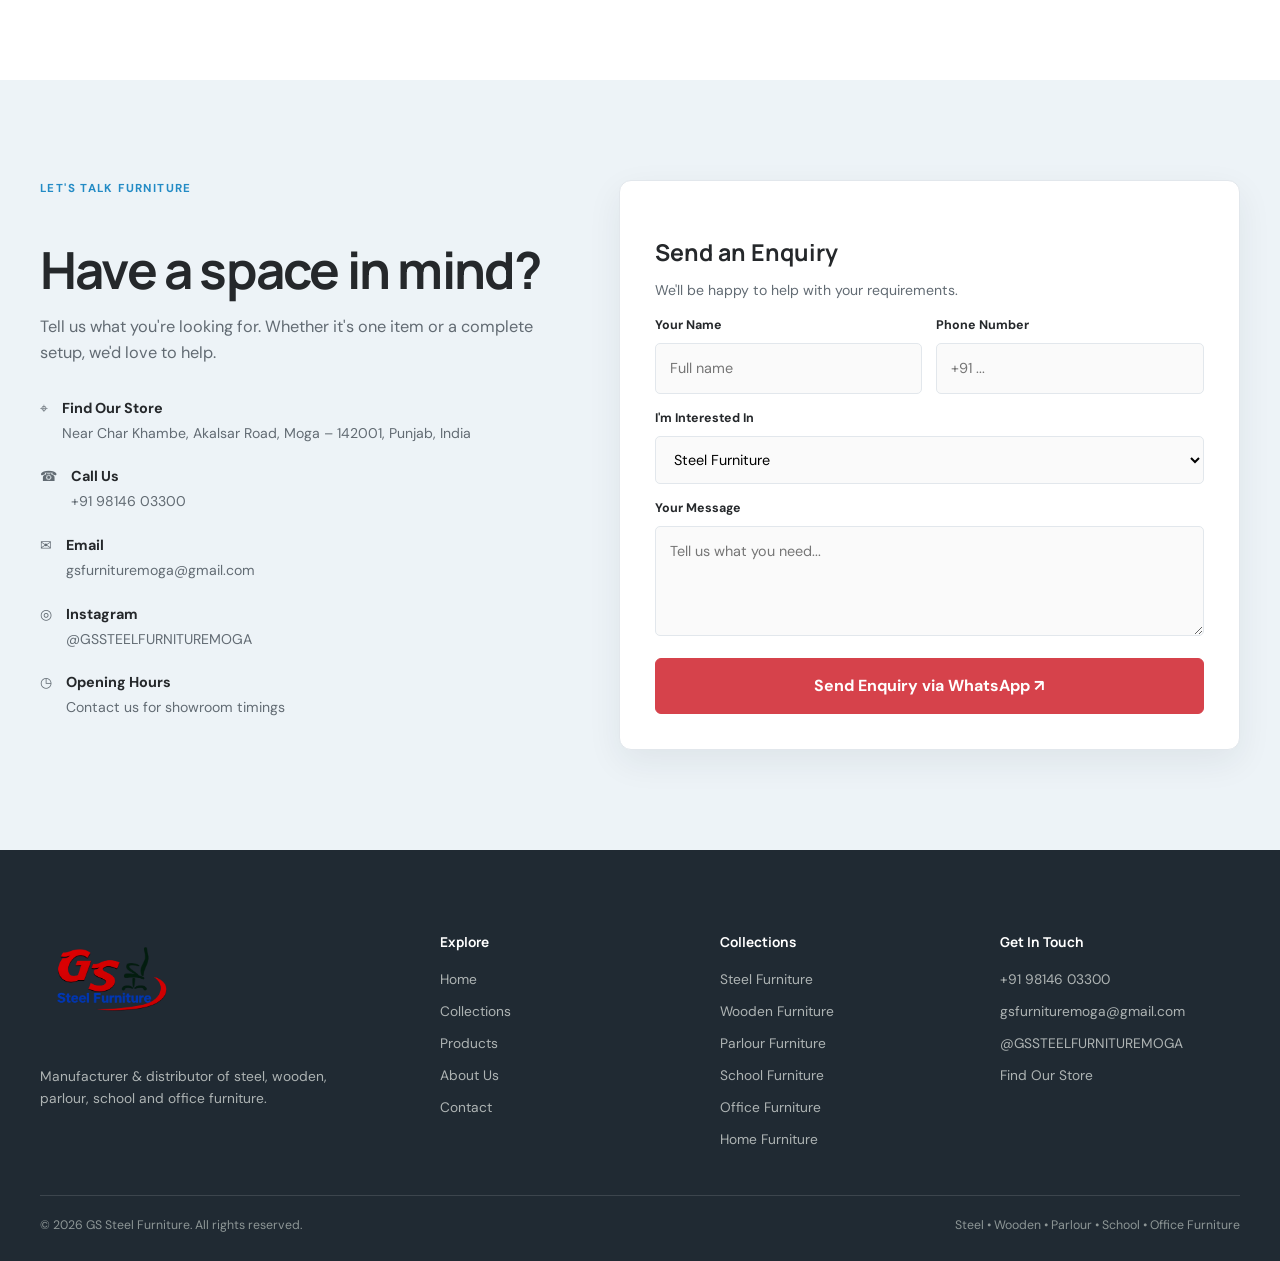
==== commit 32abfaf1: "Update index.html updated index.html to incoperate new collections page" ====
--- a/index.html
+++ b/index.html
@@ -14,6 +14,7 @@
     <!-- Google Fonts -->
     <link rel="preconnect" href="https://fonts.googleapis.com">
     <link rel="preconnect" href="https://fonts.gstatic.com" crossorigin>
+
     <link href="https://fonts.googleapis.com/css2?family=DM+Sans:wght@400;500;600;700&family=Manrope:wght@400;500;600;700;800&display=swap" rel="stylesheet">
 
     <!-- CSS -->
@@ -43,8 +44,8 @@
             </button>
 
             <nav class="nav-links">
-                <a href="#home">Home</a>
-                <a href="#collections">Collections</a>
+                <a href="index.html#home">Home</a>
+                <a href="collections.html">Collections</a>
                 <a href="#featured">Products</a>
                 <a href="#about">About Us</a>
                 <a href="#contact">Contact</a>
@@ -82,7 +83,7 @@
 
                     <div class="hero-actions">
 
-                        <a class="btn btn-dark" href="#collections">
+                        <a class="btn btn-dark" href="collections.html">
                             Explore Our Furniture →
                         </a>
 
@@ -97,7 +98,6 @@
                     </div>
 
                 </div>
-
             </div>
         </section>
 
@@ -134,7 +134,6 @@
 
                 <div class="section-head">
                     <div>
-
                         <div class="eyebrow">Explore Our Range</div>
 
                         <h2>Furniture for every need.</h2>
@@ -144,58 +143,63 @@
                             explore furniture options for different spaces
                             and everyday needs.
                         </p>
-
-                    </div>
-
-                    <a class="text-link" href="#contact">
-                        Ask About Our Range ↗
+                    </div>
+
+                    <a class="text-link" href="collections.html">
+                        View All Collections ↗
                     </a>
                 </div>
 
                 <div class="categories">
 
-                    <a class="category-card" href="#featured">
+                    <a class="category-card" href="collections.html#steel">
                         <img src="https://images.unsplash.com/photo-1631679706909-1844bbd07221?auto=format&fit=crop&w=900&q=80" alt="Steel furniture">
+
                         <div class="category-copy">
                             <h3>Steel Furniture</h3>
-                            <p>Practical steel furniture for everyday use</p>
-                        </div>
-                    </a>
-
-                    <a class="category-card" href="#featured">
+                            <p>Explore practical steel furniture for everyday use</p>
+                        </div>
+                    </a>
+
+                    <a class="category-card" href="collections.html#wooden">
                         <img src="https://images.unsplash.com/photo-1595428774223-ef52624120d2?auto=format&fit=crop&w=900&q=80" alt="Wooden furniture">
+
                         <div class="category-copy">
                             <h3>Wooden Furniture</h3>
                             <p>Furniture options for homes and workspaces</p>
                         </div>
                     </a>
 
-                    <a class="category-card" href="#featured">
+                    <a class="category-card" href="collections.html#parlour">
                         <img src="https://images.unsplash.com/photo-1497366754035-f200968a6e72?auto=format&fit=crop&w=900&q=80" alt="Parlour furniture">
+
                         <div class="category-copy">
                             <h3>Parlour Furniture</h3>
                             <p>Furniture for parlour and salon spaces</p>
                         </div>
                     </a>
 
-                    <a class="category-card" href="#featured">
+                    <a class="category-card" href="collections.html#school">
                         <img src="https://images.unsplash.com/photo-1538688423619-a81d3f23454b?auto=format&fit=crop&w=900&q=80" alt="School furniture">
+
                         <div class="category-copy">
                             <h3>School Furniture</h3>
                             <p>Furniture for learning spaces</p>
                         </div>
                     </a>
 
-                    <a class="category-card" href="#featured">
+                    <a class="category-card" href="collections.html#office">
                         <img src="https://images.unsplash.com/photo-1618221195710-dd6b41faaea6?auto=format&fit=crop&w=900&q=80" alt="Office furniture">
+
                         <div class="category-copy">
                             <h3>Office Furniture</h3>
                             <p>Furniture for offices and workplaces</p>
                         </div>
                     </a>
 
-                    <a class="category-card" href="#featured">
+                    <a class="category-card" href="collections.html#home">
                         <img src="https://images.unsplash.com/photo-1600607687939-ce8a6c25118c?auto=format&fit=crop&w=900&q=80" alt="Home furniture">
+
                         <div class="category-copy">
                             <h3>Home Furniture</h3>
                             <p>Options for different rooms and requirements</p>
@@ -212,7 +216,6 @@
 
                 <div class="section-head">
                     <div>
-
                         <div class="eyebrow">Our Furniture Range</div>
 
                         <h2>Furniture for everyday spaces.</h2>
@@ -222,11 +225,10 @@
                             and offices. Contact us to ask about available
                             designs, sizes and prices.
                         </p>
-
-                    </div>
-
-                    <a class="text-link" href="#contact">
-                        Enquire About Products ↗
+                    </div>
+
+                    <a class="text-link" href="collections.html">
+                        Explore All Products ↗
                     </a>
                 </div>
 
@@ -235,18 +237,23 @@
                     <article class="product-card">
                         <div class="product-image">
                             <span class="tag">Popular</span>
+
                             <img src="https://images.unsplash.com/photo-1505693416388-ac5ce068fe85?auto=format&fit=crop&w=800&q=80" alt="Steel furniture">
                         </div>
 
                         <div class="product-info">
                             <h3>Steel Furniture</h3>
+
                             <p>
                                 Ask us about our available steel furniture range.
                             </p>
 
                             <div class="product-bottom">
                                 <span class="price">Enquire for price</span>
-                                <a class="enquire" href="#contact">Ask Us ↗</a>
+
+                                <a class="enquire" href="collections.html#steel">
+                                    Explore ↗
+                                </a>
                             </div>
                         </div>
                     </article>
@@ -254,18 +261,23 @@
                     <article class="product-card">
                         <div class="product-image">
                             <span class="tag">Wooden</span>
+
                             <img src="https://images.unsplash.com/photo-1595428774223-ef52624120d2?auto=format&fit=crop&w=800&q=80" alt="Wooden furniture">
                         </div>
 
                         <div class="product-info">
                             <h3>Wooden Furniture</h3>
+
                             <p>
                                 Explore wooden furniture options for your space.
                             </p>
 
                             <div class="product-bottom">
                                 <span class="price">Enquire for price</span>
-                                <a class="enquire" href="#contact">Ask Us ↗</a>
+
+                                <a class="enquire" href="collections.html#wooden">
+                                    Explore ↗
+                                </a>
                             </div>
                         </div>
                     </article>
@@ -273,18 +285,24 @@
                     <article class="product-card">
                         <div class="product-image">
                             <span class="tag">Workspace</span>
+
                             <img src="https://images.unsplash.com/photo-1497366811353-6870744d04b2?auto=format&fit=crop&w=800&q=80" alt="Office furniture">
                         </div>
 
                         <div class="product-info">
                             <h3>School & Office Furniture</h3>
+
                             <p>
-                                Furniture solutions for educational and professional spaces.
+                                Furniture solutions for educational and
+                                professional spaces.
                             </p>
 
                             <div class="product-bottom">
                                 <span class="price">Enquire for price</span>
-                                <a class="enquire" href="#contact">Ask Us ↗</a>
+
+                                <a class="enquire" href="collections.html#office">
+                                    Explore ↗
+                                </a>
                             </div>
                         </div>
                     </article>
@@ -302,7 +320,7 @@
 
                 <div class="eyebrow">The GS Difference</div>
 
-                <h2>Furniture for every space. Solutions for every need.</h2>
+                <h2>Made for real life. Made to last.</h2>
 
                 <p>
                     At GS Steel Furniture, we manufacture and distribute
@@ -375,7 +393,7 @@
                     <ul class="about-list">
                         <li>Steel and wooden furniture range</li>
                         <li>Furniture for homes, parlours and institutions</li>
-                        <li>Located in Moga, Punjab</li>
+                        <li>Local service in Moga</li>
                         <li>Ask us about available options and pricing</li>
                     </ul>
 
@@ -421,6 +439,7 @@
                 <div class="section-head">
                     <div>
                         <div class="eyebrow">Furniture Categories</div>
+
                         <h2>Furniture for every setting.</h2>
 
                         <p class="section-intro">
@@ -431,6 +450,7 @@
                 </div>
 
                 <div class="gallery-grid">
+
                     <img src="https://images.unsplash.com/photo-1600210492486-724fe5c67fb0?auto=format&fit=crop&w=1000&q=80" alt="Living space">
 
                     <img src="https://images.unsplash.com/photo-1616486338812-3dadae4b4ace?auto=format&fit=crop&w=800&q=80" alt="Modern furniture">
@@ -440,8 +460,8 @@
                     <img src="https://images.unsplash.com/photo-1497366754035-f200968a6e72?auto=format&fit=crop&w=800&q=80" alt="Office interior">
 
                     <img src="https://images.unsplash.com/photo-1600607687939-ce8a6c25118c?auto=format&fit=crop&w=800&q=80" alt="Modern home">
-                </div>
-
+
+                </div>
             </div>
         </section>
 
@@ -452,6 +472,7 @@
                 <div class="section-head">
                     <div>
                         <div class="eyebrow">Why Choose GS Steel Furniture</div>
+
                         <h2>A furniture range for different needs.</h2>
 
                         <p class="section-intro">
@@ -465,30 +486,36 @@
 
                     <article class="quote">
                         <div class="stars">STEEL</div>
+
                         <p>
                             Practical steel furniture options for everyday
                             use in homes, workplaces and other spaces.
                         </p>
+
                         <strong>Steel Furniture</strong>
                         <small>Ask us about our available range</small>
                     </article>
 
                     <article class="quote">
                         <div class="stars">WOODEN</div>
+
                         <p>
-                            Wooden furniture options to help furnish your
-                            home or business.
+                            Wooden furniture options to help furnish
+                            your home or business.
                         </p>
+
                         <strong>Wooden Furniture</strong>
                         <small>Contact us for designs and details</small>
                     </article>
 
                     <article class="quote">
                         <div class="stars">BUSINESS</div>
+
                         <p>
                             Furniture for parlours, schools and offices,
                             with options for different requirements.
                         </p>
+
                         <strong>Parlour, School & Office</strong>
                         <small>Speak to us about your needs</small>
                     </article>
@@ -516,6 +543,7 @@
 
                         <div class="contact-row">
                             <span class="trust-icon">⌖</span>
+
                             <div>
                                 <b>Find Our Store</b>
                                 <span>Near Char Khambe, Akalsar Road, Moga – 142001, Punjab, India</span>
@@ -524,6 +552,7 @@
 
                         <div class="contact-row">
                             <span class="trust-icon">☎</span>
+
                             <div>
                                 <b>Call Us</b>
                                 <span>
@@ -534,6 +563,7 @@
 
                         <div class="contact-row">
                             <span class="trust-icon">✉</span>
+
                             <div>
                                 <b>Email</b>
                                 <span>
@@ -546,6 +576,7 @@
 
                         <div class="contact-row">
                             <span class="trust-icon">◎</span>
+
                             <div>
                                 <b>Instagram</b>
                                 <span>
@@ -558,6 +589,7 @@
 
                         <div class="contact-row">
                             <span class="trust-icon">◷</span>
+
                             <div>
                                 <b>Opening Hours</b>
                                 <span>Contact us for showroom timings</span>
@@ -580,6 +612,7 @@
 
                         <div class="field">
                             <label for="name">Your Name</label>
+
                             <input
                                 type="text"
                                 id="name"
@@ -591,6 +624,7 @@
 
                         <div class="field">
                             <label for="phone">Phone Number</label>
+
                             <input
                                 type="tel"
                                 id="phone"
@@ -636,7 +670,6 @@
                     </p>
 
                 </form>
-
             </div>
         </section>
 
@@ -661,8 +694,10 @@
 
                 <div>
                     <h4>Explore</h4>
+
                     <div class="footer-links">
-                        <a href="#collections">Collections</a>
+                        <a href="index.html#home">Home</a>
+                        <a href="collections.html">Collections</a>
                         <a href="#featured">Products</a>
                         <a href="#about">About Us</a>
                         <a href="#contact">Contact</a>
@@ -671,19 +706,21 @@
 
                 <div>
                     <h4>Collections</h4>
+
                     <div class="footer-links">
-                        <a href="#collections">Steel Furniture</a>
-                        <a href="#collections">Wooden Furniture</a>
-                        <a href="#collections">Parlour Furniture</a>
-                        <a href="#collections">School Furniture</a>
-                        <a href="#collections">Office Furniture</a>
+                        <a href="collections.html#steel">Steel Furniture</a>
+                        <a href="collections.html#wooden">Wooden Furniture</a>
+                        <a href="collections.html#parlour">Parlour Furniture</a>
+                        <a href="collections.html#school">School Furniture</a>
+                        <a href="collections.html#office">Office Furniture</a>
+                        <a href="collections.html#home">Home Furniture</a>
                     </div>
                 </div>
 
                 <div>
                     <h4>Get In Touch</h4>
+
                     <div class="footer-links">
-
                         <a href="tel:+919814603300">
                             +91 98146 03300
                         </a>
@@ -697,7 +734,6 @@
                         </a>
 
                         <a href="#contact">Find Our Store</a>
-
                     </div>
                 </div>
 
--- a/style.css
+++ b/style.css
@@ -145,7 +145,7 @@
 }
 
 .nav-inner {
-    height: 82px;
+    height: 100px;
     display: flex;
     align-items: center;
     justify-content: flex-start;
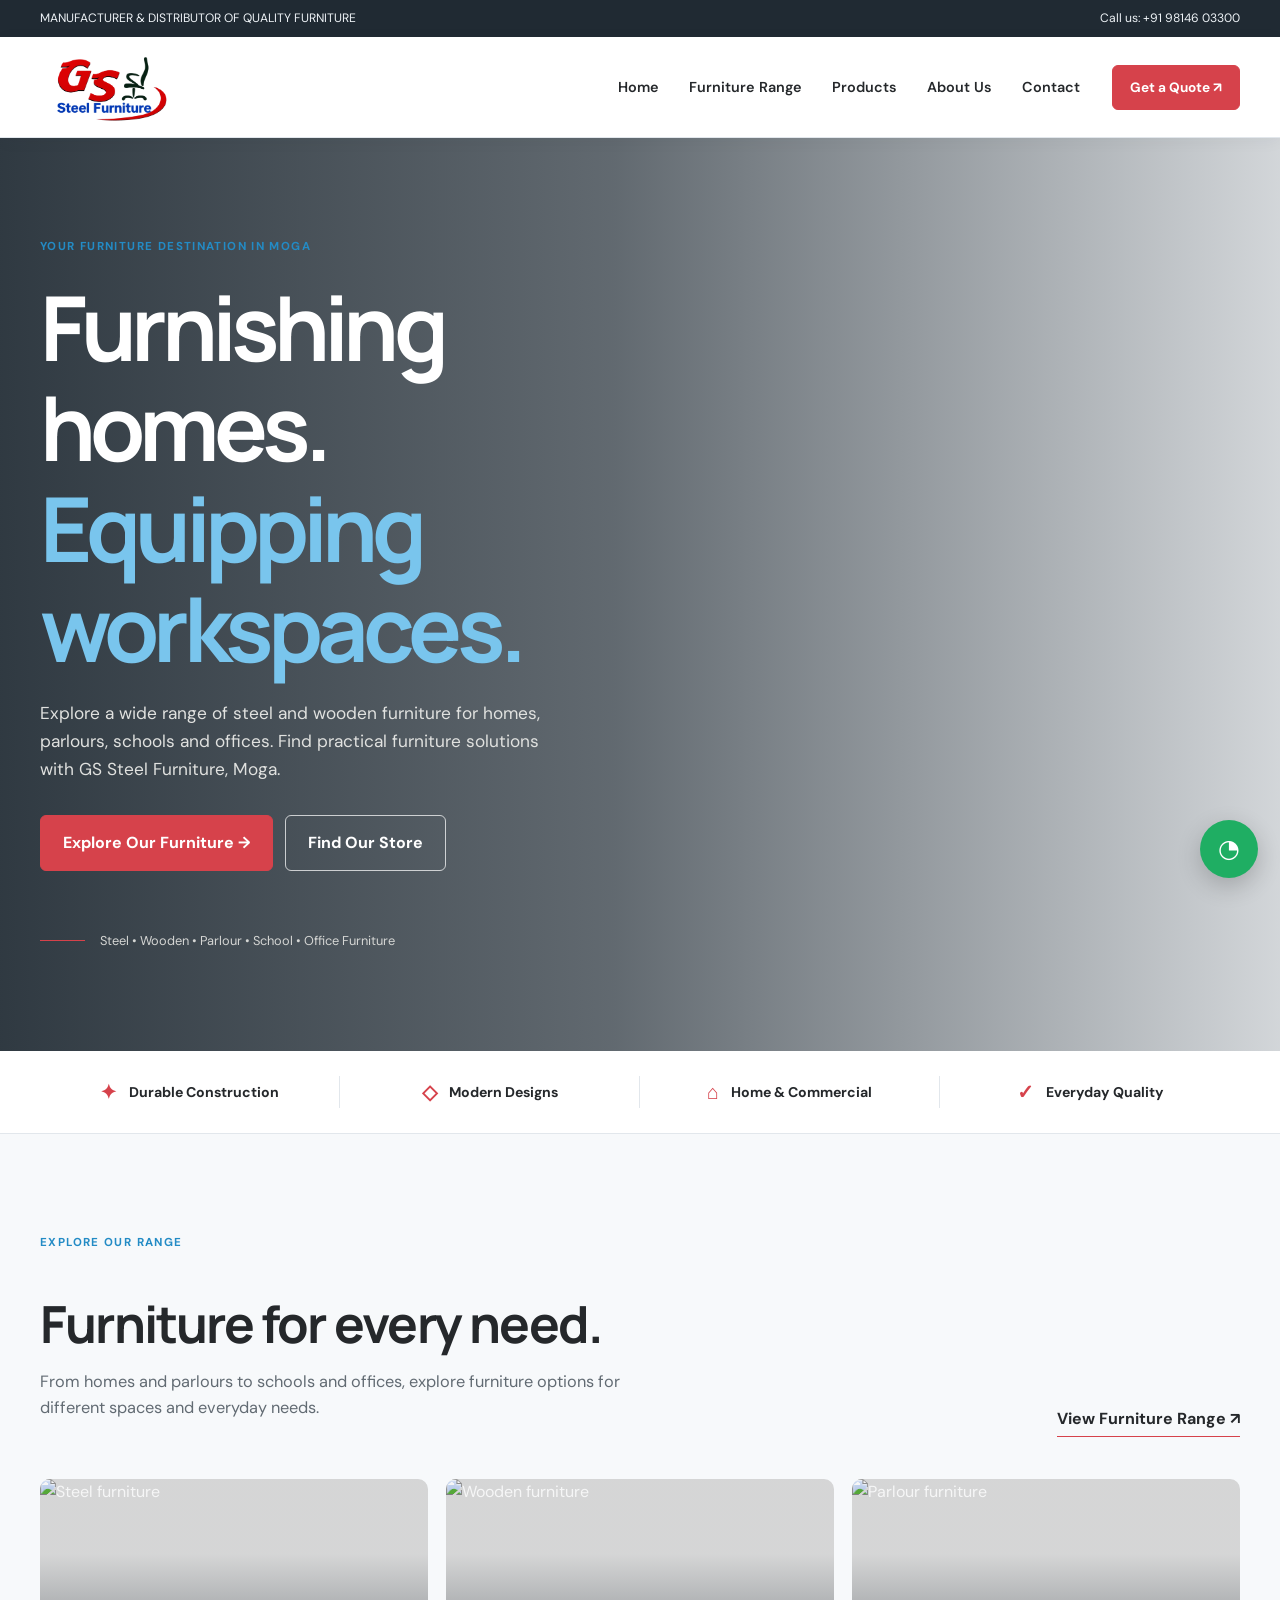
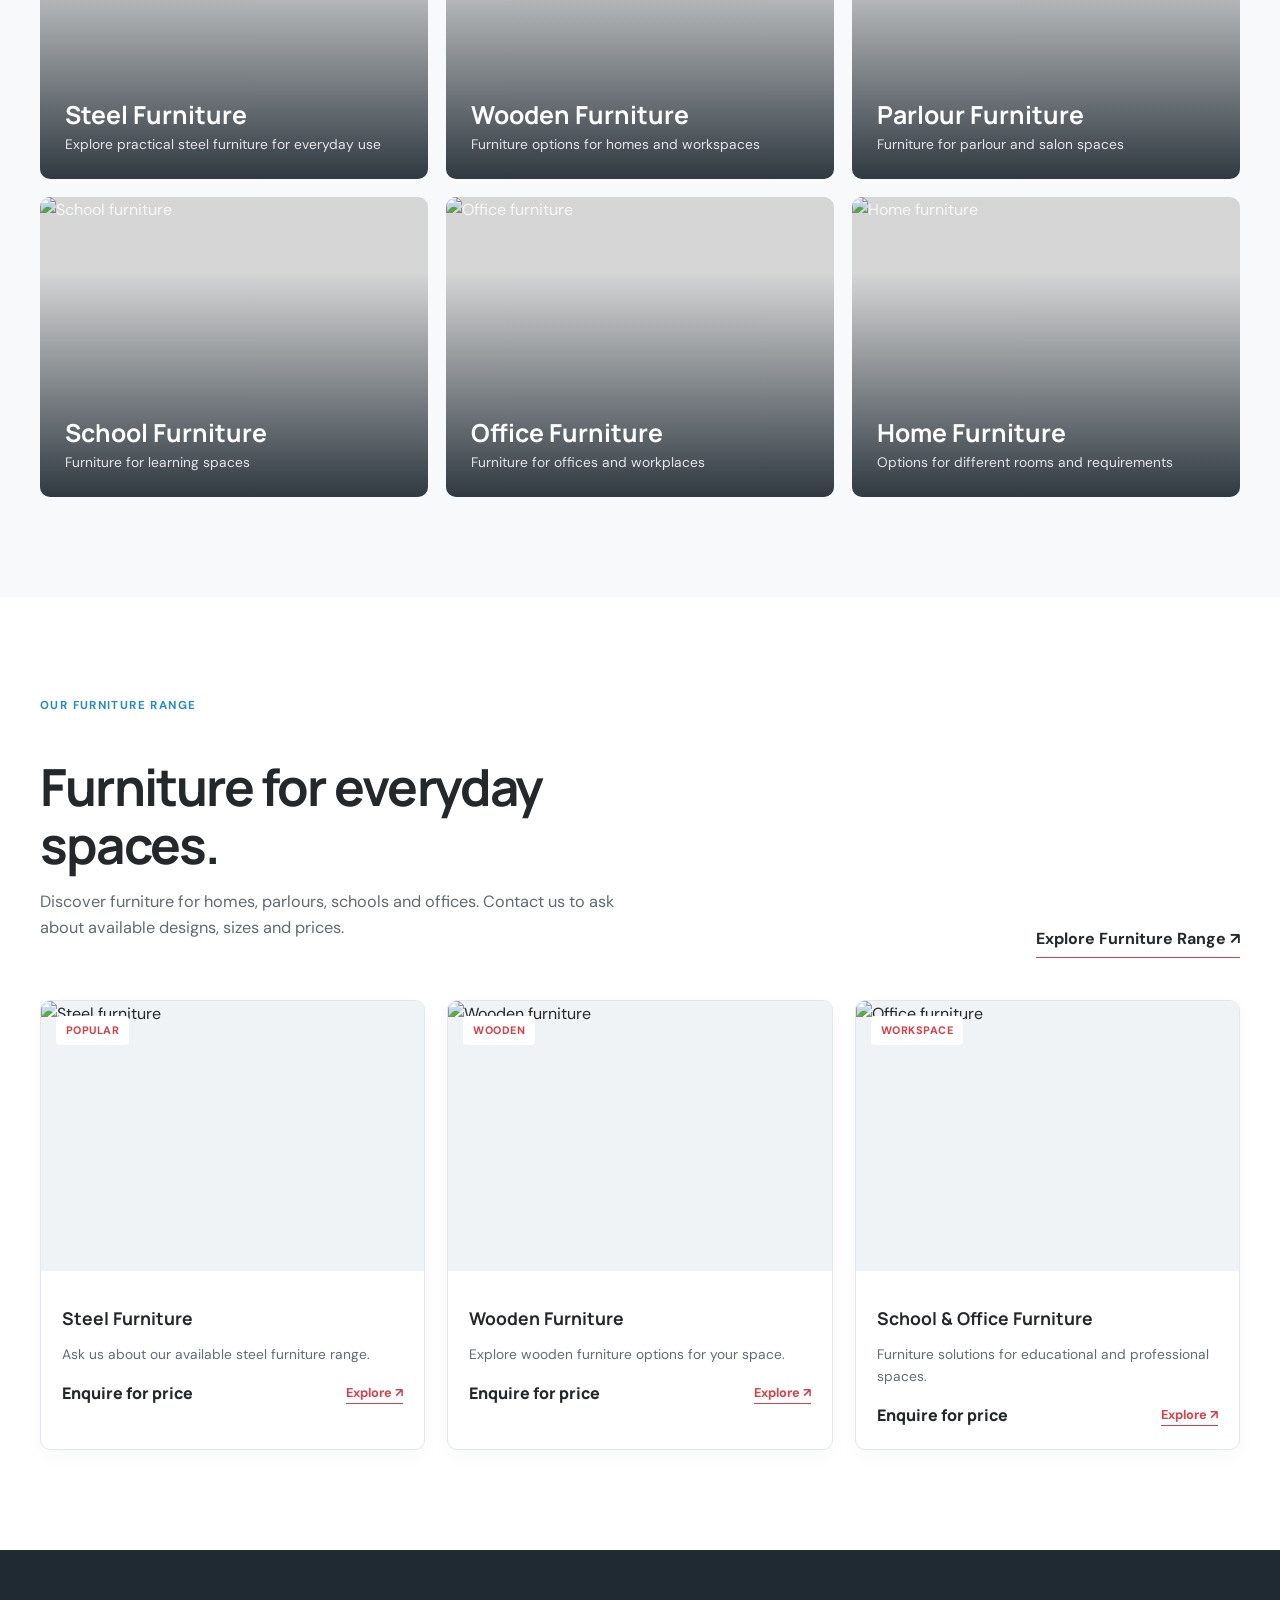
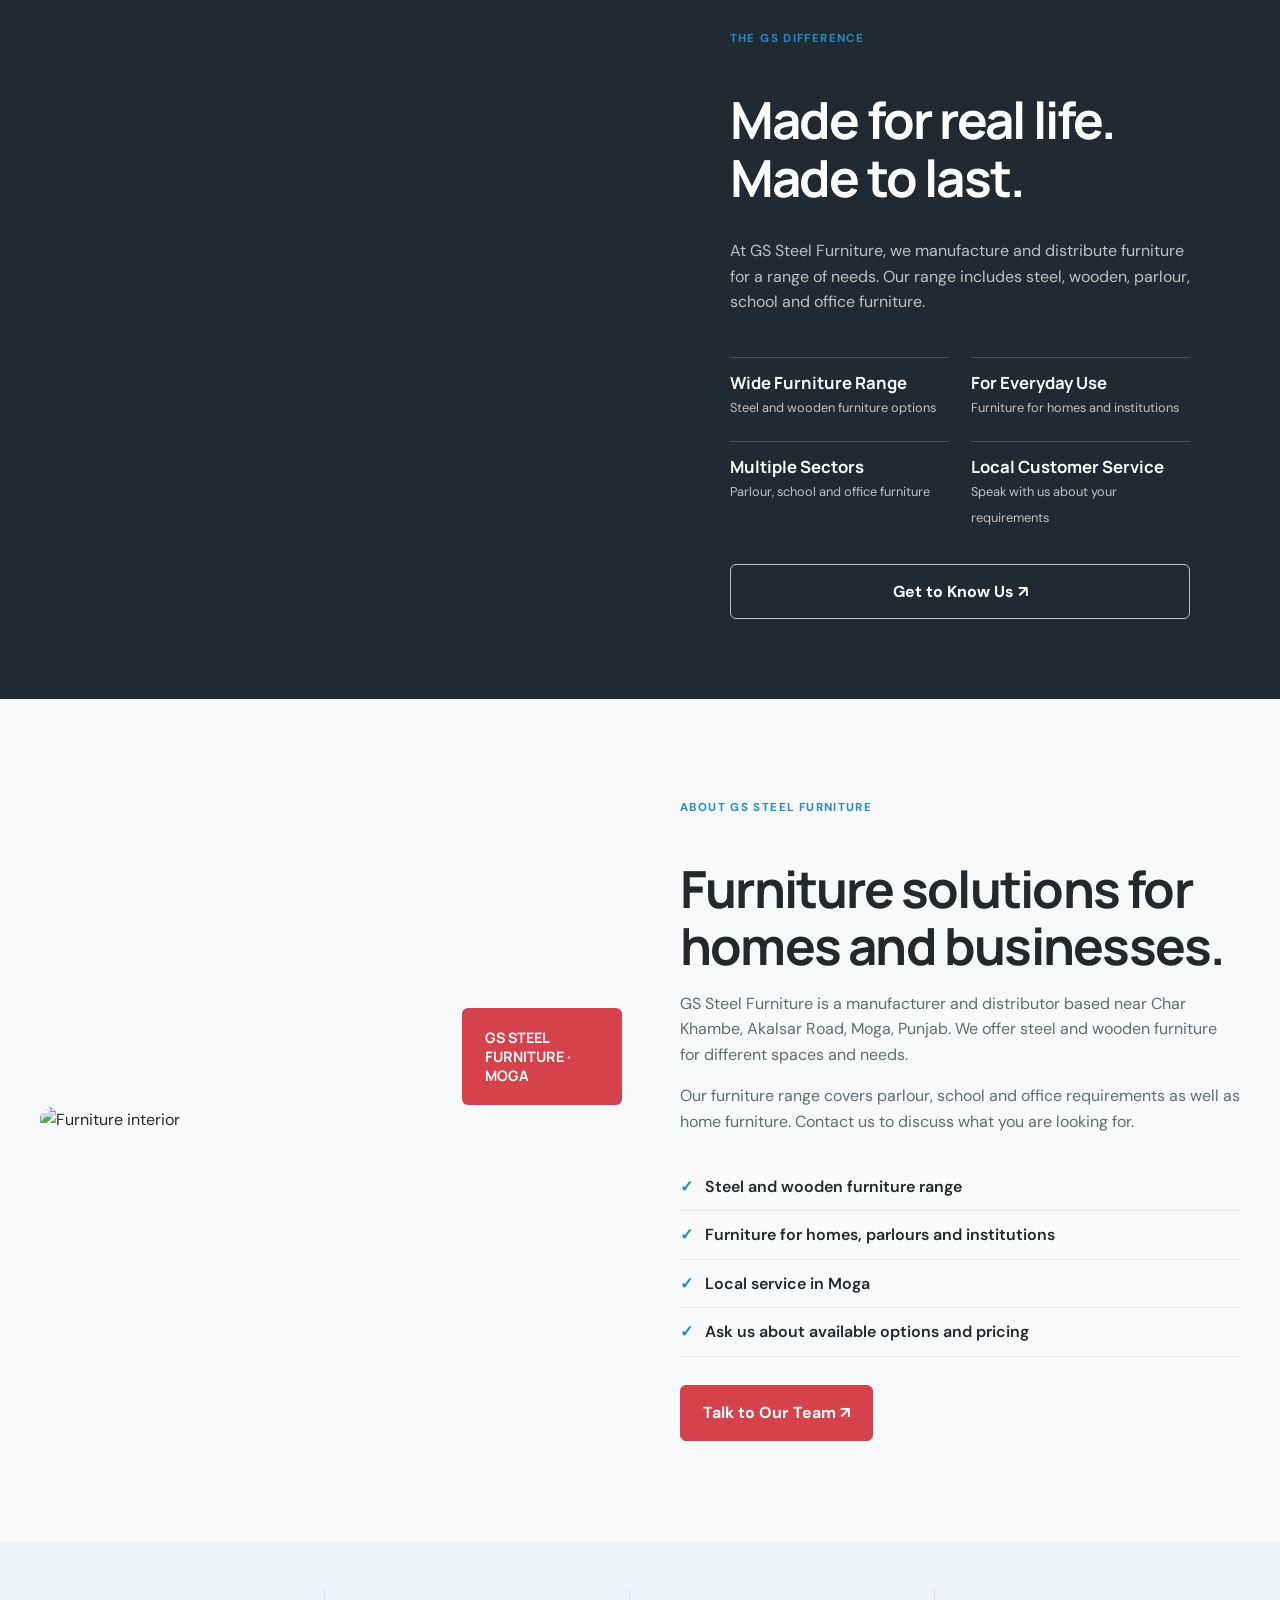
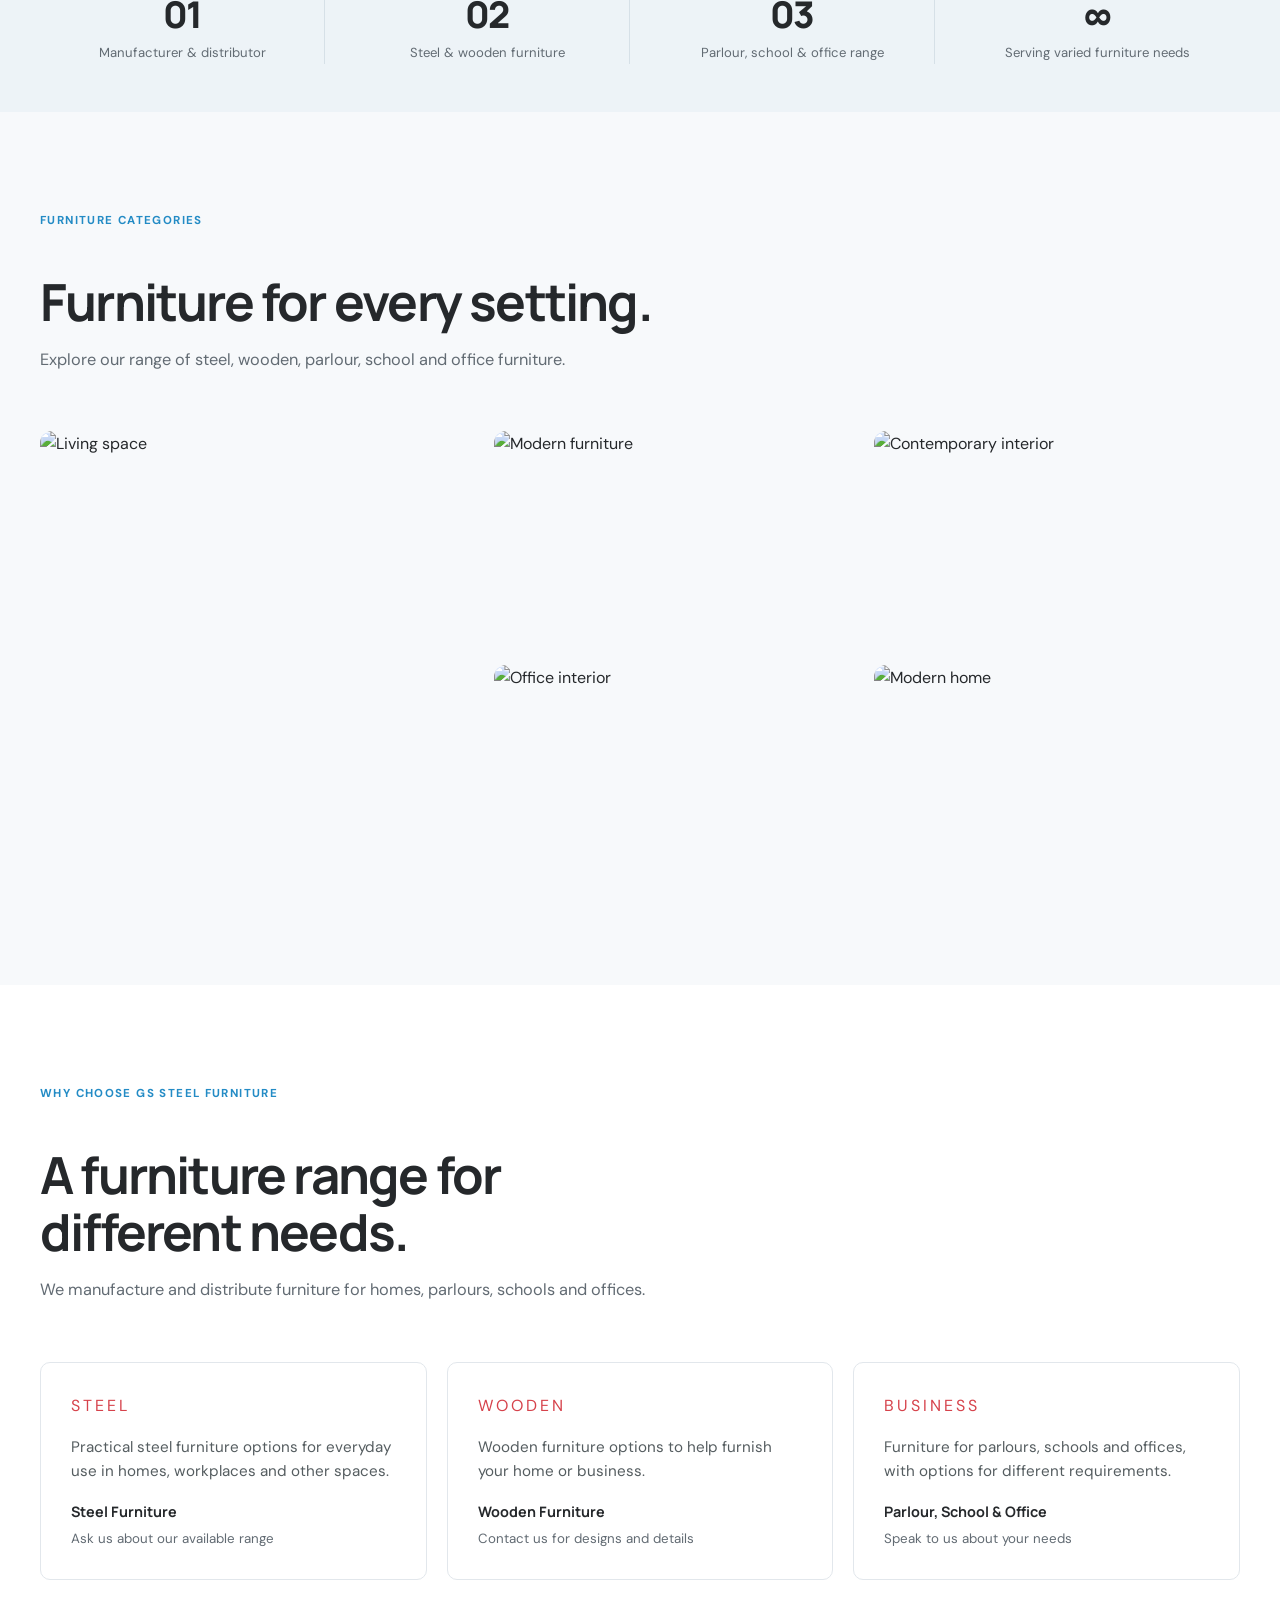
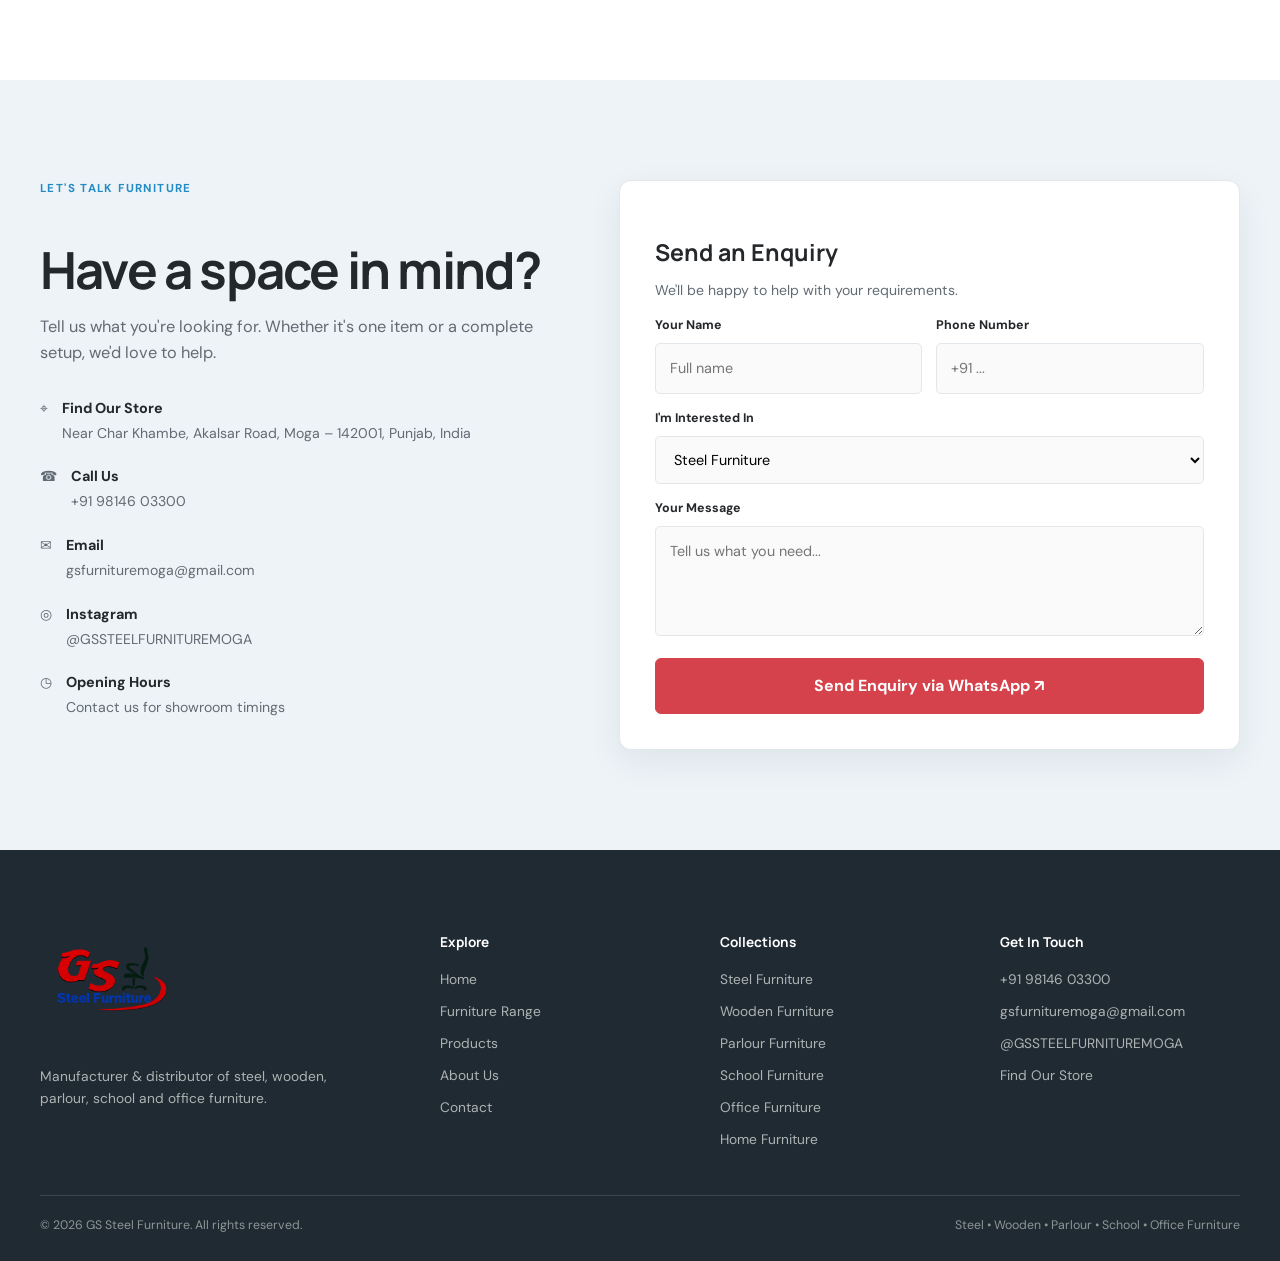
==== commit 7e3596f8: "Update index.html updated index.html to incorperate all new pages" ====
--- a/index.html
+++ b/index.html
@@ -1,4 +1,3 @@
-
 <!DOCTYPE html>
 <html lang="en">
 
@@ -35,7 +34,7 @@
     <header class="navbar">
         <div class="container nav-inner">
 
-            <a href="#home" class="logo">
+            <a href="index.html#home" class="logo">
                 <img src="images/GSlogoMAIN.png" alt="GS Steel Furniture">
             </a>
 
@@ -45,13 +44,13 @@
 
             <nav class="nav-links">
                 <a href="index.html#home">Home</a>
-                <a href="collections.html">Collections</a>
-                <a href="#featured">Products</a>
-                <a href="#about">About Us</a>
-                <a href="#contact">Contact</a>
+                <a href="index.html#collections">Furniture Range</a>
+                <a href="index.html#featured">Products</a>
+                <a href="index.html#about">About Us</a>
+                <a href="index.html#contact">Contact</a>
             </nav>
 
-            <a class="btn btn-dark nav-cta" href="#contact">
+            <a class="btn btn-dark nav-cta" href="index.html#contact">
                 Get a Quote ↗
             </a>
 
@@ -83,7 +82,7 @@
 
                     <div class="hero-actions">
 
-                        <a class="btn btn-dark" href="collections.html">
+                        <a class="btn btn-dark" href="#collections">
                             Explore Our Furniture →
                         </a>
 
@@ -145,14 +144,14 @@
                         </p>
                     </div>
 
-                    <a class="text-link" href="collections.html">
-                        View All Collections ↗
+                    <a class="text-link" href="#collections">
+                        View Furniture Range ↗
                     </a>
                 </div>
 
                 <div class="categories">
 
-                    <a class="category-card" href="collections.html#steel">
+                    <a class="category-card" href="steelFurniture.html">
                         <img src="https://images.unsplash.com/photo-1631679706909-1844bbd07221?auto=format&fit=crop&w=900&q=80" alt="Steel furniture">
 
                         <div class="category-copy">
@@ -161,7 +160,7 @@
                         </div>
                     </a>
 
-                    <a class="category-card" href="collections.html#wooden">
+                    <a class="category-card" href="#featured">
                         <img src="https://images.unsplash.com/photo-1595428774223-ef52624120d2?auto=format&fit=crop&w=900&q=80" alt="Wooden furniture">
 
                         <div class="category-copy">
@@ -170,7 +169,7 @@
                         </div>
                     </a>
 
-                    <a class="category-card" href="collections.html#parlour">
+                    <a class="category-card" href="parlourFurniture.html">
                         <img src="https://images.unsplash.com/photo-1497366754035-f200968a6e72?auto=format&fit=crop&w=900&q=80" alt="Parlour furniture">
 
                         <div class="category-copy">
@@ -179,7 +178,7 @@
                         </div>
                     </a>
 
-                    <a class="category-card" href="collections.html#school">
+                    <a class="category-card" href="schoolFurniture.html">
                         <img src="https://images.unsplash.com/photo-1538688423619-a81d3f23454b?auto=format&fit=crop&w=900&q=80" alt="School furniture">
 
                         <div class="category-copy">
@@ -188,7 +187,7 @@
                         </div>
                     </a>
 
-                    <a class="category-card" href="collections.html#office">
+                    <a class="category-card" href="officeFurniture.html">
                         <img src="https://images.unsplash.com/photo-1618221195710-dd6b41faaea6?auto=format&fit=crop&w=900&q=80" alt="Office furniture">
 
                         <div class="category-copy">
@@ -197,7 +196,7 @@
                         </div>
                     </a>
 
-                    <a class="category-card" href="collections.html#home">
+                    <a class="category-card" href="#featured">
                         <img src="https://images.unsplash.com/photo-1600607687939-ce8a6c25118c?auto=format&fit=crop&w=900&q=80" alt="Home furniture">
 
                         <div class="category-copy">
@@ -227,8 +226,8 @@
                         </p>
                     </div>
 
-                    <a class="text-link" href="collections.html">
-                        Explore All Products ↗
+                    <a class="text-link" href="#collections">
+                        Explore Furniture Range ↗
                     </a>
                 </div>
 
@@ -251,7 +250,7 @@
                             <div class="product-bottom">
                                 <span class="price">Enquire for price</span>
 
-                                <a class="enquire" href="collections.html#steel">
+                                <a class="enquire" href="steelFurniture.html">
                                     Explore ↗
                                 </a>
                             </div>
@@ -275,7 +274,7 @@
                             <div class="product-bottom">
                                 <span class="price">Enquire for price</span>
 
-                                <a class="enquire" href="collections.html#wooden">
+                                <a class="enquire" href="#featured">
                                     Explore ↗
                                 </a>
                             </div>
@@ -300,7 +299,7 @@
                             <div class="product-bottom">
                                 <span class="price">Enquire for price</span>
 
-                                <a class="enquire" href="collections.html#office">
+                                <a class="enquire" href="officeFurniture.html">
                                     Explore ↗
                                 </a>
                             </div>
@@ -682,7 +681,7 @@
             <div class="footer-grid">
 
                 <div>
-                    <a class="logo" href="#home">
+                    <a class="logo" href="index.html#home">
                         <img src="images/GSlogoMAIN.png" alt="GS Steel Furniture">
                     </a>
 
@@ -697,10 +696,10 @@
 
                     <div class="footer-links">
                         <a href="index.html#home">Home</a>
-                        <a href="collections.html">Collections</a>
-                        <a href="#featured">Products</a>
-                        <a href="#about">About Us</a>
-                        <a href="#contact">Contact</a>
+                        <a href="index.html#collections">Furniture Range</a>
+                        <a href="index.html#featured">Products</a>
+                        <a href="index.html#about">About Us</a>
+                        <a href="index.html#contact">Contact</a>
                     </div>
                 </div>
 
@@ -708,12 +707,12 @@
                     <h4>Collections</h4>
 
                     <div class="footer-links">
-                        <a href="collections.html#steel">Steel Furniture</a>
-                        <a href="collections.html#wooden">Wooden Furniture</a>
-                        <a href="collections.html#parlour">Parlour Furniture</a>
-                        <a href="collections.html#school">School Furniture</a>
-                        <a href="collections.html#office">Office Furniture</a>
-                        <a href="collections.html#home">Home Furniture</a>
+                        <a href="steelFurniture.html">Steel Furniture</a>
+                        <a href="index.html#featured">Wooden Furniture</a>
+                        <a href="parlourFurniture.html">Parlour Furniture</a>
+                        <a href="schoolFurniture.html">School Furniture</a>
+                        <a href="officeFurniture.html">Office Furniture</a>
+                        <a href="index.html#featured">Home Furniture</a>
                     </div>
                 </div>
 
@@ -733,7 +732,7 @@
                             @GSSTEELFURNITUREMOGA
                         </a>
 
-                        <a href="#contact">Find Our Store</a>
+                        <a href="index.html#contact">Find Our Store</a>
                     </div>
                 </div>
 
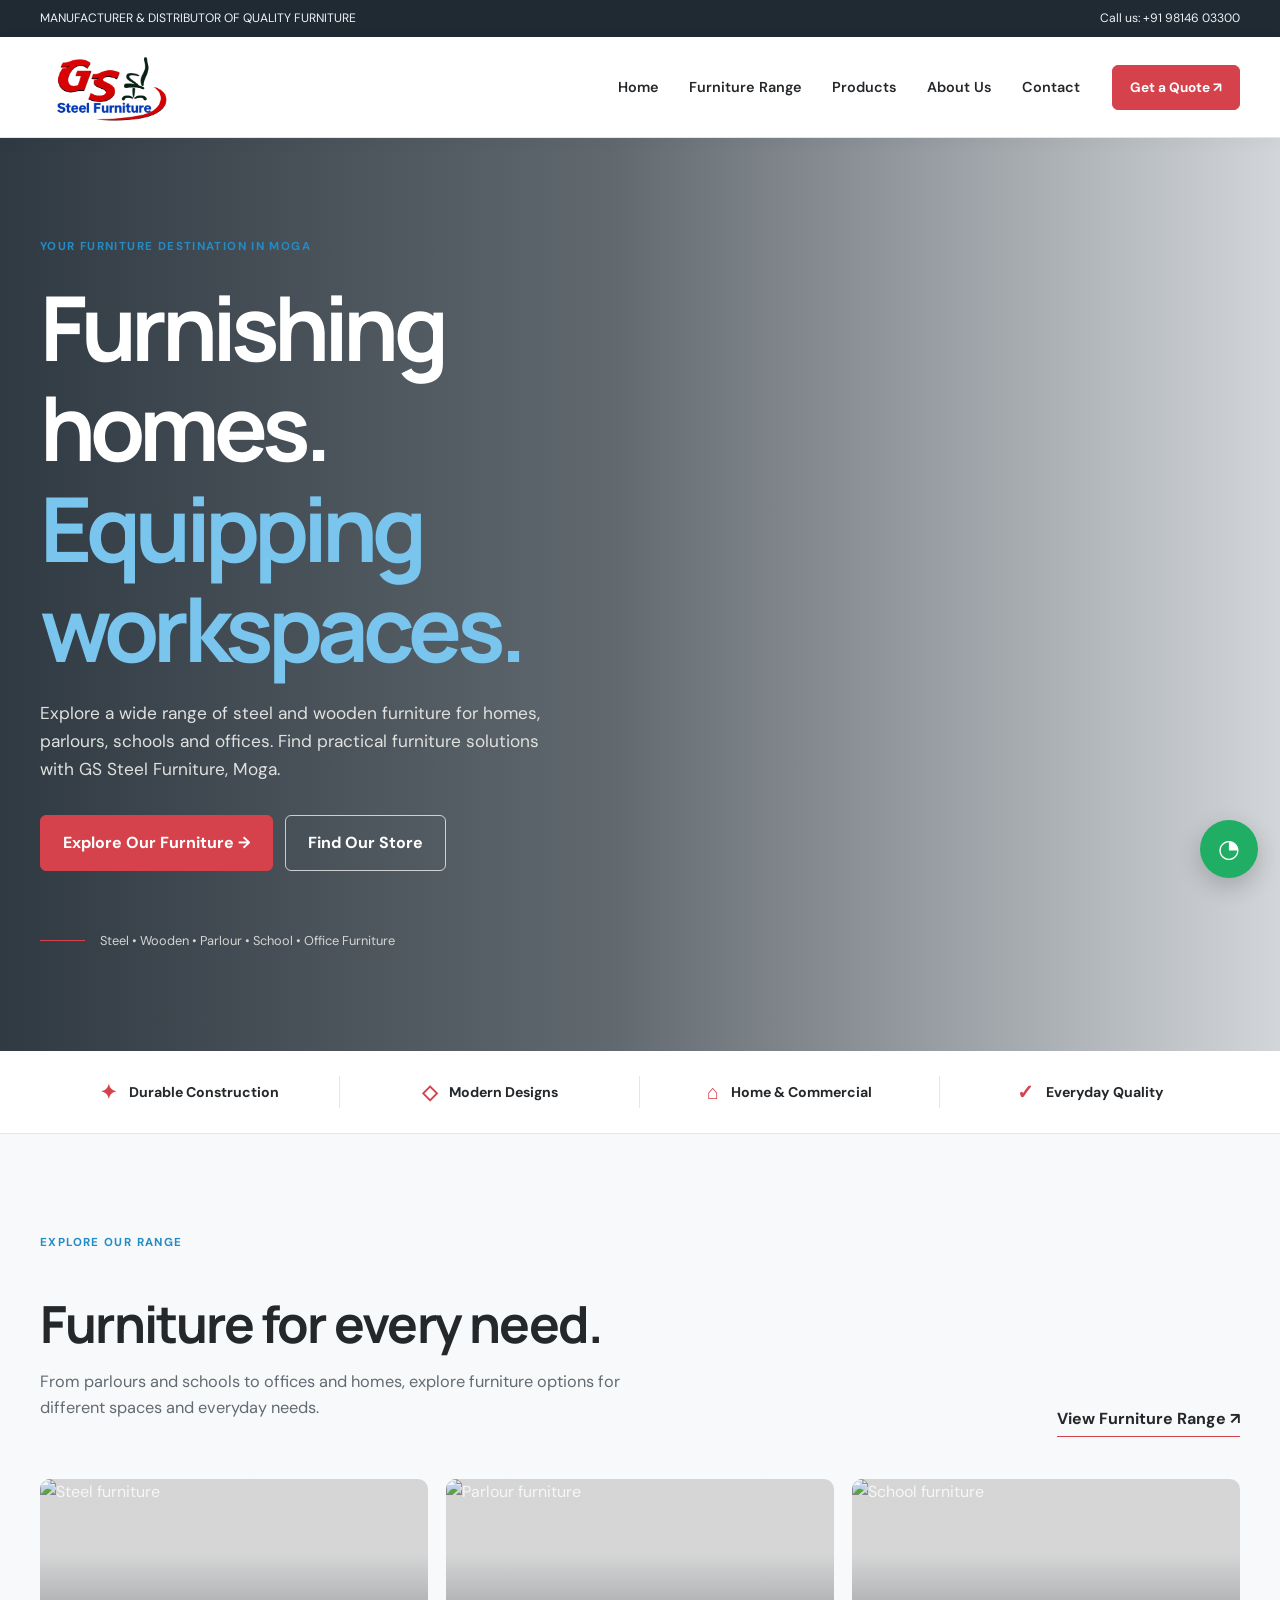
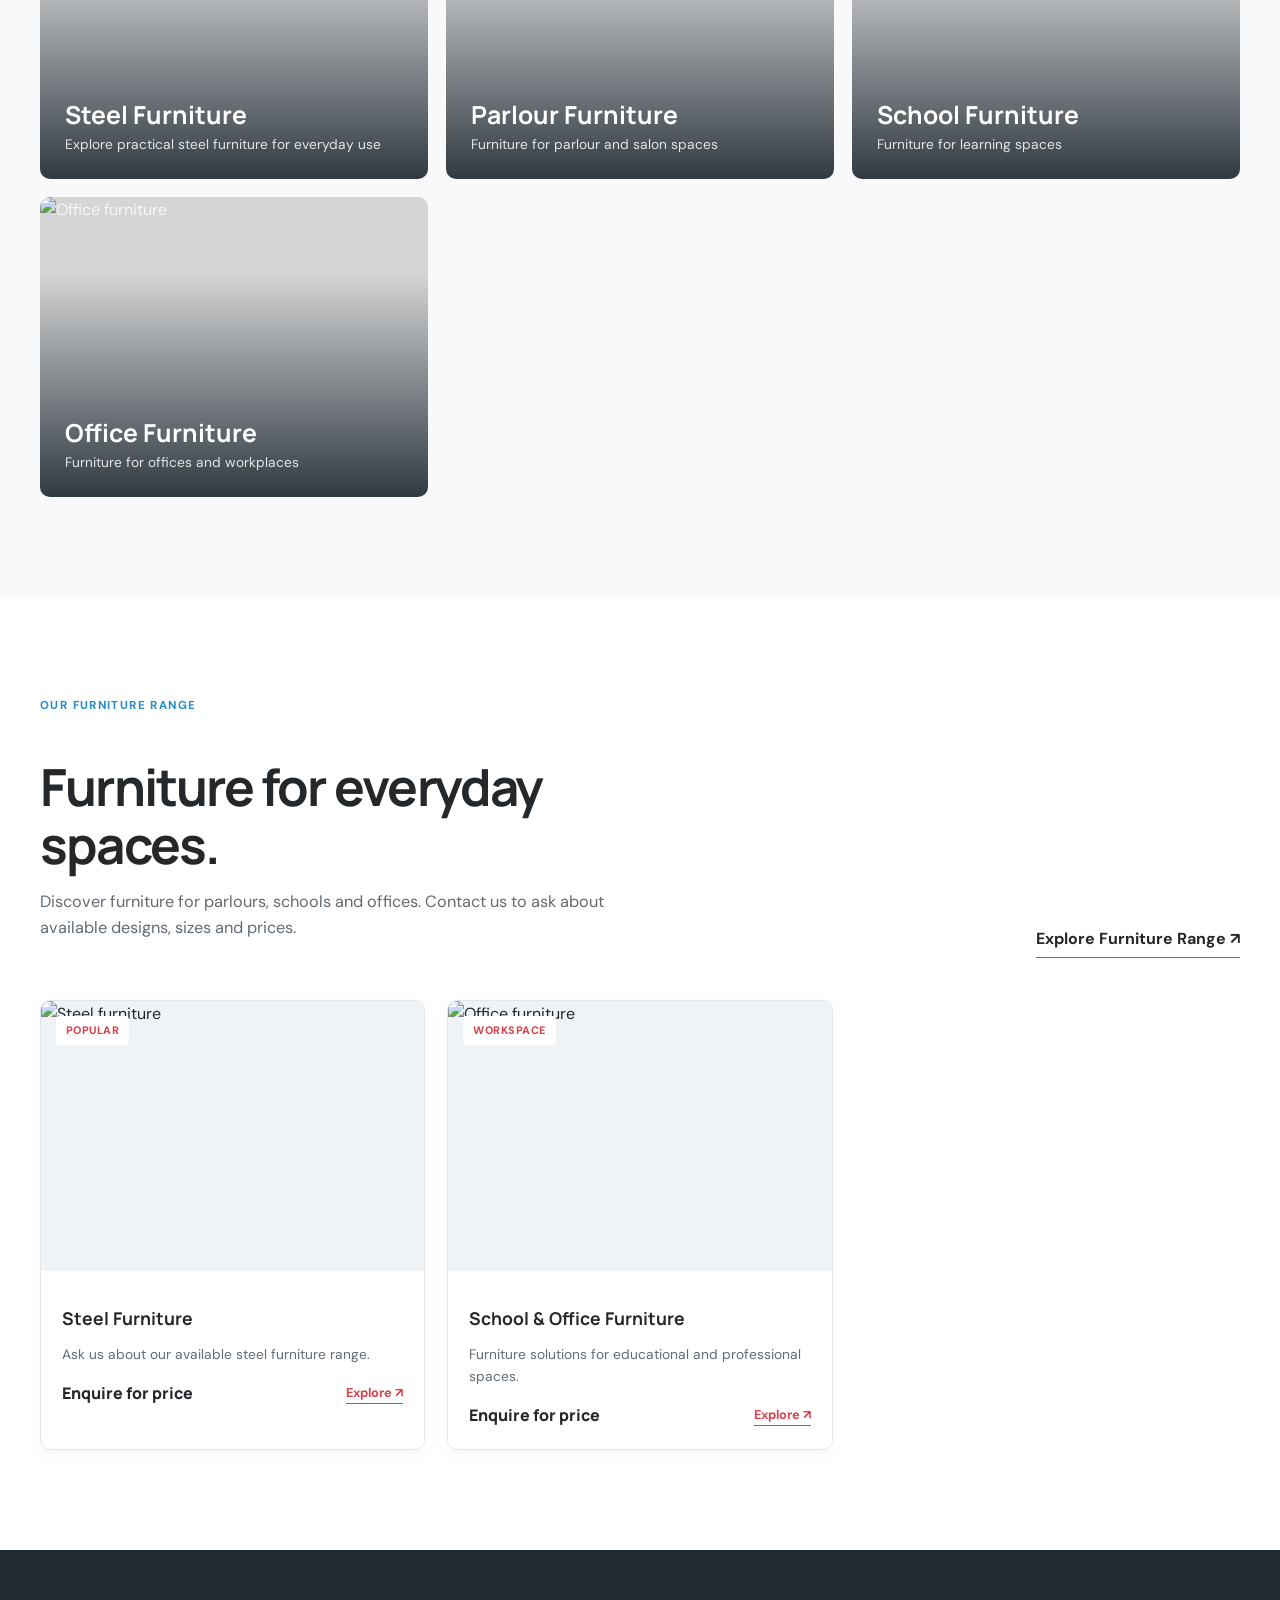
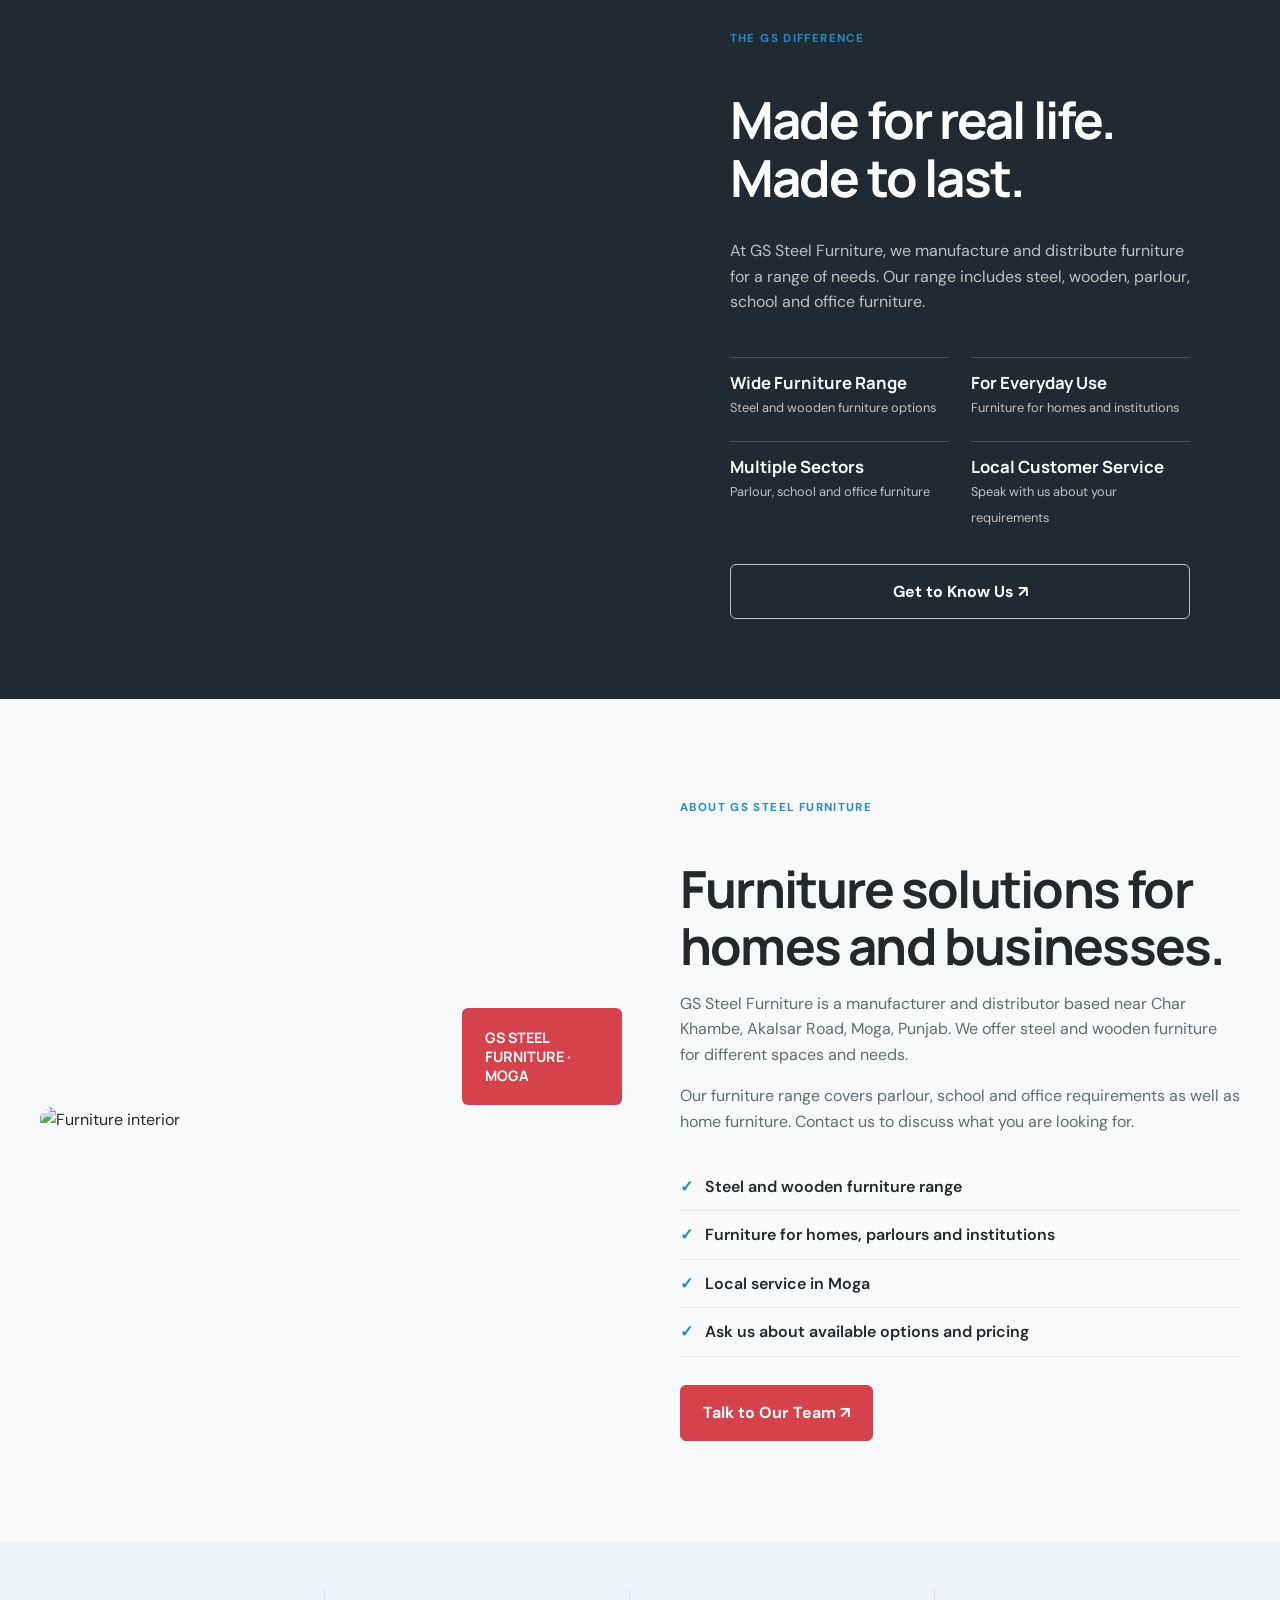
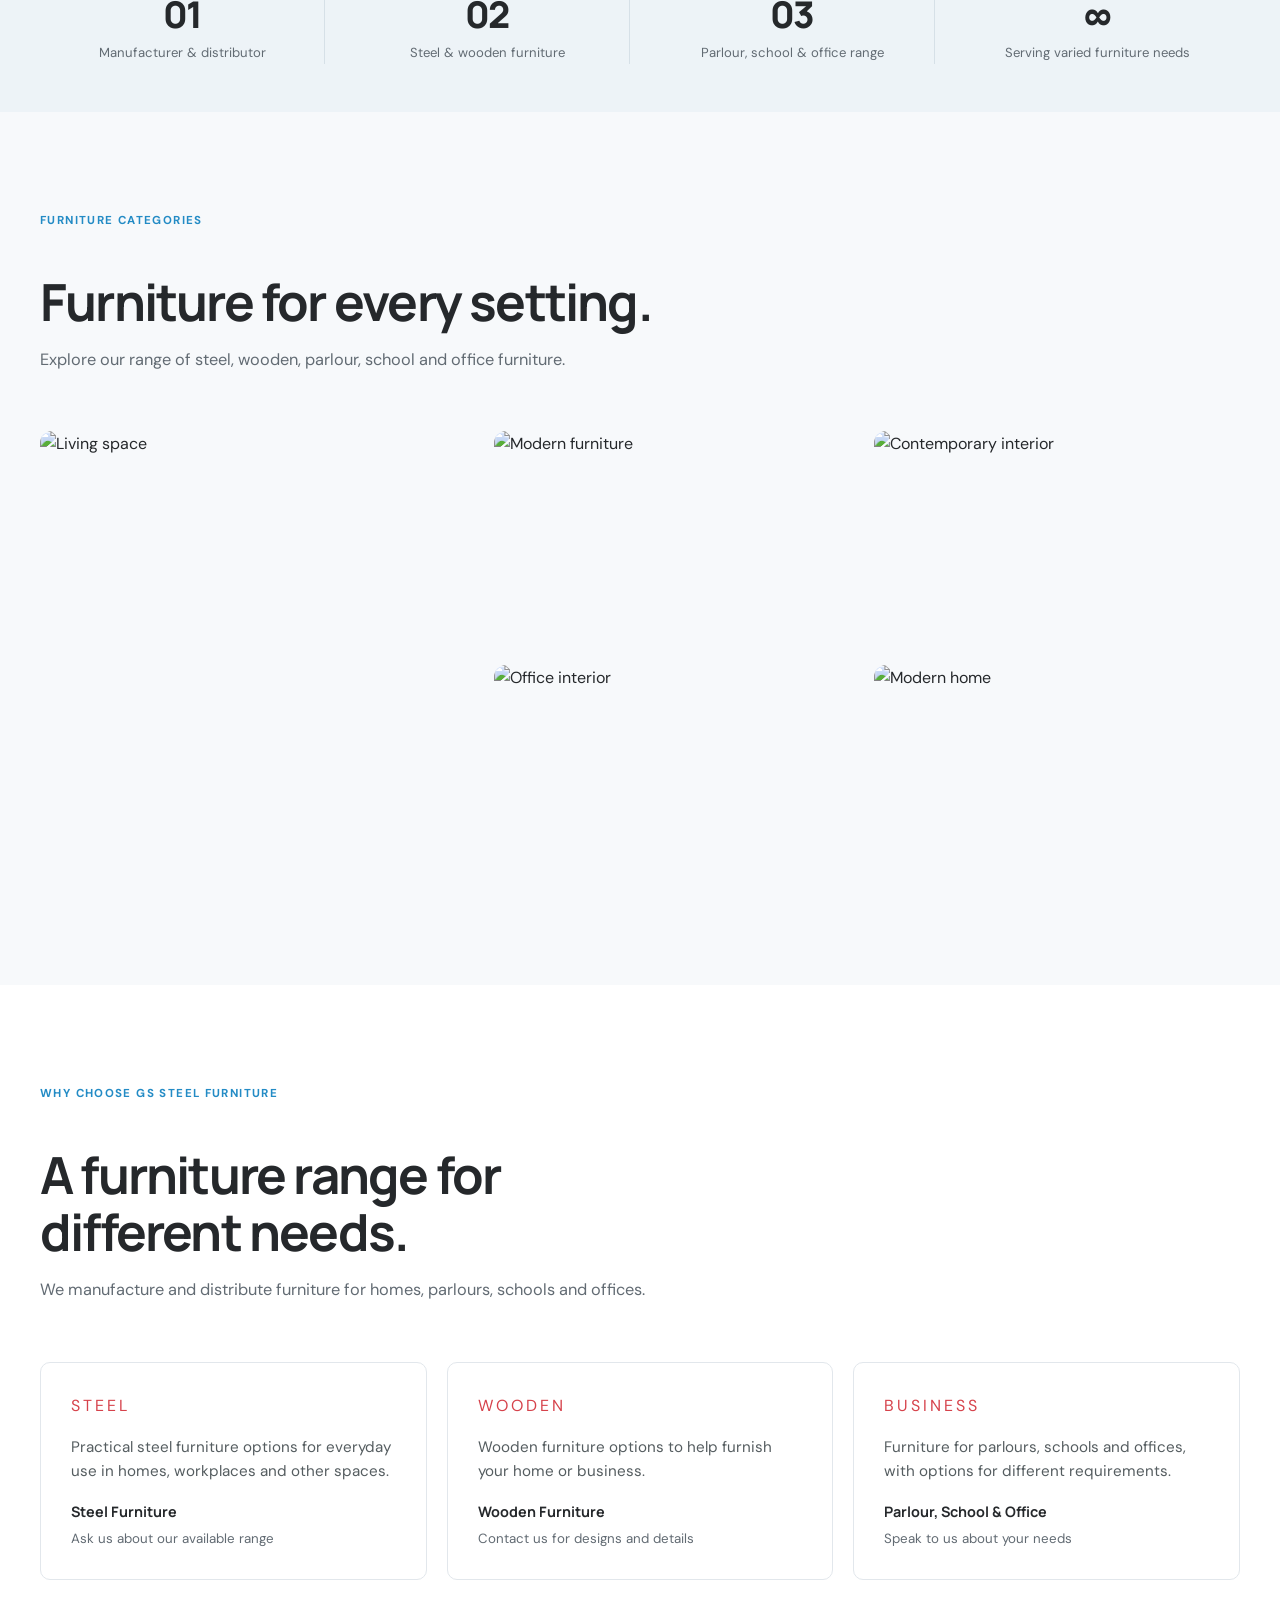
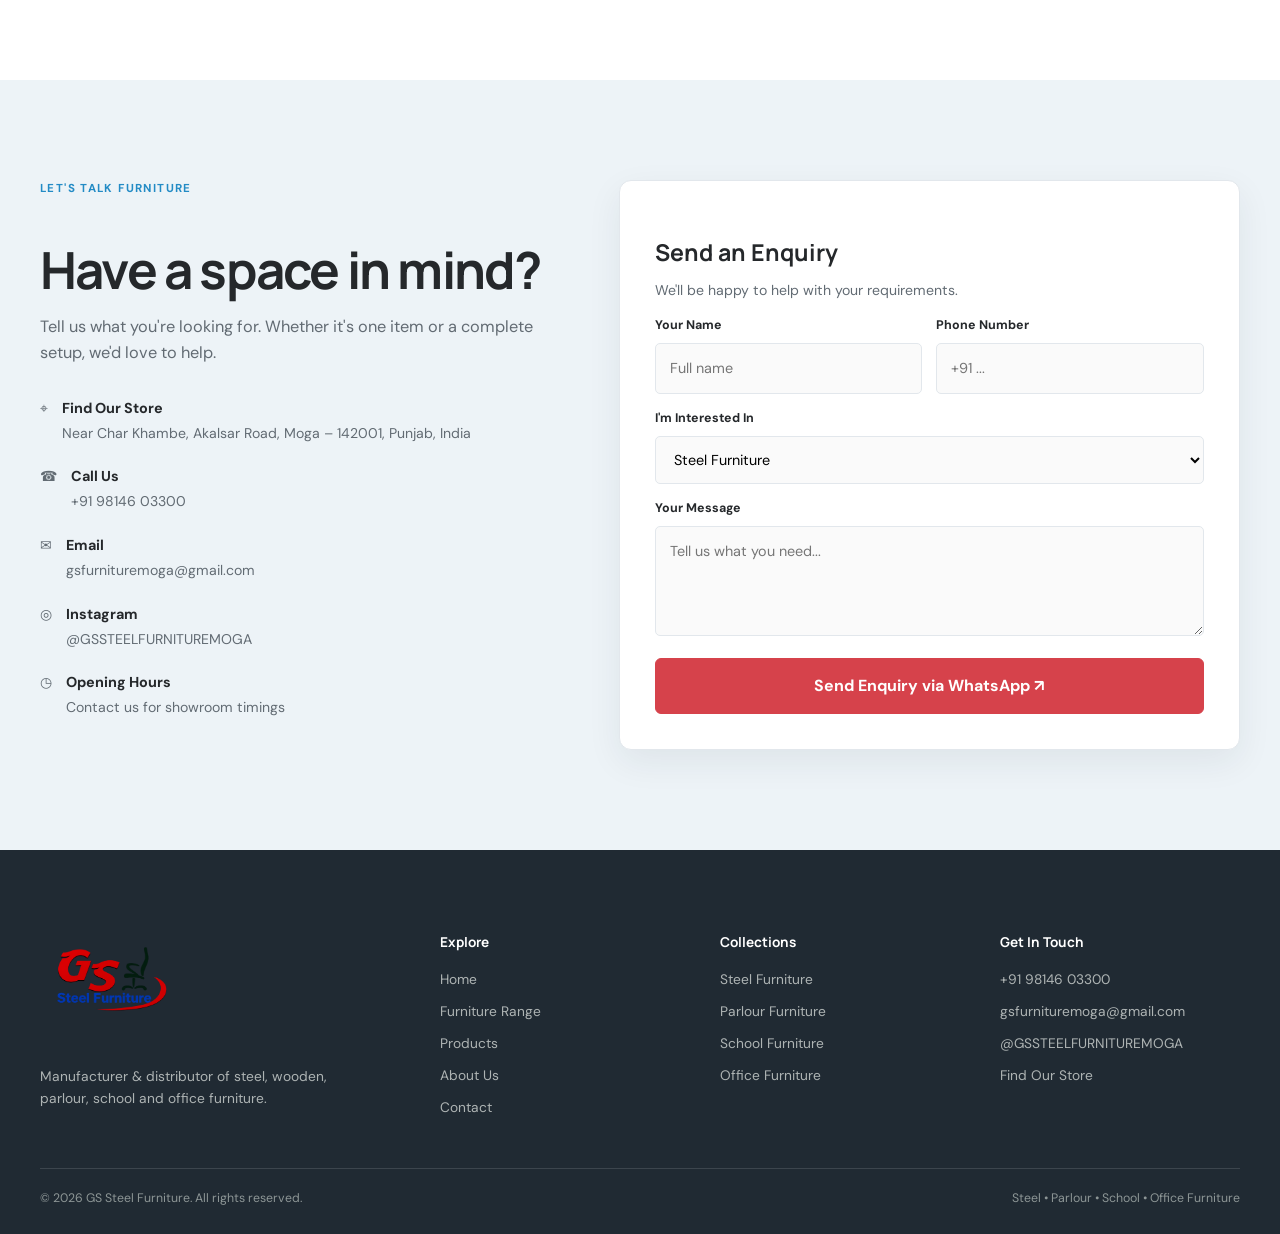
==== commit d366a341: "Update index.html updated index.html to remove wooden and home pages" ====
--- a/index.html
+++ b/index.html
@@ -1,3 +1,4 @@
+
 <!DOCTYPE html>
 <html lang="en">
 
@@ -138,7 +139,7 @@
                         <h2>Furniture for every need.</h2>
 
                         <p class="section-intro">
-                            From homes and parlours to schools and offices,
+                            From parlours and schools to offices and homes,
                             explore furniture options for different spaces
                             and everyday needs.
                         </p>
@@ -151,6 +152,7 @@
 
                 <div class="categories">
 
+                    <!-- STEEL FURNITURE -->
                     <a class="category-card" href="steelFurniture.html">
                         <img src="https://images.unsplash.com/photo-1631679706909-1844bbd07221?auto=format&fit=crop&w=900&q=80" alt="Steel furniture">
 
@@ -160,15 +162,7 @@
                         </div>
                     </a>
 
-                    <a class="category-card" href="#featured">
-                        <img src="https://images.unsplash.com/photo-1595428774223-ef52624120d2?auto=format&fit=crop&w=900&q=80" alt="Wooden furniture">
-
-                        <div class="category-copy">
-                            <h3>Wooden Furniture</h3>
-                            <p>Furniture options for homes and workspaces</p>
-                        </div>
-                    </a>
-
+                    <!-- PARLOUR FURNITURE -->
                     <a class="category-card" href="parlourFurniture.html">
                         <img src="https://images.unsplash.com/photo-1497366754035-f200968a6e72?auto=format&fit=crop&w=900&q=80" alt="Parlour furniture">
 
@@ -178,6 +172,7 @@
                         </div>
                     </a>
 
+                    <!-- SCHOOL FURNITURE -->
                     <a class="category-card" href="schoolFurniture.html">
                         <img src="https://images.unsplash.com/photo-1538688423619-a81d3f23454b?auto=format&fit=crop&w=900&q=80" alt="School furniture">
 
@@ -187,6 +182,7 @@
                         </div>
                     </a>
 
+                    <!-- OFFICE FURNITURE -->
                     <a class="category-card" href="officeFurniture.html">
                         <img src="https://images.unsplash.com/photo-1618221195710-dd6b41faaea6?auto=format&fit=crop&w=900&q=80" alt="Office furniture">
 
@@ -196,15 +192,6 @@
                         </div>
                     </a>
 
-                    <a class="category-card" href="#featured">
-                        <img src="https://images.unsplash.com/photo-1600607687939-ce8a6c25118c?auto=format&fit=crop&w=900&q=80" alt="Home furniture">
-
-                        <div class="category-copy">
-                            <h3>Home Furniture</h3>
-                            <p>Options for different rooms and requirements</p>
-                        </div>
-                    </a>
-
                 </div>
             </div>
         </section>
@@ -220,7 +207,7 @@
                         <h2>Furniture for everyday spaces.</h2>
 
                         <p class="section-intro">
-                            Discover furniture for homes, parlours, schools
+                            Discover furniture for parlours, schools
                             and offices. Contact us to ask about available
                             designs, sizes and prices.
                         </p>
@@ -233,6 +220,7 @@
 
                 <div class="product-grid">
 
+                    <!-- STEEL FURNITURE -->
                     <article class="product-card">
                         <div class="product-image">
                             <span class="tag">Popular</span>
@@ -257,30 +245,7 @@
                         </div>
                     </article>
 
-                    <article class="product-card">
-                        <div class="product-image">
-                            <span class="tag">Wooden</span>
-
-                            <img src="https://images.unsplash.com/photo-1595428774223-ef52624120d2?auto=format&fit=crop&w=800&q=80" alt="Wooden furniture">
-                        </div>
-
-                        <div class="product-info">
-                            <h3>Wooden Furniture</h3>
-
-                            <p>
-                                Explore wooden furniture options for your space.
-                            </p>
-
-                            <div class="product-bottom">
-                                <span class="price">Enquire for price</span>
-
-                                <a class="enquire" href="#featured">
-                                    Explore ↗
-                                </a>
-                            </div>
-                        </div>
-                    </article>
-
+                    <!-- SCHOOL AND OFFICE FURNITURE -->
                     <article class="product-card">
                         <div class="product-image">
                             <span class="tag">Workspace</span>
@@ -640,11 +605,9 @@
 
                         <select id="interest" name="interest">
                             <option>Steel Furniture</option>
-                            <option>Wooden Furniture</option>
                             <option>Parlour Furniture</option>
                             <option>School Furniture</option>
                             <option>Office Furniture</option>
-                            <option>Home Furniture</option>
                             <option>Custom Furniture</option>
                             <option>Other</option>
                         </select>
@@ -708,11 +671,9 @@
 
                     <div class="footer-links">
                         <a href="steelFurniture.html">Steel Furniture</a>
-                        <a href="index.html#featured">Wooden Furniture</a>
                         <a href="parlourFurniture.html">Parlour Furniture</a>
                         <a href="schoolFurniture.html">School Furniture</a>
                         <a href="officeFurniture.html">Office Furniture</a>
-                        <a href="index.html#featured">Home Furniture</a>
                     </div>
                 </div>
 
@@ -745,7 +706,7 @@
                 </span>
 
                 <span>
-                    Steel • Wooden • Parlour • School • Office Furniture
+                    Steel • Parlour • School • Office Furniture
                 </span>
             </div>
 
